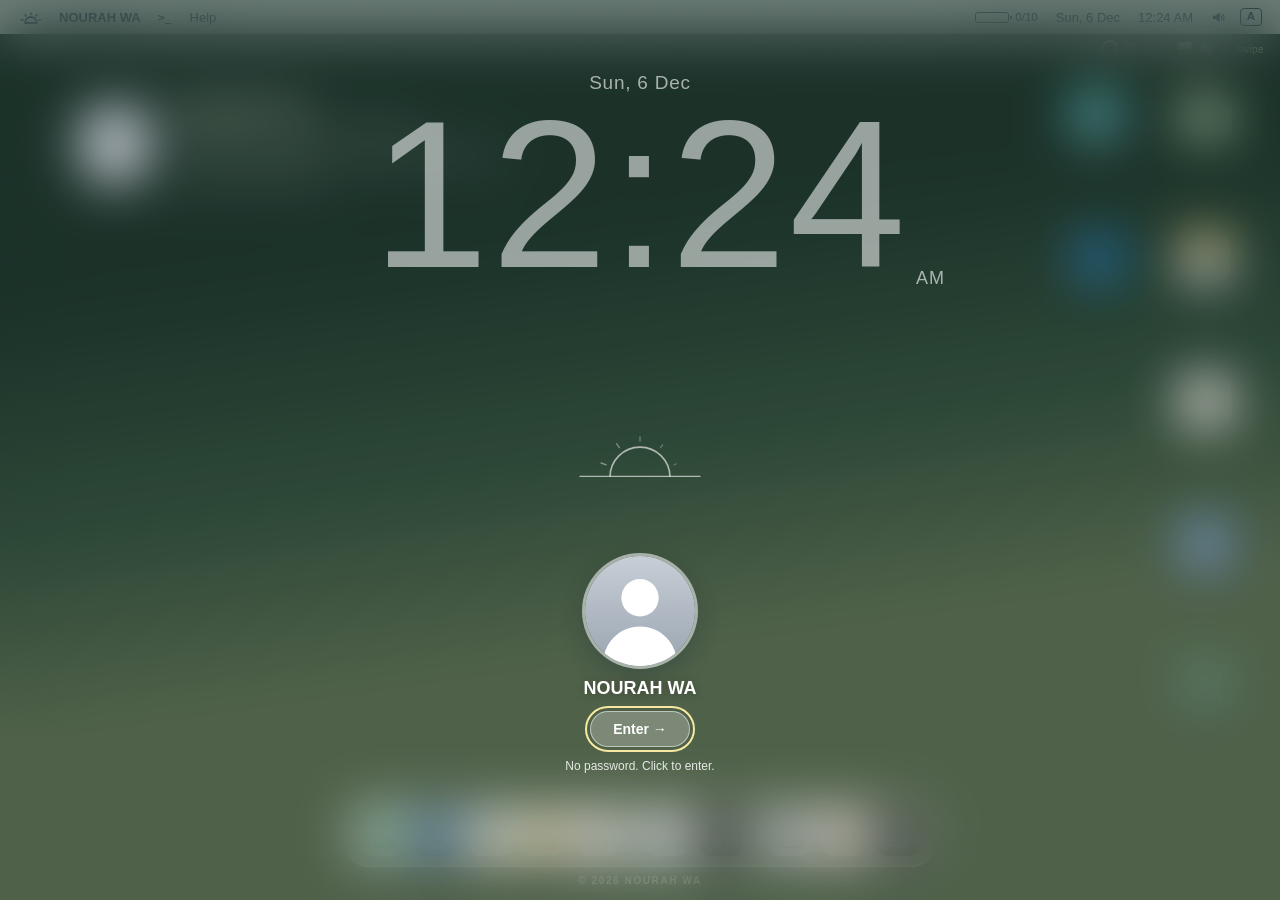
==== index.html @ a63a840c "Write mode for visitor notes, new Sticky Notes icon, phone code panel, clearer click sound" ====
<!doctype html>
<html lang="en">
<head>
<meta charset="utf-8">
<meta http-equiv="Content-Security-Policy" content="default-src 'self'; script-src 'self' https://gc.zgo.at; style-src 'self' 'unsafe-inline' https://fonts.googleapis.com; font-src https://fonts.gstatic.com; img-src 'self' data: blob: https://raw.githubusercontent.com https://*.githubusercontent.com https://github.com; media-src 'self' blob:; connect-src 'self' https://formsubmit.co https://api.open-meteo.com https://*.goatcounter.com https://*.supabase.co https://api.github.com; object-src 'none'; base-uri 'self'; form-action 'self' https://formsubmit.co; upgrade-insecure-requests">
<meta name="referrer" content="strict-origin-when-cross-origin">
<meta name="viewport" content="width=device-width, initial-scale=1, viewport-fit=cover">
<title>Nourah WA | Data Analyst</title>
<meta name="description" content="Data analysis portfolio">
<link rel="preconnect" href="https://fonts.googleapis.com">
<link rel="stylesheet" href="https://fonts.googleapis.com/css2?family=Big+Shoulders+Display:wght@300&family=Inter:wght@200;300;400;500;600;700&family=Noto+Sans+Arabic:wght@300;400;500;600&display=swap">
<link rel="stylesheet" href="shared/base.css">
<link rel="stylesheet" href="desktop.css">
</head>
<body>

<div class="login" id="login" hidden>
  <div class="login-clock">
    <p class="login-date" id="loginDate"></p>
    <p class="login-time"><span id="loginTime"></span><small id="loginAmPm"></small></p>
  </div>
  <canvas class="sunrise" id="sunrise" aria-hidden="true"></canvas>
  <div class="login-user">
    <div class="avatar big" id="loginAvatar"></div>
    <p class="login-name" id="loginName"></p>
    <button class="login-go" id="loginGo" type="button"></button>
    <p class="login-hint" id="loginHint"></p>
  </div>
</div>

<main id="home" class="desk">
  <header class="menubar">
    <div class="mb-left">
      <button class="sun-btn" id="sunBtn" type="button" aria-haspopup="true" aria-expanded="false" aria-controls="sunMenu"></button>
      <button class="mb-name" id="mbName" type="button"></button>
      <button class="mb-icon mb-term" id="termBtn" type="button" aria-expanded="false" aria-controls="codePanel">&gt;_</button>
      <button class="mb-text" id="helpBtn" type="button"></button>
      <div class="sun-menu" id="sunMenu" hidden></div>
    </div>
    <div class="mb-right">
      <button class="mb-item mb-prog" id="progBtn" type="button" aria-haspopup="true" aria-expanded="false"></button>
      <div class="prog-menu" id="progMenu" hidden></div>
      <span class="mb-item" id="weather" hidden></span>
      <span class="mb-item" id="mbDate"></span>
      <span class="mb-item" id="mbTime"></span>
      <button class="mb-icon" id="soundBtn" type="button"></button>
      <span id="langSlot"></span>
    </div>
  </header>

  <aside class="palette" id="palette" aria-label="Background"></aside>

  <section class="intro">
    <div class="avatar" id="avatar"></div>
    <div class="intro-text">
      <p class="intro-name" id="introName"></p>
      <p class="intro-role" id="introRole"></p>
      <p class="intro-bio" id="introBio"></p>
    </div>
  </section>

  <aside class="codepanel" id="codePanel" hidden aria-label="about_me.py">
    <header class="cp-bar">
      <span class="lights"><button class="win-close" id="cpClose" type="button"></button><i></i><i></i></span>
      <span class="cp-file">about_me.py</span>
      <button class="cp-run" id="cpRun" type="button">Run ▶</button>
    </header>
    <pre class="me-code" id="cpCode"></pre>
    <div class="me-term" id="cpTerm"></div>
  </aside>

  <nav class="icons" id="icons" aria-label="Apps"></nav>

  <footer class="dock-wrap">
    <div class="dock" id="dock"></div>
    <p class="copy" id="copy"></p>
  </footer>
  <p class="toast" id="toast" role="status" hidden></p>
</main>

<div class="ink" id="ink" hidden aria-hidden="true"></div>
<div class="saver" id="saver" hidden aria-hidden="true"></div>

<div class="layer" id="layer" hidden>
  <section class="win" id="win" role="dialog" aria-modal="true" aria-labelledby="winTitle">
    <header class="win-bar">
      <span class="lights"><button class="win-close" id="winClose" type="button"></button><i></i><i></i></span>
      <h2 class="win-title" id="winTitle"></h2>
      <span class="win-tools" id="winTools"></span>
    </header>
    <div class="win-body" id="winBody"></div>
  </section>
</div>

<article id="detail" class="detail" hidden></article>

<script src="site/content/settings.js"></script>
<script src="site/content/projects.js"></script>
<script src="shared/pixel.js"></script>
<script src="shared/core.js"></script>
<script src="config.js"></script>
<script src="profile.js"></script>
<script src="sqldata.js"></script>
<script src="art.js"></script>
<script src="apps.js"></script>
<script src="apps2.js"></script>
<script src="desktop.js"></script>
</body>
</html>
---- shared/base.css ----
/* Layout shared by the three versions. Each version sets the colours and shapes. */
*{box-sizing:border-box;margin:0;padding:0}
html{-webkit-text-size-adjust:100%}
body{font-family:var(--font,Menlo,Consolas,"Courier New",monospace);background:var(--bg);color:var(--ink);-webkit-font-smoothing:antialiased;overflow-x:hidden;min-height:100vh}
html[lang=ar] body{font-family:var(--font-ar,"Geeza Pro","Noto Kufi Arabic",Tahoma,sans-serif)}
a{color:inherit;text-decoration:none}
button,input{font:inherit;color:inherit}
button{background:none;border:0;cursor:pointer}
img{display:block;max-width:100%}
svg{display:block}
[hidden]{display:none!important}
:focus-visible{outline:2px solid var(--focus,#F6E7A1);outline-offset:3px}
.px{display:inline-block;height:1em;width:auto}
.px svg{height:100%;width:auto}

/* project page */
.detail{min-height:100vh;background:var(--t-page);color:var(--t-ink)}
.d-wrap{max-width:1120px;margin:0 auto;padding:28px 20px 80px}
.d-bar{display:flex;justify-content:space-between;align-items:center;gap:12px;margin-bottom:34px}
.d-back,.d-lang{font-size:14px;font-weight:700;letter-spacing:.06em;padding:10px 14px;background:var(--t-panel);border:2px solid var(--t-ink);box-shadow:4px 4px 0 var(--t-ink)}
.d-level{font-size:13px;letter-spacing:.14em;color:var(--t-acc);font-weight:700}
.d-title{font-size:clamp(28px,4.4vw,46px);line-height:1.15;margin-top:12px}
.d-line{margin-top:12px;font-size:clamp(15px,1.6vw,18px);line-height:1.6;color:var(--t-muted);max-width:820px}
.d-actions{display:flex;flex-wrap:wrap;align-items:center;gap:8px;margin-top:20px}
.d-tool{font-size:12px;padding:7px 10px;border:1.5px solid currentColor;opacity:.85}
.d-gh{margin-inline-start:auto;font-size:13px;font-weight:700;padding:10px 14px;background:var(--t-acc);color:var(--t-page);border:2px solid var(--t-ink);box-shadow:4px 4px 0 var(--t-ink)}
.d-switch{display:flex;gap:6px;margin-top:30px}
.d-switch button{font-size:13px;font-weight:700;padding:8px 14px;border:2px solid var(--t-ink)}
.d-switch .on{background:var(--t-ink);color:var(--t-page)}
.d-media{margin-top:14px;border:3px solid var(--t-ink);box-shadow:8px 8px 0 var(--t-ink);background:#000}
.d-head+.d-media{margin-top:30px}
.d-media img,.d-media video{width:100%;display:block}
.d-block{margin-top:46px}
.d-block h3{font-size:14px;letter-spacing:.14em;text-transform:uppercase;color:var(--t-acc);margin-bottom:14px}
.d-block p{font-size:16px;line-height:1.8;max-width:860px}
.d-ins{display:grid;grid-template-columns:repeat(3,1fr);gap:14px}
.d-in{background:var(--t-panel);border:2px solid var(--t-ink);padding:20px}
.d-in b{display:block;font-size:30px;margin-bottom:10px}
.d-in span{font-size:14px;line-height:1.65;color:var(--t-muted)}
html[lang=ar] .d-block p{font-size:17px;line-height:1.95}
html[lang=ar] .d-in span{font-size:15px;line-height:1.85}
@media (max-width:760px){.d-ins{grid-template-columns:1fr}.d-gh{margin-inline-start:0}.d-media{box-shadow:5px 5px 0 var(--t-ink)}}

/* Ask me */
.ask-log{display:flex;flex-direction:column;gap:10px;overflow-y:auto;padding:4px 2px 10px;min-height:150px;max-height:var(--ask-h,300px)}
.msg{max-width:88%;font-size:13.5px;line-height:1.55;padding:10px 12px;white-space:normal;overflow-wrap:anywhere}
.msg.you{align-self:flex-end;background:var(--you-bg);color:var(--you-ink)}
.msg.me{align-self:flex-start;background:var(--me-bg);color:var(--me-ink)}
html[lang=ar] .msg{font-size:14.5px;line-height:1.8}
.msg-links{display:flex;flex-wrap:wrap;gap:6px;margin-top:8px}
.msg-link{font-size:12px;font-weight:700;padding:5px 8px;border:1.5px solid currentColor}
.ask-chips{display:flex;flex-wrap:wrap;gap:6px;margin:8px 0}
.ask-chip{font-size:12px;padding:6px 9px;border:1.5px solid var(--chip,currentColor);opacity:.9}
.ask-chip:hover{opacity:1;background:var(--chip-hover,rgba(255,255,255,.1))}
.ask-form{display:flex;gap:6px}
.ask-input{flex:1;min-width:0;font-size:14px;padding:10px 12px;background:var(--in-bg,#fff);color:var(--in-ink,#0D1E2F);border:2px solid var(--in-line,#0D1E2F)}
.ask-send{font-size:13px;font-weight:700;padding:0 14px;background:var(--send-bg,#0D1E2F);color:var(--send-ink,#fff)}

@media (prefers-reduced-motion:reduce){*,*::before,*::after{animation:none!important;transition:none!important}}

/* numbers such as -1.96 keep their sign on the left in Arabic */
.cab-score b,.sign b,.sub,.pj-nums b,.d-in b{direction:ltr;unicode-bidi:isolate}

/* shared identity: the four-square mark, the greeting and the hint line */
.mark{display:inline-grid;grid-template-columns:repeat(2,9px);gap:2px;flex:none;vertical-align:middle}
.mark i{width:9px;height:9px;background:currentColor}
.mark i:nth-child(2),.mark i:nth-child(3){opacity:.55}
.greet{display:block;height:13px;margin-bottom:18px}
.greet svg{height:100%;width:auto}
.hint{font-size:13px;line-height:1.6;letter-spacing:.02em}
html[lang=ar] .hint{font-size:15px}
---- desktop.css ----
/* Desktop version. Layout: a moving three-colour background, a menu bar, a colour tab on the left,
   the intro beside the photo, a row of desktop icons and the dock; windows open one at a time.
   --a/--b/--c and the folder colours change with the chosen background (desktop.js). */
:root{
  --n1:#18241E; --n2:#1F2C25; --n3:#2A3A31;
  --ink:#0D1E2F; --muted:#4F6170; --line:rgba(13,30,47,.12); --paper:#FFFFFF; --win:#F8F7F3;
  --green:#21392E; --cream:#F6E7A1; --pink:#F2C9C6; --red:#E5776A;
  --a:#21392E; --b:#EFE3A8; --c:#F2C9C6; --folder:#9DBF8F; --folder-top:#C9E0BA; --folder-back:#7FA373; --intro:#F7F3E3; --fg:#F7F3E3;
  --sans:Inter,"Helvetica Neue",Arial,sans-serif; --font:var(--sans); --font-ar:"Noto Sans Arabic","Geeza Pro",Tahoma,sans-serif;
  --you-bg:#21392E; --you-ink:#FFFFFF; --me-bg:#F1EFE6; --me-ink:#0D1E2F; --in-bg:#FFFFFF; --in-ink:#0D1E2F; --in-line:rgba(13,30,47,.22); --send-bg:#21392E; --send-ink:#FFFFFF;
  color-scheme:light;
}
body{color:var(--ink);background:var(--c)}
/* solid green on top, solid pink below, and only the yellow fades between them; the bands drift slowly */
/* a chosen photo replaces the colours; a soft shade at the top keeps the text readable */
:root.photo body::before{background:radial-gradient(ellipse 60% 45% at 22% 14%,rgba(0,0,0,.42),rgba(0,0,0,0) 70%),linear-gradient(rgba(0,0,0,.22),rgba(0,0,0,0) 40%),var(--photo) center / cover no-repeat!important;inset:-6% 0}
:root.photo .intro{text-shadow:0 1px 12px rgba(0,0,0,.45)}
:root.photo .icon span{text-shadow:0 1px 6px rgba(0,0,0,.6)}
body::before{content:"";position:fixed;inset:-20% 0;z-index:0;pointer-events:none;transition:background .2s;
  background:linear-gradient(172deg,var(--a) 0%,var(--a) 34%,var(--b) 50%,var(--c) 64%,var(--c) 100%);animation:drift 22s ease-in-out infinite alternate}
@keyframes drift{from{transform:translateY(-6%)}to{transform:translateY(6%)}}
body::after{content:"";position:fixed;inset:0;pointer-events:none;z-index:1;opacity:.3;mix-blend-mode:soft-light;
  background-image:url("data:image/svg+xml,%3Csvg xmlns='http://www.w3.org/2000/svg' width='140' height='140'%3E%3Cfilter id='n'%3E%3CfeTurbulence type='fractalNoise' baseFrequency='.85' numOctaves='2'/%3E%3C/filter%3E%3Crect width='140' height='140' filter='url(%23n)'/%3E%3C/svg%3E")}

/* the sun mark */
.sun{display:block}
.sun .ray{transform-box:view-box;transform-origin:20px 28px;animation:ray 2.4s ease-in-out infinite}
.sun .ray:nth-of-type(2){animation-delay:.12s}.sun .ray:nth-of-type(3){animation-delay:.24s}.sun .ray:nth-of-type(4){animation-delay:.36s}.sun .ray:nth-of-type(5){animation-delay:.48s}
@keyframes ray{0%,100%{transform:scale(1);opacity:1}50%{transform:scale(1.18);opacity:.5}}

.avatar{flex:none;width:76px;height:76px;border-radius:50%;display:grid;place-items:center;background:linear-gradient(160deg,#2E4D3E,#21392E);color:var(--cream);box-shadow:0 0 0 3px rgba(255,255,255,.55),0 10px 24px rgba(13,30,47,.25)}
.avatar .sun{width:44%;height:auto}
.avatar{background:linear-gradient(180deg,#C7CED6,#9AA5B1);overflow:hidden}
.me-art{width:100%;height:100%;display:block}
.avatar.big{width:110px;height:110px}

/* login */
.login{position:fixed;inset:0;z-index:90;display:flex;flex-direction:column;align-items:center;padding:calc(8vh + env(safe-area-inset-top,0px)) max(16px,env(safe-area-inset-left,0px)) calc(24px + env(safe-area-inset-bottom,0px));color:#FFFFFF;background:rgba(13,30,47,.12);-webkit-backdrop-filter:blur(26px);backdrop-filter:blur(26px);transition:opacity .45s,transform .45s}
.login.out{opacity:0;transform:scale(1.04)}
.login-date{font-family:Inter,sans-serif;font-size:clamp(15px,1.6vw,19px);font-weight:400;letter-spacing:.04em;color:rgba(255,255,255,.62)}
.login-time{position:relative}
.login-time small{position:absolute;left:100%;bottom:.72em;font-family:Inter,sans-serif;font-size:clamp(14px,1.5vw,18px);font-weight:400;margin-inline-start:8px;color:rgba(255,255,255,.62);letter-spacing:.06em}
.login-time{font-family:"Big Shoulders Display",Inter,sans-serif;font-size:clamp(110px,20vw,210px);font-weight:300;line-height:1;letter-spacing:.01em;font-variant-numeric:tabular-nums;color:rgba(255,255,255,.55)}
.login-user{margin-bottom:9vh;display:flex;flex-direction:column;align-items:center;gap:12px}
.login-clock{display:flex;flex-direction:column;align-items:center;gap:0}
.login-date{text-align:center;margin-bottom:-.2em}
.sunrise{flex:1;width:min(420px,90vw);min-height:120px;max-height:220px;display:block;margin-block:2vh}
.login-name{font-size:18px;font-weight:600;text-shadow:0 1px 8px rgba(0,0,0,.25)}
.login-go{font-size:14px;font-weight:600;padding:9px 22px;border-radius:999px;color:#FFFFFF;background:rgba(255,255,255,.25);border:1px solid rgba(255,255,255,.5)}
.login-go:hover{background:rgba(255,255,255,.38)}
.login-hint{font-size:12px;opacity:.85}

/* menu bar */
.desk{position:relative;z-index:2;min-height:100vh;display:flex;flex-direction:column}
.menubar{position:sticky;top:env(safe-area-inset-top,0px);z-index:30;display:flex;justify-content:space-between;align-items:center;gap:12px;height:34px;padding:0 max(14px,env(safe-area-inset-right,0px)) 0 max(14px,env(safe-area-inset-left,0px));background:rgba(255,255,255,.42);-webkit-backdrop-filter:blur(20px) saturate(1.4);backdrop-filter:blur(20px) saturate(1.4);color:var(--ink);font-size:13px}
.mb-left,.mb-right{display:flex;align-items:center;gap:4px;position:relative;min-width:0}
.sun-btn{width:34px;height:26px;display:grid;place-items:center;border-radius:6px;color:var(--ink)}
.sun-btn .sun{width:20px;height:auto}
.sun-btn:hover{background:rgba(13,30,47,.1)}
.mb-icon,.mb-right .lang{width:28px;height:24px;display:grid;place-items:center;border-radius:6px;padding:0}
.mb-icon:hover,.mb-right .lang:hover,.mb-text:hover{background:rgba(13,30,47,.1)}
.mb-right .lang{width:22px;height:18px;margin:0 4px;font-size:11.5px;font-weight:700;border-radius:4px;border:1.4px solid currentColor;line-height:1}
.mb-text{font-size:13px;padding:3px 8px;border-radius:6px}
.sun-menu{position:absolute;top:30px;left:0;min-width:200px;padding:5px;border-radius:10px;background:rgba(255,255,255,.9);-webkit-backdrop-filter:blur(20px);backdrop-filter:blur(20px);box-shadow:0 10px 30px rgba(13,30,47,.22);display:flex;flex-direction:column;z-index:40}
.sun-menu button{text-align:start;font-size:13px;padding:6px 10px;border-radius:6px;color:#0D1E2F}
.sun-menu button:hover{background:#3478F6;color:#FFFFFF}
.sun-menu hr{border:0;border-top:1px solid rgba(13,30,47,.12);margin:4px 6px}
:root[data-mode=night] .sun-menu{background:var(--n2)}:root[data-mode=night] .sun-menu button{color:#ECEFE8}
.mb-name{font-weight:700;padding:0 6px}
.mb-item{padding:3px 7px;border-radius:6px;white-space:nowrap;font-variant-numeric:tabular-nums}

/* colour tab on the left */
.palette{position:fixed;z-index:20;right:max(16px,env(safe-area-inset-right,0px));top:calc(42px + env(safe-area-inset-top,0px));display:flex;flex-direction:row;align-items:center;gap:7px;padding:0;background:none}
.dot{width:14px;height:14px;border-radius:50%;border:0;box-shadow:none;transition:transform .2s}
.dot:hover{transform:scale(1.12)}
.dot.pic{border-radius:4px}
.pal-sep{width:1px;height:10px;background:var(--fg);opacity:.4;margin:0 2px}
.dot.on{box-shadow:0 0 0 1.5px var(--fg);outline:2px solid transparent}
.pal-hint{font-size:10px;font-weight:300;letter-spacing:.04em;color:var(--fg);opacity:.7;margin-left:3px;white-space:nowrap}

/* intro and icons */
.intro{width:min(640px,100% - 420px);margin-inline-start:max(70px,8vw)}
.intro{display:flex;align-items:center;gap:20px;margin-top:clamp(26px,7vh,70px);color:var(--intro)}
.intro-text{min-width:0;max-width:62ch}
.intro-name{font-size:22px;font-weight:600;letter-spacing:-.01em;color:var(--intro)}
.intro-role{font-size:10.5px;font-weight:700;letter-spacing:.18em;margin-top:2px;opacity:.85}
.intro-bio{font-size:13.5px;line-height:1.6;margin-top:8px;opacity:.95}
html[lang=ar] .intro-bio{font-size:15px;line-height:1.85}
html[lang=ar] .intro-role{letter-spacing:0;font-size:12px}
.intro-more{display:inline-block;margin-top:8px;font-size:11px;font-weight:700;letter-spacing:.12em;border-bottom:1.5px solid currentColor;padding-bottom:2px}
/* icons stand on the right side like a Mac desktop: top to bottom, then the next column to the left */
.icons{position:absolute;top:76px;right:max(22px,env(safe-area-inset-right,0px));bottom:112px;display:grid;grid-template-rows:repeat(5,minmax(0,1fr));grid-auto-flow:column;grid-auto-columns:104px;direction:rtl;gap:4px 6px;align-content:start}
.icons .icon{direction:ltr}
.icon{display:flex;flex-direction:column;align-items:center;gap:8px;padding:10px 4px;border-radius:12px;text-align:center}
.icon svg{width:58px;height:58px;filter:drop-shadow(0 8px 10px rgba(13,30,47,.2));transition:transform .2s}
.icon:hover svg{transform:translateY(-3px) scale(1.03)}
.icon span{font-size:12.5px;font-weight:300;letter-spacing:.01em;color:var(--fg);text-shadow:0 1px 6px rgba(0,0,0,.25);opacity:0;transform:translateY(-3px);transition:opacity .2s,transform .2s}
.icon:hover span,.icon:focus-visible span{opacity:1;transform:none}
@media (hover:none){.icon span{opacity:1;transform:none}}
html[lang=ar] .icon span{font-size:13.5px}

/* dock */
.dock-wrap{display:flex;flex-direction:column;align-items:center;gap:8px;padding-bottom:calc(14px + env(safe-area-inset-bottom,0px))}
.dock{display:flex;align-items:center;gap:6px;padding:7px 9px;border-radius:20px;background:rgba(255,255,255,.38);border:1px solid rgba(255,255,255,.6);-webkit-backdrop-filter:blur(18px);backdrop-filter:blur(18px);box-shadow:0 10px 30px rgba(13,30,47,.16)}
.tile{position:relative;display:block;width:48px;height:48px;transition:transform .18s}
.tile svg{width:100%;height:100%;filter:drop-shadow(0 3px 4px rgba(13,30,47,.2))}
.tile:hover{transform:translateY(-6px) scale(1.08)}
.tile::after{content:attr(data-name);position:absolute;bottom:calc(100% + 10px);left:50%;transform:translateX(-50%);white-space:nowrap;font-size:11.5px;font-weight:300;padding:4px 9px;border-radius:7px;background:rgba(246,246,246,.55);-webkit-backdrop-filter:blur(14px);backdrop-filter:blur(14px);color:#0D1E2F;box-shadow:0 2px 8px rgba(0,0,0,.12);opacity:0;pointer-events:none;transition:opacity .15s}
:root[data-mode=night] .tile::after{background:rgba(40,40,40,.55);color:#FFFFFF}
.tile:hover::after,.tile:focus-visible::after{opacity:1}
.sep{width:1px;height:34px;background:rgba(13,30,47,.2);margin:0 4px}
.copy{font-size:10px;font-weight:600;letter-spacing:.16em;color:var(--fg);opacity:.6}

.toast{position:fixed;z-index:60;left:50%;bottom:calc(96px + env(safe-area-inset-bottom,0px));transform:translateX(-50%);display:flex;align-items:center;gap:10px;font-size:13.5px;font-weight:600;padding:10px 14px;border-radius:12px;background:rgba(255,255,255,.92);color:var(--ink);box-shadow:0 10px 30px rgba(13,30,47,.2);user-select:all;max-width:calc(100% - 32px)}
.toast-btn{font-size:12px;font-weight:700;padding:5px 10px;border-radius:8px;background:#21392E;color:#FFFFFF;user-select:none}

/* windows */
.layer{position:fixed;inset:0;z-index:40;display:grid;place-items:center;padding:16px;background:rgba(13,30,47,.28);-webkit-backdrop-filter:blur(6px);backdrop-filter:blur(6px)}
.win{width:min(880px,100%);max-height:calc(100vh - 32px);display:flex;flex-direction:column;border-radius:14px;background:var(--win);color:var(--ink);box-shadow:0 28px 70px rgba(13,30,47,.4);overflow:hidden}
.win.narrow{width:min(580px,100%)}
.win-bar{position:relative;display:flex;align-items:center;justify-content:center;min-height:44px;padding:0 12px;background:#FFFFFF;border-bottom:1px solid var(--line)}
.lights{position:absolute;inset-inline-start:14px;display:flex;gap:8px}
.lights i,.win-close{width:12px;height:12px;border-radius:50%;padding:0}
.win-close{background:#E5776A}.lights i:nth-of-type(1){background:#E9C36A}.lights i:nth-of-type(2){background:#8CC084}
.win-close:hover{box-shadow:0 0 0 3px rgba(229,119,106,.3)}
.win-title{font-size:13.5px;font-weight:600}
.win-tools{position:absolute;inset-inline-end:12px;display:flex;gap:4px;padding:3px;border-radius:9px;background:#F1EFE6}
.win-tools:empty{display:none}
.win-tools button{font-size:12px;font-weight:600;padding:5px 11px;border-radius:7px}
.win-tools button.on{background:#FFFFFF;box-shadow:0 1px 3px rgba(13,30,47,.15)}
.win-body{padding:20px;overflow-y:auto}
.win h3{font-size:11px;font-weight:700;letter-spacing:.14em;color:var(--muted);margin:20px 0 10px;text-transform:uppercase}
.muted{color:var(--muted);font-size:13px;line-height:1.6}
.center{text-align:center}
.btn{display:inline-flex;align-items:center;justify-content:center;gap:6px;font-size:13px;font-weight:600;padding:9px 14px;border-radius:9px;background:#21392E;color:#FFFFFF}
.btn.light{background:#FFFFFF;color:var(--ink);border:1px solid var(--line)}
.btn:disabled{opacity:.45;cursor:not-allowed}
.row{display:flex;flex-wrap:wrap;gap:8px;align-items:center}
.gap-top{margin-top:12px}
.stack{display:flex;flex-direction:column;gap:10px;margin-top:16px}
.field{flex:1;min-width:150px;font:inherit;font-size:14px;padding:10px 12px;border-radius:9px;border:1px solid var(--line);background:#FFFFFF;color:var(--ink)}
.note-bar{font-size:12.5px;line-height:1.6;padding:10px 12px;border-radius:9px;background:#FBF2CF;color:#5A4A1A;margin-top:10px}
.empty{padding:28px;text-align:center;color:var(--muted);font-size:14px}

/* about: a python file that introduces me */
.me-head{display:flex;align-items:center;gap:14px;margin-bottom:12px}
.me-head .avatar{width:52px;height:52px;flex:none}
.me-head .about-name{font-size:17px}
.me-run{margin-left:auto}
.me-run.press{background:#3F8F5F;color:#fff}
.me-code{margin:0;font-family:Menlo,"Noto Sans Arabic",monospace;font-size:12.5px;line-height:1.65;padding:14px 16px;border-radius:12px 12px 0 0;background:#0F1A14;color:#DDE7E0;white-space:pre;overflow:auto;min-height:220px;max-height:340px;direction:ltr;text-align:left;cursor:text}
.me-code span{unicode-bidi:isolate}
.me-code:not(.done)::after{content:"";display:inline-block;width:7px;height:14px;vertical-align:-2px;background:#F6E7A1;animation:caret 1s steps(1) infinite}
.k-k{color:#E9A3C9}.k-f{color:#88C9E2}.k-s{color:#C9E3A0}.k-c{color:#7C8B83}
.me-term{border-radius:0 0 12px 12px;background:#16231B;color:#F2EFE4;padding:10px 16px 14px;min-height:60px;border-top:1px solid rgba(255,255,255,.08)}
.me-prompt{font-family:Menlo,monospace;font-size:11.5px;color:#7C8B83;margin:0 0 6px;direction:ltr;text-align:left}
.me-line{font-family:Inter,'Noto Sans Arabic',sans-serif;font-size:14px;line-height:1.7;margin:0;unicode-bidi:plaintext;text-align:start;animation:pyIn .35s both}
.me-term .me-line{color:#F2EFE4}.me-term .me-line.first{font-size:17px;font-weight:600;color:#F6E7A1}
html[lang=ar] .me-line{font-size:15px}
/* about */
.about{display:grid;grid-template-columns:auto 1fr;gap:22px;align-items:start}
.about-name{font-size:20px;font-weight:700}
.about-bio{font-size:14.5px;line-height:1.75;margin-top:10px}
html[lang=ar] .about-bio{font-size:16px;line-height:1.95}
.chips{display:flex;flex-wrap:wrap;gap:6px}
.chip{font-size:12.5px;padding:6px 10px;border-radius:999px;background:#FFFFFF;border:1px solid var(--line)}

/* projects */
.path{font-size:13px;color:var(--muted);margin-bottom:14px}
.crumb{font-size:13px;font-weight:600;color:var(--ink);text-decoration:underline;text-underline-offset:3px}
.finder{display:flex;flex-wrap:wrap;gap:30px;justify-content:center;padding:24px 0 10px}
.f-item{width:180px;display:flex;flex-direction:column;align-items:center;gap:6px;padding:12px;border-radius:12px}
.f-item:hover{background:rgba(13,30,47,.05)}
.f-item svg{width:110px;height:auto;filter:drop-shadow(0 8px 10px rgba(13,30,47,.18))}
.f-item span{font-size:14px;font-weight:600;text-align:center}
.f-item small{font-size:12px;color:var(--muted)}
.f-item.locked svg{opacity:.75}
.pgrid{display:grid;grid-template-columns:repeat(auto-fill,minmax(min(100%,240px),1fr));gap:14px}
.pcard{display:flex;flex-direction:column;border-radius:12px;background:#FFFFFF;border:1px solid var(--line);overflow:hidden;border-top:5px solid var(--stripe)}
.pcard img{width:100%;aspect-ratio:16/9;object-fit:cover;object-position:top}
.pcard-body{display:flex;flex-direction:column;gap:4px;padding:12px 14px 14px;flex:1}
.pcard small{font-size:10.5px;letter-spacing:.12em;color:var(--muted)}
.pcard strong{font-size:15px}
.pcard b{font-size:24px;direction:ltr;unicode-bidi:isolate;align-self:flex-start;margin-top:4px}
.pcard .row{margin-top:auto;padding-top:10px}
.pcard .btn{padding:7px 11px;font-size:12px}

/* notes */
.compose{margin-top:12px}
.paper{width:100%;min-height:240px;font:inherit;font-size:15px;line-height:32px;padding:6px 18px 6px 52px;border-radius:12px;border:1px solid var(--line);color:var(--ink);resize:vertical;
  background:linear-gradient(90deg,transparent 40px,rgba(226,175,177,.8) 40px,rgba(226,175,177,.8) 42px,transparent 42px),repeating-linear-gradient(#FFFFFF 0 31px,#E3E8EC 31px 32px)}
html[dir=rtl] .paper{padding:6px 52px 6px 18px;background:linear-gradient(270deg,transparent 40px,rgba(226,175,177,.8) 40px,rgba(226,175,177,.8) 42px,transparent 42px),repeating-linear-gradient(#FFFFFF 0 31px,#E3E8EC 31px 32px)}
.draw{display:grid;grid-template-columns:auto 1fr;gap:12px}
.tools{display:flex;flex-direction:column;gap:6px;align-items:stretch}
.tools .tk{font-size:11.5px;font-weight:600;padding:7px 10px;border-radius:8px;background:#FFFFFF;border:1px solid var(--line)}
.tools .tk.on{background:#21392E;color:#FFFFFF;border-color:#21392E}
.tools input[type=range]{width:70px}
.colors{display:grid;grid-template-columns:repeat(2,24px);gap:6px;justify-content:center}
.colors button{width:24px;height:24px;padding:0;border-radius:50%;border:2px solid #FFFFFF;box-shadow:0 0 0 1px var(--line)}
.colors button.on{box-shadow:0 0 0 2px var(--ink)}
.canvas-wrap{border-radius:12px;overflow:hidden;background:#FFFFFF;border:1px solid var(--line);touch-action:none}
.canvas-wrap canvas{display:block;width:100%;height:auto;cursor:crosshair}
.board{margin-top:6px}
.wall{display:grid;grid-template-columns:repeat(auto-fill,minmax(min(100%,190px),1fr));gap:14px}
.sticky{background:#FFFCEF;border-radius:6px;box-shadow:0 6px 14px rgba(13,30,47,.12);padding:9px 9px 10px;transform:rotate(var(--tilt,0deg));display:flex;flex-direction:column;gap:6px}
.sticky img{width:100%;border-radius:3px;background:#FFFFFF}
.sticky p{font-size:13px;line-height:1.55;white-space:pre-wrap;overflow-wrap:anywhere}
.sticky small{font-size:11px;color:var(--muted)}
.sticky .row .btn{padding:5px 9px;font-size:11.5px}
.inbox{display:flex;flex-direction:column;gap:8px}
.inbox article{padding:12px 14px;border-radius:10px;background:#FFFFFF;border:1px solid var(--line)}
.inbox p{font-size:14px;font-weight:600}
.inbox small{font-size:12px;color:var(--muted)}

/* CV */
.lockhead{display:flex;flex-direction:column;align-items:center;gap:6px;padding-top:6px}
.lockhead svg{width:84px;height:84px;filter:drop-shadow(0 8px 10px rgba(13,30,47,.18))}
.lock-title{font-size:17px;font-weight:700;text-align:center}

/* sudoku */
.sudoku{display:grid;grid-template-columns:repeat(9,1fr);width:min(420px,100%);aspect-ratio:1;margin:16px auto 0;border:2px solid #21392E;border-radius:10px;overflow:hidden;background:#FFFFFF}
.cell{font-size:clamp(16px,3.6vw,22px);font-weight:600;color:#3F6650;border-right:1px solid #E2E5DF;border-bottom:1px solid #E2E5DF;padding:0;font-variant-numeric:tabular-nums;border-radius:0}
.cell.fixed{color:#0D1E2F;font-weight:700;background:#F7F4E8}
.cell.edge-r{border-right:2px solid #21392E}.cell.edge-b{border-bottom:2px solid #21392E}
.cell.line{background:#FBF5DC}.cell.sel{background:#F6E7A1}
.cell.bad{color:#C8553D;background:#FBE3E1}
.pad{display:grid;grid-template-columns:repeat(10,1fr);gap:6px;width:min(420px,100%);margin:12px auto 0}
.key{font-size:16px;font-weight:600;padding:9px 0;border-radius:8px;background:#FFFFFF;border:1px solid var(--line)}
.key:hover{background:#F6E7A1}
.status{font-size:14px;font-weight:600;margin-top:12px}

/* data quiz */
.screen{border-radius:12px;background:linear-gradient(160deg,#2B4A3B,#21392E);color:#F7F3E3;padding:22px;display:flex;flex-direction:column;gap:14px;min-height:280px}
.q-head{font-size:11px;font-weight:700;letter-spacing:.12em;color:var(--cream);text-transform:uppercase}
.q{font-size:16px;line-height:1.7}
html[lang=ar] .q{font-size:17px;line-height:1.9}
.q mark{background:var(--cream);color:#0D1E2F;padding:0 6px;border-radius:5px;direction:ltr;unicode-bidi:isolate}
.opts{display:flex;flex-wrap:wrap;gap:8px}
.opts button{min-width:92px;font-size:18px;font-weight:700;padding:10px 14px;border-radius:9px;background:#F7F3E3;color:#0D1E2F;direction:ltr}
.opts button.right{background:#A9D8B0}.opts button.wrong{background:#E5776A;color:#FFFFFF}
.screen .btn{background:var(--cream);color:#0D1E2F}.screen .btn.light{background:transparent;color:#F7F3E3;border-color:rgba(247,243,227,.4)}

/* project page keeps the project colours from the shared core */
.detail{position:relative;z-index:3}
.detail .d-back,.detail .d-lang{border-radius:10px;box-shadow:none;border-width:1px}
.detail .d-media{border-radius:14px;overflow:hidden;box-shadow:0 12px 30px rgba(0,0,0,.25);border:0}
.detail .d-in{border-radius:12px;border-width:1px}
.detail .d-gh{border-radius:10px;box-shadow:none;border-width:1px}

/* projects as file icons */
.files{display:grid;grid-template-columns:repeat(auto-fill,minmax(130px,1fr));gap:18px 10px}
.file{display:flex;flex-direction:column;align-items:center;gap:6px;padding:10px 6px;border-radius:10px;text-align:center}
.file:hover,.file:focus-visible{background:rgba(13,30,47,.06)}
.file svg{width:78px;height:auto;filter:drop-shadow(0 6px 8px rgba(13,30,47,.18))}
.file span{font-size:12.5px;font-weight:600;line-height:1.35}
.file b{font-size:12px;color:var(--muted)}
.file bdi{direction:ltr}
.file.new span::before{content:"";display:inline-block;width:7px;height:7px;border-radius:50%;background:#3F6650;margin-inline-end:5px;vertical-align:1px}
.gh-link{font-size:11.5px;color:var(--muted);text-decoration:underline;text-underline-offset:2px}

/* gallery */
.gallery{display:grid;grid-template-columns:repeat(auto-fill,minmax(min(100%,220px),1fr));gap:16px}
.shot{display:flex;flex-direction:column;gap:8px;padding:8px;border-radius:12px;text-align:start}
.shot:hover{background:rgba(13,30,47,.05)}
.shot img{width:100%;aspect-ratio:16/10;object-fit:cover;object-position:top;border-radius:8px;box-shadow:0 6px 16px rgba(13,30,47,.18)}
.shot span{font-size:13px;font-weight:600}
.shot-big{width:100%;border-radius:10px;margin-top:14px;box-shadow:0 10px 26px rgba(13,30,47,.22)}

/* help */
.help{display:flex;flex-direction:column;gap:2px}
.help-row{display:grid;grid-template-columns:140px 1fr;gap:12px;padding:11px 0;border-bottom:1px solid var(--line)}
.help-row b{font-size:13px}
.help-row p{font-size:13.5px;line-height:1.6;color:var(--muted)}
@media (max-width:640px){.help-row{grid-template-columns:1fr;gap:4px}}

/* Arabic text reads right to left inside its own lines; the layout itself stays put */
html[lang=ar] p,html[lang=ar] span,html[lang=ar] h2,html[lang=ar] h3,html[lang=ar] b,html[lang=ar] strong,html[lang=ar] small,html[lang=ar] label,html[lang=ar] textarea,html[lang=ar] input,html[lang=ar] .msg{unicode-bidi:plaintext;text-align:start}
html[lang=ar] .icon span,html[lang=ar] .file span,html[lang=ar] .f-item span,html[lang=ar] .login-user p,html[lang=ar] .center{text-align:center}

/* mail */
.mail-form{display:flex;flex-direction:column;border-radius:10px;background:#FFFFFF;border:1px solid var(--line);overflow:hidden}
.mail-row{display:flex;align-items:center;gap:10px;padding:0 14px;border-bottom:1px solid var(--line);min-height:42px}
.mail-row label{flex:none;width:70px;font-size:13px;color:var(--muted)}
.mail-row input{flex:1;min-width:0;border:0;font:inherit;font-size:14px;padding:10px 0;background:transparent;color:var(--ink)}
.mail-row input:focus{outline:none}
.mail-row:focus-within{background:#FBFAF5}
.mail-to{font-size:14px;font-weight:600}
.mail-body{border:0;font:inherit;font-size:14.5px;line-height:1.7;min-height:200px;padding:14px;resize:vertical;color:var(--ink);background:#FFFFFF}
.mail-body:focus{outline:none}
.mail-foot{display:flex;justify-content:space-between;align-items:center;gap:10px;margin-top:12px}

/* night mode: the sun in the corner switches it */
:root[data-mode=night]{--ink:#ECEFE8;--muted:#AAB6AE;--line:rgba(236,239,232,.14);--win:var(--n1);--me-bg:var(--n3);--me-ink:#ECEFE8;--in-bg:var(--n2);--in-ink:#ECEFE8;color-scheme:dark}
:root[data-mode=night] .menubar{background:rgba(10,18,14,.5)}
:root[data-mode=night] .win-bar,:root[data-mode=night] .pcard,:root[data-mode=night] .chip,:root[data-mode=night] .field,:root[data-mode=night] .btn.light,:root[data-mode=night] .mail-form,:root[data-mode=night] .mail-body,:root[data-mode=night] .key,:root[data-mode=night] .inbox article,:root[data-mode=night] .tools .tk{background:var(--n2);color:var(--ink)}
:root[data-mode=night] .win-tools{background:var(--n3)}:root[data-mode=night] .win-tools button.on{background:var(--n3)}
:root[data-mode=night] .dock{background:rgba(10,18,14,.4);border-color:rgba(255,255,255,.12)}
:root[data-mode=night] .pal-hint,:root[data-mode=night] .copy{color:#ECEFE8}
:root[data-mode=night] .sticky{background:var(--n3)}
:root[data-mode=night] .mail-row:focus-within{background:var(--n3)}
:root[data-mode=night] .toast{background:var(--n1)}
:root[data-mode=night] .sudoku{background:var(--n2)}
:root[data-mode=night] .cell{color:#C9E0BA;border-color:var(--n3)}
:root[data-mode=night] .cell.fixed{background:var(--n3);color:#ECEFE8}
:root[data-mode=night] .cell.line{background:var(--n3)}:root[data-mode=night] .cell.sel{background:#6E6640}
:root[data-mode=night] .file:hover{background:rgba(255,255,255,.06)}

@media (max-width:900px){.icons{grid-template-columns:repeat(3,1fr)}}
@media (max-width:640px){
  .menubar{font-size:12px;gap:6px}
  .mb-name{display:none}
  .mb-item{padding:3px 4px}
  .intro{width:auto;margin-inline-start:62px;margin-inline-end:16px}
  .icons{position:static;direction:ltr;display:grid;grid-template-columns:repeat(4,1fr);grid-template-rows:none;grid-auto-flow:row;grid-auto-columns:auto;margin-inline-start:52px;margin-inline-end:10px}
  .intro{flex-direction:column;align-items:flex-start;gap:12px;margin-top:20px}
  .avatar{width:60px;height:60px}
  .intro-bio{font-size:12.5px}
  .icons{gap:14px 6px;margin-block:22px}
  .icon svg{width:56px;height:56px}
  .icon span{font-size:11px;padding:2px 6px}
  .palette{gap:6px}.dot{width:13px;height:13px}
  .dock{gap:3px;padding:5px 6px;border-radius:16px}.tile{width:34px;height:34px}.sep{height:24px;margin:0 2px}
  .layer{padding:0;place-items:stretch}
  .win{width:100%!important;max-height:none;height:100%;border-radius:0}
  .win-body{padding:16px}
  .win-bar{justify-content:flex-start;padding-inline-start:70px}
  .about{grid-template-columns:1fr}
  .draw{grid-template-columns:1fr}
  .tools{flex-direction:row;flex-wrap:wrap;align-items:center}
  .colors{grid-template-columns:repeat(8,24px)}
  .pad{grid-template-columns:repeat(5,1fr)}
}
@media (prefers-reduced-motion:reduce){body::before,.sun .ray{animation:none}}


/* the wipe between backgrounds */
.ink{position:fixed;inset:0;z-index:1;pointer-events:none;clip-path:circle(0 at var(--x) var(--y));transition:clip-path .32s cubic-bezier(.4,0,.2,1)}
.ink.go{clip-path:circle(150vmax at var(--x) var(--y))}
/* screensaver */
.saver{position:fixed;inset:0;z-index:95;cursor:none}
.saver{display:grid;place-items:center;background:rgba(10,16,13,.18)}
.py{width:min(520px,calc(100% - 32px));border-radius:14px;background:rgba(15,22,18,.55);-webkit-backdrop-filter:blur(18px);backdrop-filter:blur(18px);border:1px solid rgba(255,255,255,.14);box-shadow:0 24px 60px rgba(0,0,0,.3);overflow:hidden;color:#E9EEE8}
.py-bar{display:flex;align-items:center;gap:7px;padding:10px 14px;border-bottom:1px solid rgba(255,255,255,.1)}
.py-bar i{width:11px;height:11px;border-radius:50%;background:#E5776A}.py-bar i:nth-child(2){background:#E9C36A}.py-bar i:nth-child(3){background:#8CC084}
.py-file{font-family:Menlo,monospace;font-size:12px;opacity:.7;margin-left:8px}
.py-run{margin-left:auto;font-family:Inter,sans-serif;font-size:12px;font-weight:600;padding:4px 10px;border-radius:7px;background:rgba(255,255,255,.12);transition:transform .12s,background .2s}
.py-run.press{background:#3F8F5F;transform:scale(.94)}
.py-code{font-family:Menlo,"Noto Sans Arabic",monospace;font-size:13px;line-height:1.7;padding:14px 16px;min-height:170px;white-space:pre-wrap;color:#DDE7E0;direction:ltr;text-align:left}
.py-code::after{content:"";display:inline-block;width:7px;height:15px;margin-left:1px;vertical-align:-3px;background:#F6E7A1;animation:caret 1s steps(1) infinite}
@keyframes caret{50%{opacity:0}}
.py-out{max-height:0;opacity:0;overflow:hidden;transition:max-height .5s,opacity .5s;border-top:1px solid rgba(255,255,255,.1);padding:0 16px}
.py-out.show{max-height:300px;opacity:1;padding:12px 16px 16px}
.py-title{font-size:12px;font-weight:600;opacity:.8;margin-bottom:6px}
.py-text{font-family:Inter,sans-serif;font-size:24px;font-weight:300;letter-spacing:.01em;color:#F6E7A1;padding:16px 0}
.py-line{font-family:Inter,'Noto Sans Arabic',sans-serif;font-size:20px;font-weight:300;color:#F6E7A1;text-align:center;animation:pyIn .5s both;unicode-bidi:plaintext}
.py-line+.py-line{font-size:15px;color:rgba(255,255,255,.8);margin-top:4px}
@keyframes pyIn{from{opacity:0}to{opacity:1}}
.py-out canvas{display:block;max-width:100%;margin:0 auto}
/* badges */
.toast-medal svg{width:24px;height:24px;display:block}
.badge-count{font-size:26px;font-weight:600;margin:6px 0 14px}
.badges{display:grid;grid-template-columns:repeat(auto-fill,minmax(150px,1fr));gap:12px}
.badge{display:flex;flex-direction:column;align-items:center;gap:6px;padding:14px 10px;border-radius:12px;background:#FFFFFF;border:1px solid var(--line);text-align:center}
.badge .medal svg{width:52px;height:52px}
.badge b{font-size:13px}.badge small{font-size:11.5px;color:var(--muted);line-height:1.4}
.badge.off b{color:var(--muted)}
:root[data-mode=night] .badge{background:var(--n2)}
/* SQL */
.sql{display:grid;grid-template-columns:230px minmax(0,1fr);gap:18px}
.sql-side{border-right:1px solid var(--line);padding-right:14px;max-height:560px;overflow:auto}
.sql-head{font-size:11px;font-weight:600;letter-spacing:.08em;text-transform:uppercase;opacity:.55;margin:0 0 6px}
.sql-group{font-size:12px;font-weight:600;margin:12px 0 2px;opacity:.8}
.sql-table{padding:3px 0}
.sql-table summary{display:flex;justify-content:space-between;align-items:center;gap:8px;font-family:Menlo,monospace;font-size:12px;cursor:pointer;padding:3px 6px;border-radius:6px}
.sql-table summary:hover{background:rgba(13,30,47,.06)}
.sql-count{font-family:Inter,sans-serif;font-size:10.5px;opacity:.5;font-variant-numeric:tabular-nums}
.sql-about{font-size:11.5px;margin:4px 6px;opacity:.7}
.sql-cols{display:flex;flex-direction:column;gap:1px;margin:2px 0 6px 6px}
.sql-col{display:flex;justify-content:space-between;gap:8px;font-family:Menlo,monospace;font-size:11px;padding:2px 6px;border-radius:5px;background:none;text-align:left}
.sql-col:hover{background:rgba(13,30,47,.06)}
.sql-col em{font-style:normal;font-size:9.5px;opacity:.45}
.sql-bar{display:flex;gap:8px;align-items:center;flex-wrap:wrap}
.sql-pick{flex:1;min-width:180px;font:inherit;font-size:13px;padding:7px 10px;border-radius:8px;border:1px solid var(--line);background:#fff;color:inherit}
.sql-tag{font-size:11.5px;opacity:.6;margin:8px 0 6px}
.sql-ed{display:flex;border-radius:10px;overflow:hidden;border:1px solid rgba(0,0,0,.25);background:#0F1A14;direction:ltr}
.sql-gutter{margin:0;padding:12px 8px 12px 12px;font-family:Menlo,monospace;font-size:13px;line-height:1.6;color:rgba(230,243,248,.3);text-align:right;user-select:none;overflow:hidden;max-height:260px}
.sql-box{flex:1;min-height:150px;max-height:260px;font-family:Menlo,monospace;font-size:13px;line-height:1.6;padding:12px 12px 12px 6px;border:0;outline:0;background:transparent;color:#E6F3F8;resize:none;text-align:left;white-space:pre;overflow:auto}
.sql-status{display:flex;justify-content:space-between;font-size:11.5px;opacity:.65;margin:6px 2px 10px;font-variant-numeric:tabular-nums}
.sql-scroll{overflow:auto;max-height:300px;border:1px solid var(--line);border-radius:10px;background:#FFFFFF}
.sql-grid{border-collapse:collapse;width:100%;font-size:12.5px;font-variant-numeric:tabular-nums;direction:ltr}
.sql-grid th{position:sticky;top:0;background:#F1EFE6;text-align:left;font-family:Menlo,monospace;font-size:11.5px;font-weight:600;padding:7px 10px;border-bottom:1px solid var(--line)}
.sql-grid td{padding:6px 10px;border-bottom:1px solid rgba(13,30,47,.06);white-space:nowrap}
.sql-grid tr:nth-child(odd) td{background:rgba(13,30,47,.02)}
.sql-grid td.num{text-align:right}
.sql-grid td.null{opacity:.35;font-style:italic}
.sql-err{font-family:Menlo,monospace;font-size:12.5px;color:#B5584E;background:#FBE3E1;padding:10px 12px;border-radius:8px}
:root[data-mode=night] .sql-pick{background:var(--n2)}
:root[data-mode=night] .sql-scroll{background:var(--n2)}:root[data-mode=night] .sql-grid th{background:var(--n3)}
/* data lab */
.drop{display:flex;flex-direction:column;align-items:center;gap:6px;padding:28px 16px;border:2px dashed rgba(13,30,47,.2);border-radius:14px;text-align:center;cursor:pointer;margin-bottom:12px}
.drop.over{background:rgba(125,185,214,.15);border-color:#7DB9D6}
.drop input{position:absolute;width:1px;height:1px;opacity:0}
.drop small{font-size:12px;color:var(--muted)}
.lab-out{margin-top:16px}
.lab-sum{display:grid;grid-template-columns:repeat(4,1fr);gap:10px;margin-bottom:12px}
.lab-sum div{padding:10px 12px;border-radius:10px;background:#FFFFFF;border:1px solid var(--line);min-width:0}
.lab-sum small{display:block;font-size:11px;color:var(--muted)}.lab-sum b{font-size:16px;overflow-wrap:anywhere}
.lab-cols{display:grid;grid-template-columns:repeat(auto-fill,minmax(210px,1fr));gap:10px}
.lab-col{padding:12px;border-radius:10px;background:#FFFFFF;border:1px solid var(--line);display:flex;flex-direction:column;gap:6px;min-width:0}
.lab-top{display:flex;justify-content:space-between;gap:8px;align-items:center}
.lab-top b{font-size:13px;overflow-wrap:anywhere}
.lab-type{font-size:10.5px;font-weight:600;padding:2px 7px;border-radius:999px;background:#EEF4F7}
.lab-type.number{background:#E4F0E6}.lab-type.date{background:#FBF2CF}
.lab-hist svg{width:100%;height:36px;fill:#7DB9D6;display:block}
.lab-stats{font-size:11.5px;color:var(--muted);font-variant-numeric:tabular-nums}
.lab-top3{list-style:none;display:flex;flex-direction:column;gap:3px}
.lab-top3 li{display:flex;justify-content:space-between;gap:8px;font-size:12px}
.lab-top3 span{overflow:hidden;text-overflow:ellipsis;white-space:nowrap}
:root[data-mode=night] .lab-sum div,:root[data-mode=night] .lab-col{background:var(--n2)}
/* GitHub */
.repos{display:flex;flex-direction:column;gap:8px;margin-top:10px}
.repo{display:flex;flex-direction:column;gap:4px;padding:12px 14px;border-radius:10px;background:#FFFFFF;border:1px solid var(--line)}
.repo:hover{border-color:rgba(13,30,47,.3)}
.repo b{font-family:Menlo,monospace;font-size:13px}.repo p{font-size:13px;color:var(--muted);line-height:1.5}.repo small{font-size:11.5px;color:var(--muted)}
:root[data-mode=night] .repo{background:var(--n2)}
@media (max-width:900px){.intro{width:auto;margin-inline-end:16px}.icons{position:static;direction:ltr;display:grid;grid-template-columns:repeat(5,1fr);grid-template-rows:none;grid-auto-flow:row;grid-auto-columns:auto;margin:24px 16px 24px 62px}}
@media (max-width:640px){.sql{grid-template-columns:1fr}.sql-side{border-right:0;padding-right:0;max-height:200px}.lab-sum{grid-template-columns:1fr 1fr}}

.dock-wrap{margin-top:auto}
@media (max-width:900px){.dock-wrap{margin-top:0}}
/* my name in the menu bar opens About me */
.mb-name{border-radius:6px;padding:3px 7px}
.mb-name:hover{background:rgba(13,30,47,.1)}
/* explore bar: badges as a small progress bar in the menu bar */
.mb-prog{display:flex;align-items:center;gap:6px}
.mb-prog:hover{background:rgba(13,30,47,.1)}
.prog-bar{width:34px;height:11px;border-radius:3px;border:1.3px solid currentColor;padding:1px;position:relative;opacity:.9}
.prog-bar::after{content:"";position:absolute;right:-4px;top:3px;width:2px;height:3px;border-radius:0 1px 1px 0;background:currentColor}
.prog-bar i{display:block;height:100%;border-radius:1.5px;background:currentColor;transition:width .6s}
.prog-num{font-size:11.5px;font-variant-numeric:tabular-nums}
.mb-prog.pulse .prog-bar{animation:progPulse .9s 2}
@keyframes progPulse{50%{transform:scale(1.15)}}
.prog-menu{position:absolute;top:30px;right:120px;width:270px;padding:8px;border-radius:12px;background:rgba(255,255,255,.92);-webkit-backdrop-filter:blur(20px);backdrop-filter:blur(20px);box-shadow:0 10px 30px rgba(13,30,47,.25);color:#0D1E2F;z-index:40;max-height:70vh;overflow:auto}
.prog-head{font-size:12px;opacity:.65;margin:2px 6px 6px}
.prog-row{display:flex;gap:10px;align-items:flex-start;padding:6px;border-radius:7px}
.prog-row b{display:block;font-size:13px;font-weight:500}
.prog-row small{display:block;font-size:11.5px;opacity:.6}
.prog-check{width:16px;flex:none;font-size:12px;color:#3F8F5F;padding-top:1px}
.prog-row:not(.on) b{opacity:.55}
@media (max-width:640px){.prog-num{display:none}.prog-menu{right:8px;left:8px;width:auto}}
/* dragging icons */
.icons .icon{touch-action:none;user-select:none;-webkit-user-select:none}
.icon.dragging{z-index:30;opacity:.85;cursor:grabbing}
.icon.dragging svg{transform:scale(1.06)}
.icon.settle{transition:transform .35s cubic-bezier(.2,.8,.2,1)}
.icon svg{-webkit-user-drag:none;pointer-events:none}
/* a GitHub project without its own page */
.repo-view h3{margin:16px 0 6px}
.repo-view p{margin:0 0 6px;line-height:1.6}
/* about_me.py side panel, opened from the >_ button */
.mb-term{font-family:Menlo,monospace;font-size:11px;font-weight:600;width:26px}
.mb-term.on{background:rgba(13,30,47,.14)}
.codepanel{position:fixed;z-index:25;left:max(14px,env(safe-area-inset-left,0px));top:calc(42px + env(safe-area-inset-top,0px));width:min(480px,calc(100vw - 28px));max-height:calc(100vh - 150px);display:flex;flex-direction:column;border-radius:12px;overflow:hidden;background:#0F1A14;box-shadow:0 22px 60px rgba(0,0,0,.35);border:1px solid rgba(255,255,255,.1);
  transform-origin:top left;transform:translateY(-14px) scaleY(.96);opacity:0;transition:transform .26s cubic-bezier(.2,.8,.2,1),opacity .2s}
.codepanel.open{transform:none;opacity:1}
.cp-bar{display:flex;align-items:center;gap:10px;padding:9px 12px;background:#17241C;border-bottom:1px solid rgba(255,255,255,.08)}
.cp-file{font-family:Menlo,monospace;font-size:11.5px;color:rgba(255,255,255,.6)}
.cp-run{margin-left:auto;font-size:11.5px;font-weight:600;padding:4px 10px;border-radius:7px;background:rgba(255,255,255,.12);color:#F2EFE4}
.cp-run.press{background:#3F8F5F}
.codepanel .me-code{border-radius:0;min-height:0;max-height:none;flex:1 1 auto;overflow:auto}
.codepanel .me-term{border-radius:0;flex:none;max-height:45%;overflow:auto}
.intro-bio{max-width:44ch}
.cp-bar .lights{position:static}
.intro{margin-inline-start:max(36px,6vw)}
@media (max-width:900px){.icons{margin-left:16px}.intro{margin-inline-start:20px}}
html[lang=ar] .intro-text p{text-align:left}
/* phone: everything in the menu bar has to fit in one line */
@media (max-width:640px){
  .menubar{gap:2px;padding:0 8px}
  .mb-left,.mb-right{position:static}
  .sun-menu,.prog-menu{position:fixed;top:calc(40px + env(safe-area-inset-top,0px));left:8px;right:8px;width:auto;min-width:0;z-index:60;font-size:14px}
  .sun-menu button{padding:10px 12px;font-size:14px}
  .mb-left,.mb-right{gap:1px}
  .mb-name{display:block;font-size:11.5px;padding:3px 4px;white-space:nowrap}
  #mbDate,#weather{display:none!important}
  .mb-text{font-size:11.5px;padding:3px 4px}
  .mb-term{width:22px;font-size:10px}
  .mb-icon{width:24px}
  .mb-right .lang{margin:0 2px}
  .prog-bar{width:26px}
  .pal-hint{display:none}
  .palette{right:12px}
  .intro{margin-inline-start:20px;margin-top:34px}
  .icons{margin-inline-start:12px;margin-inline-end:12px;grid-template-columns:repeat(4,1fr)}
  .codepanel{left:8px;right:8px;width:auto;max-height:calc(100vh - 60px);max-height:calc(100dvh - 56px);overflow-y:auto;-webkit-overflow-scrolling:touch;overscroll-behavior:contain;display:block}
  .codepanel .me-code{max-height:38vh;max-height:38dvh;font-size:11.5px}
  .codepanel .me-term{max-height:none;overflow:visible;padding-bottom:22px}
  .codepanel .cp-bar{position:sticky;top:0;z-index:1}
}
.trap{position:absolute!important;left:-9999px!important;width:1px;height:1px;opacity:0}

/* Sticky Notes: visitors draw with pens, tape and stickers on a paper they choose */
.sn-view{position:relative}
.sn{display:grid;grid-template-columns:64px minmax(0,1fr);gap:12px}
.sn-tools{display:flex;flex-direction:column;align-items:center;gap:4px;padding:4px 8px 4px 0;border-right:1px solid var(--line)}
.sn-tool{display:flex;flex-direction:column;align-items:center;gap:3px;width:54px;padding:6px 0;border-radius:10px;background:none;color:var(--ink)}
.sn-tool .sn-ico{font-size:16px;line-height:1}
.sn-tool small{font-size:8.5px;font-weight:600;letter-spacing:.12em;text-transform:uppercase;opacity:.55}
.sn-tool:hover{background:rgba(13,30,47,.06)}
.sn-tool.on{background:#1D1D1B;color:#FFFFFF}.sn-tool.on small{opacity:.85}
.sn-stickers{display:flex;flex-wrap:wrap;gap:4px;align-self:flex-start;padding:4px 8px;border-radius:10px;background:rgba(13,30,47,.05)}
.sn-stickers[hidden]{display:none}
.sn-stickers button{font-size:17px;border-radius:6px;background:none;padding:2px 4px}
.sn-stickers button.on{background:rgba(13,30,47,.12)}
.sn-tapes{display:flex;flex-direction:column;gap:6px;margin:6px 0}
.sn-tape{width:44px;height:14px;border-radius:2px;border:0;background-color:var(--tape,#1D1D1B);opacity:.7}
.sn-tape.dots{background-image:radial-gradient(rgba(255,255,255,.75) 1.3px,transparent 1.6px);background-size:7px 7px}
.sn-tape.grid{background-image:linear-gradient(rgba(255,255,255,.6) 1px,transparent 1px),linear-gradient(90deg,rgba(255,255,255,.6) 1px,transparent 1px);background-size:6px 6px}
.sn-tape.on{opacity:1;outline:2px solid var(--ink);outline-offset:2px}
.sn-size{width:52px;margin:6px 0}
.sn-inks{display:grid;grid-template-columns:repeat(2,20px);gap:6px}
.sn-inks button{width:20px;height:20px;border-radius:50%;border:1px solid rgba(0,0,0,.15);padding:0}
.sn-inks button.on{outline:2px solid var(--ink);outline-offset:1px}
.sn-pick{grid-column:span 2;width:46px;height:24px;border:0;padding:0;background:none;cursor:pointer}
.sn-main{min-width:0;display:flex;flex-direction:column;gap:10px}
.sn-stage{position:relative;aspect-ratio:960/600;border-radius:10px;overflow:hidden;border:1px solid var(--line)}
.sn-stage canvas{position:absolute;inset:0;width:100%;height:100%}
.sn-ink{touch-action:none;cursor:crosshair}.sn-over{pointer-events:none}
.sn-paperbar{display:flex;align-items:center;gap:6px;flex-wrap:wrap;align-self:center;padding:6px 12px;border-radius:999px;background:#FFFFFF;box-shadow:0 4px 14px rgba(13,30,47,.1)}
.sn-label{font-family:"Courier New",monospace;font-size:10px;letter-spacing:.2em;opacity:.6;margin-inline-end:4px;color:#1D1D1B}
.sn-pp{width:20px;height:20px;border-radius:50%;border:1px solid rgba(0,0,0,.15);padding:0}
.sn-pp.on,.sn-pat.on{outline:2px solid #1D1D1B;outline-offset:1px}
.sn-div{width:1px;height:18px;background:rgba(0,0,0,.15);margin:0 4px}
.sn-pat{width:22px;height:22px;border-radius:6px;border:1px solid rgba(0,0,0,.2);background-color:#FFFFFF;padding:0}
.sn-pat.dots{background-image:radial-gradient(#999 1px,transparent 1.2px);background-size:5px 5px}
.sn-pat.grid{background-image:linear-gradient(#BBB 1px,transparent 1px),linear-gradient(90deg,#BBB 1px,transparent 1px);background-size:5px 5px}
.sn-pat.lines{background-image:linear-gradient(#BBB 1px,transparent 1px);background-size:100% 5px}
.sn-acts{display:flex;gap:6px;justify-content:flex-end;margin-top:8px}
.sn-mini{font-size:12px;padding:4px 11px;border-radius:7px;border:1px solid var(--line);background:#FFFFFF;color:#1D1D1B}
.sn-form{display:grid;grid-template-columns:1fr 1fr 2fr auto;gap:8px;margin-top:8px}
.sn-form .field{font-size:13px;padding:8px 10px}
.sn-post{font-size:12.5px;font-weight:600;padding:8px 16px;border-radius:9px;background:#1D1D1B;color:#FFFFFF;white-space:nowrap}
.sn-hint{font-size:12px;opacity:.6;margin-top:8px;line-height:1.5}
.sn-wallhead{display:flex;justify-content:space-between;align-items:center;gap:10px;padding-bottom:8px;border-bottom:1px solid var(--line)}
.sn-count{font-family:"Courier New",monospace;font-size:11px;letter-spacing:.14em;text-transform:uppercase;opacity:.6}
html[lang=ar] .sn-count{font-family:inherit;letter-spacing:0;text-transform:none;font-size:12.5px}
.sn-list{display:flex;flex-direction:column}
.sn-row{display:flex;gap:12px;padding:12px 2px;border-bottom:1px solid var(--line)}
.sn-av{width:30px;height:30px;border-radius:50%;flex:none;display:grid;place-items:center;font-size:12.5px;font-weight:600;background:#D6DDE4;color:#33414F}
.sn-rt{flex:1;min-width:0}
.sn-who{font-size:13px;display:flex;gap:4px;align-items:baseline;flex-wrap:wrap}
.sn-who b{font-weight:600}.sn-who span{opacity:.6}
.sn-who time{margin-inline-start:auto;font-size:11.5px;opacity:.55}
.sn-say{font-size:13px;line-height:1.6;margin-top:3px;unicode-bidi:plaintext;text-align:start}
.sn-thumb{display:block;margin-top:8px;padding:0;border:1px solid var(--line);border-radius:8px;overflow:hidden;width:180px;background:#FFFFFF;cursor:zoom-in}
.sn-thumb img{display:block;width:100%}
.sn-row .row{margin-top:8px}
.sn-light{position:absolute;inset:-8px;z-index:5;background:rgba(10,14,12,.6);display:grid;place-items:center;padding:20px;border-radius:12px;cursor:zoom-out}
.sn-light img{max-width:100%;max-height:70vh;border-radius:10px}
.sn-empty{font-size:13px;opacity:.6;padding:24px 0;text-align:center}
:root[data-mode=night] .sn-paperbar,:root[data-mode=night] .sn-mini{background:var(--n2);color:#ECEFE8}
:root[data-mode=night] .sn-label{color:#ECEFE8}
:root[data-mode=night] .sn-tool.on,:root[data-mode=night] .sn-post{background:#ECEFE8;color:#1D1D1B}

/* Notebook: my notes, laid out like Notes on a Mac */
.nb{display:grid;grid-template-columns:260px minmax(0,1fr);min-height:420px}
.nb-side{border-right:1px solid var(--line);padding-right:12px;display:flex;flex-direction:column;gap:4px;max-height:62vh;overflow:auto}
.nb-search{font:inherit;font-size:12.5px;padding:7px 10px;border-radius:8px;border:0;background:rgba(13,30,47,.07);color:inherit;margin-bottom:4px}
.nb-group{font-size:11.5px;font-weight:600;opacity:.55;padding:10px 10px 2px}
.nb-item{display:block;width:100%;text-align:start;padding:8px 10px;border-radius:8px;background:none;color:inherit}
.nb-item+.nb-item{box-shadow:0 -1px 0 rgba(13,30,47,.06)}
.nb-item b{display:block;font-size:13px;font-weight:600;white-space:nowrap;overflow:hidden;text-overflow:ellipsis}
.nb-item span{display:block;font-size:12px;opacity:.65;white-space:nowrap;overflow:hidden;text-overflow:ellipsis;margin-top:2px}
.nb-item em{font-style:normal;margin-inline-end:6px}
.nb-item:hover{background:rgba(13,30,47,.05)}
.nb-item.on{background:#F4D860;color:#1D1D1B;box-shadow:none}.nb-item.on span{opacity:.75}
.nb-read{padding:4px 30px 10px;min-width:0;max-height:62vh;overflow:auto}
.nb-back{display:none}
.nb-date{font-size:11.5px;opacity:.5;text-align:center;margin-bottom:14px}
.nb-title{font-size:20px;font-weight:600;margin:0 0 12px;letter-spacing:-.01em;line-height:1.3}
.nb-text{font-size:13.5px;line-height:1.75}
.nb-text p,.nb-text ul,.nb-text ol,.nb-text blockquote{margin:0 0 10px}
.nb-text h3{font-size:15px;margin:18px 0 6px}.nb-text h4{font-size:13.5px;margin:14px 0 4px}
.nb-text ul,.nb-text ol{padding-inline-start:20px}
.nb-text blockquote{border-inline-start:3px solid #F4D860;padding-inline-start:12px;opacity:.85}
.nb-text code{font-family:Menlo,monospace;font-size:12px;background:rgba(13,30,47,.07);padding:1px 5px;border-radius:4px}
.nb-text a{text-decoration:underline}
.nb-empty{font-size:13px;opacity:.6;padding:16px 10px}
@media (max-width:640px){
  .sn{grid-template-columns:1fr}
  .sn-tools{flex-direction:row;flex-wrap:wrap;justify-content:center;border:0;padding:0;gap:2px}
  .sn-tool{width:46px;padding:5px 0}
  .sn-tapes{flex-direction:row;margin:0 6px}.sn-tape{width:30px}
  .sn-inks{grid-template-columns:repeat(9,20px)}.sn-pick{grid-column:auto;width:24px}
  .sn-form{grid-template-columns:1fr}
  .nb{grid-template-columns:1fr;min-height:0}
  .nb-side{border:0;padding:0;max-height:none}
  .nb-read{display:none;padding:0;max-height:none}
  .nb.reading .nb-side{display:none}.nb.reading .nb-read{display:block}
  .nb-back{display:inline-block;font-size:14px;color:#B8901A;background:none;padding:4px 0;margin-bottom:10px}
}
@media (max-width:640px){
  .dock{gap:2px;padding:5px;max-width:calc(100vw - 16px)}
  .dock .tile{width:28px;height:28px}
  .dock .sep{height:20px;margin:0 1px}
}

/* Sticky Notes: writing a note */
.sn-acts2{display:flex;gap:6px;align-items:center}
.sn-write{display:flex;flex-direction:column;align-items:center;gap:12px;padding:8px 0 4px}
.sn-card{position:relative;width:min(420px,100%);aspect-ratio:1/1;max-height:340px;border-radius:6px;background:#FFFDF8;box-shadow:0 1px 1px rgba(0,0,0,.04),0 10px 24px rgba(13,30,47,.12);transform:rotate(-1deg);transition:background .2s}
.sn-card::before{content:"";position:absolute;top:-10px;left:50%;width:96px;height:22px;transform:translateX(-50%) rotate(-3deg);background:rgba(231,201,160,.7);border-radius:2px}
.sn-paper{width:100%;height:100%;resize:none;border:0;outline:0;background:transparent;padding:30px 24px 26px;font:inherit;font-size:15px;line-height:28px;color:#1D1D1B;
  background-image:linear-gradient(transparent 27px,rgba(29,29,27,.08) 28px);background-size:100% 28px;background-position:0 30px;unicode-bidi:plaintext}
.sn-left{position:absolute;bottom:8px;inset-inline-end:12px;font-size:10.5px;opacity:.45;color:#1D1D1B}
.sn-form.short{grid-template-columns:1fr 1fr auto}
@media (max-width:640px){.sn-form.short{grid-template-columns:1fr}.sn-card{aspect-ratio:auto;height:260px}}
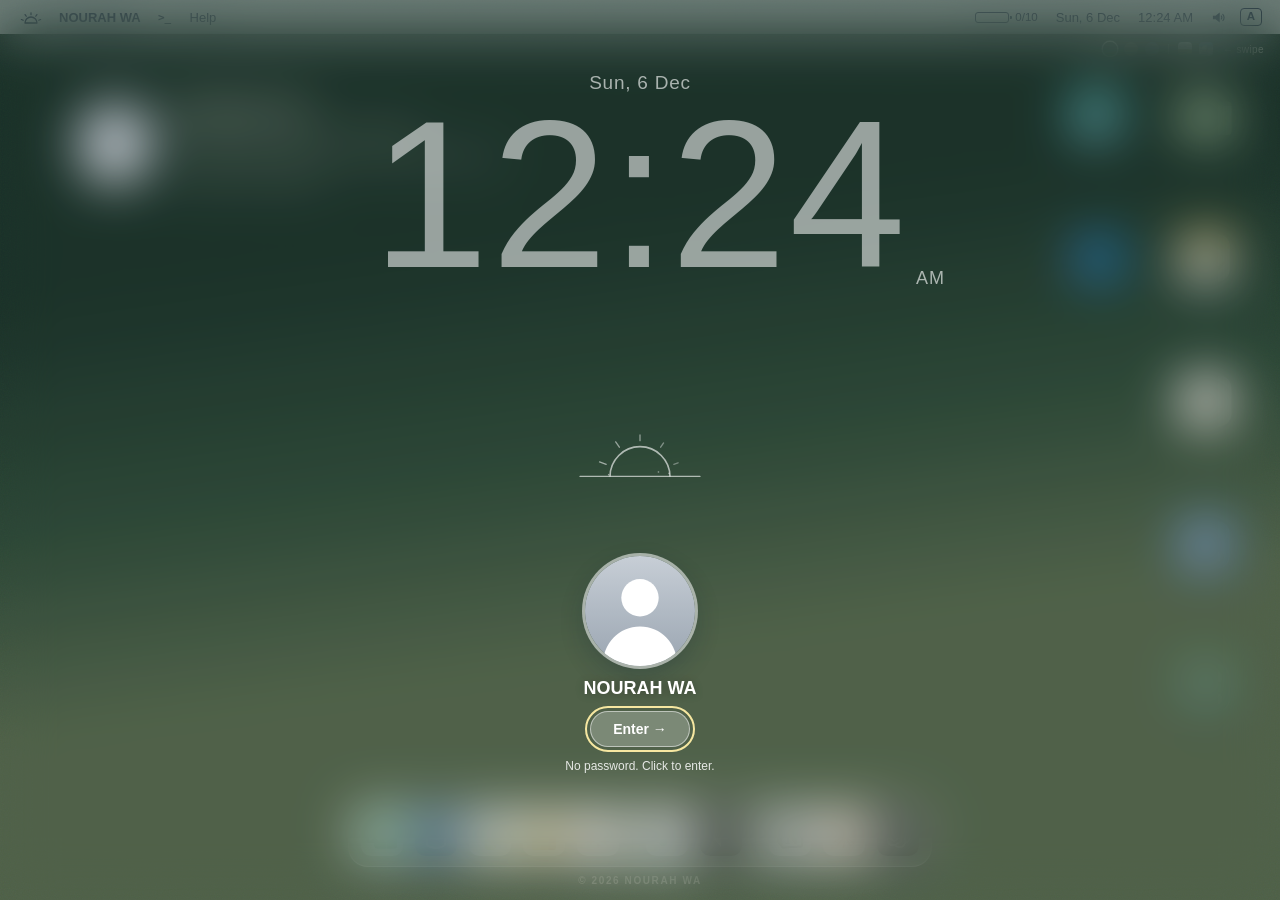
==== commit 4e94594f: "Open any visitor note in full, click sound on click for Safari, load the newest files" ====
--- a/index.html
+++ b/index.html
@@ -9,8 +9,8 @@
 <meta name="description" content="Data analysis portfolio">
 <link rel="preconnect" href="https://fonts.googleapis.com">
 <link rel="stylesheet" href="https://fonts.googleapis.com/css2?family=Big+Shoulders+Display:wght@300&family=Inter:wght@200;300;400;500;600;700&family=Noto+Sans+Arabic:wght@300;400;500;600&display=swap">
-<link rel="stylesheet" href="shared/base.css">
-<link rel="stylesheet" href="desktop.css">
+<link rel="stylesheet" href="shared/base.css?v=202611121340">
+<link rel="stylesheet" href="desktop.css?v=202611121340">
 </head>
 <body>
 
@@ -94,16 +94,16 @@
 
 <article id="detail" class="detail" hidden></article>
 
-<script src="site/content/settings.js"></script>
-<script src="site/content/projects.js"></script>
-<script src="shared/pixel.js"></script>
-<script src="shared/core.js"></script>
-<script src="config.js"></script>
-<script src="profile.js"></script>
-<script src="sqldata.js"></script>
-<script src="art.js"></script>
-<script src="apps.js"></script>
-<script src="apps2.js"></script>
-<script src="desktop.js"></script>
+<script src="site/content/settings.js?v=202611121340"></script>
+<script src="site/content/projects.js?v=202611121340"></script>
+<script src="shared/pixel.js?v=202611121340"></script>
+<script src="shared/core.js?v=202611121340"></script>
+<script src="config.js?v=202611121340"></script>
+<script src="profile.js?v=202611121340"></script>
+<script src="sqldata.js?v=202611121340"></script>
+<script src="art.js?v=202611121340"></script>
+<script src="apps.js?v=202611121340"></script>
+<script src="apps2.js?v=202611121340"></script>
+<script src="desktop.js?v=202611121340"></script>
 </body>
 </html>
--- a/desktop.css
+++ b/desktop.css
@@ -552,11 +552,11 @@
 .sn-who b{font-weight:600}.sn-who span{opacity:.6}
 .sn-who time{margin-inline-start:auto;font-size:11.5px;opacity:.55}
 .sn-say{font-size:13px;line-height:1.6;margin-top:3px;unicode-bidi:plaintext;text-align:start}
-.sn-thumb{display:block;margin-top:8px;padding:0;border:1px solid var(--line);border-radius:8px;overflow:hidden;width:180px;background:#FFFFFF;cursor:zoom-in}
+.sn-thumb{display:block;margin-top:8px;padding:0;border:1px solid var(--line);border-radius:8px;overflow:hidden;width:min(260px,100%);background:#FFFFFF;cursor:zoom-in}
 .sn-thumb img{display:block;width:100%}
 .sn-row .row{margin-top:8px}
-.sn-light{position:absolute;inset:-8px;z-index:5;background:rgba(10,14,12,.6);display:grid;place-items:center;padding:20px;border-radius:12px;cursor:zoom-out}
-.sn-light img{max-width:100%;max-height:70vh;border-radius:10px}
+.sn-light{position:absolute;inset:0;z-index:20;background:rgba(10,14,12,.72);display:grid;place-items:center;padding:28px;cursor:zoom-out}
+.sn-light img{max-width:100%;max-height:100%;border-radius:10px;box-shadow:0 20px 50px rgba(0,0,0,.35)}
 .sn-empty{font-size:13px;opacity:.6;padding:24px 0;text-align:center}
 :root[data-mode=night] .sn-paperbar,:root[data-mode=night] .sn-mini{background:var(--n2);color:#ECEFE8}
 :root[data-mode=night] .sn-label{color:#ECEFE8}
@@ -608,10 +608,34 @@
 /* Sticky Notes: writing a note */
 .sn-acts2{display:flex;gap:6px;align-items:center}
 .sn-write{display:flex;flex-direction:column;align-items:center;gap:12px;padding:8px 0 4px}
-.sn-card{position:relative;width:min(420px,100%);aspect-ratio:1/1;max-height:340px;border-radius:6px;background:#FFFDF8;box-shadow:0 1px 1px rgba(0,0,0,.04),0 10px 24px rgba(13,30,47,.12);transform:rotate(-1deg);transition:background .2s}
+.sn-card{position:relative;width:min(420px,100%);aspect-ratio:1/1;max-height:340px;border-radius:6px;background:#FFFDF8;box-shadow:0 1px 1px rgba(0,0,0,.04),0 10px 24px rgba(13,30,47,.12);transform:rotate(-1deg)}
 .sn-card::before{content:"";position:absolute;top:-10px;left:50%;width:96px;height:22px;transform:translateX(-50%) rotate(-3deg);background:rgba(231,201,160,.7);border-radius:2px}
-.sn-paper{width:100%;height:100%;resize:none;border:0;outline:0;background:transparent;padding:30px 24px 26px;font:inherit;font-size:15px;line-height:28px;color:#1D1D1B;
+.sn-paper{width:100%;height:100%;resize:none;border:0;outline:0;-webkit-appearance:none;appearance:none;background-color:transparent;padding:30px 24px 26px;font:inherit;font-size:15px;line-height:28px;color:#1D1D1B;
   background-image:linear-gradient(transparent 27px,rgba(29,29,27,.08) 28px);background-size:100% 28px;background-position:0 30px;unicode-bidi:plaintext}
 .sn-left{position:absolute;bottom:8px;inset-inline-end:12px;font-size:10.5px;opacity:.45;color:#1D1D1B}
 .sn-form.short{grid-template-columns:1fr 1fr auto}
 @media (max-width:640px){.sn-form.short{grid-template-columns:1fr}.sn-card{aspect-ratio:auto;height:260px}}
+
+/* Sticky Notes and Notebook keep one size, whatever is inside; the content scrolls */
+.win{position:relative}
+.win.tall{height:min(760px,calc(100vh - 32px))}
+.win.tall .win-body{flex:1 1 auto;min-height:0;overflow:auto}
+.win.tall .nb{height:100%;min-height:0}
+.win.tall .nb-side,.win.tall .nb-read{max-height:none;height:100%}
+.sn-say.clamp{display:-webkit-box;-webkit-line-clamp:4;-webkit-box-orient:vertical;overflow:hidden}
+.sn-more{font-size:12px;font-weight:600;color:#B8901A;background:none;padding:2px 0;margin-top:2px}
+
+@media (max-width:640px){.win.tall{height:100%}}
+
+/* a visitor note opened in full */
+.sn-row.can-open{cursor:pointer;border-radius:10px;transition:background .15s}
+.sn-row.can-open:hover,.sn-row.can-open:focus-visible{background:rgba(13,30,47,.04)}
+.sn-say.clamp{-webkit-line-clamp:3}
+.sn-full{width:min(560px,100%);max-height:100%;overflow:auto;background:#FFFDF8;color:#1D1D1B;border-radius:12px;padding:18px 20px 22px;box-shadow:0 24px 60px rgba(0,0,0,.35);cursor:auto}
+.sn-fhead{display:flex;align-items:center;gap:10px;margin-bottom:14px}
+.sn-fhead div{flex:1;min-width:0}
+.sn-fhead b{display:block;font-size:14px;font-weight:600}
+.sn-fhead small{display:block;font-size:12px;opacity:.6;margin-top:1px}
+.sn-x{width:30px;height:30px;border-radius:50%;font-size:20px;line-height:1;background:rgba(13,30,47,.06);color:#1D1D1B}
+.sn-fimg{display:block;width:100%;border-radius:8px;border:1px solid rgba(13,30,47,.08);margin-bottom:12px}
+.sn-ftext{font-size:15px;line-height:1.8;white-space:pre-wrap;word-break:break-word;unicode-bidi:plaintext;text-align:start}
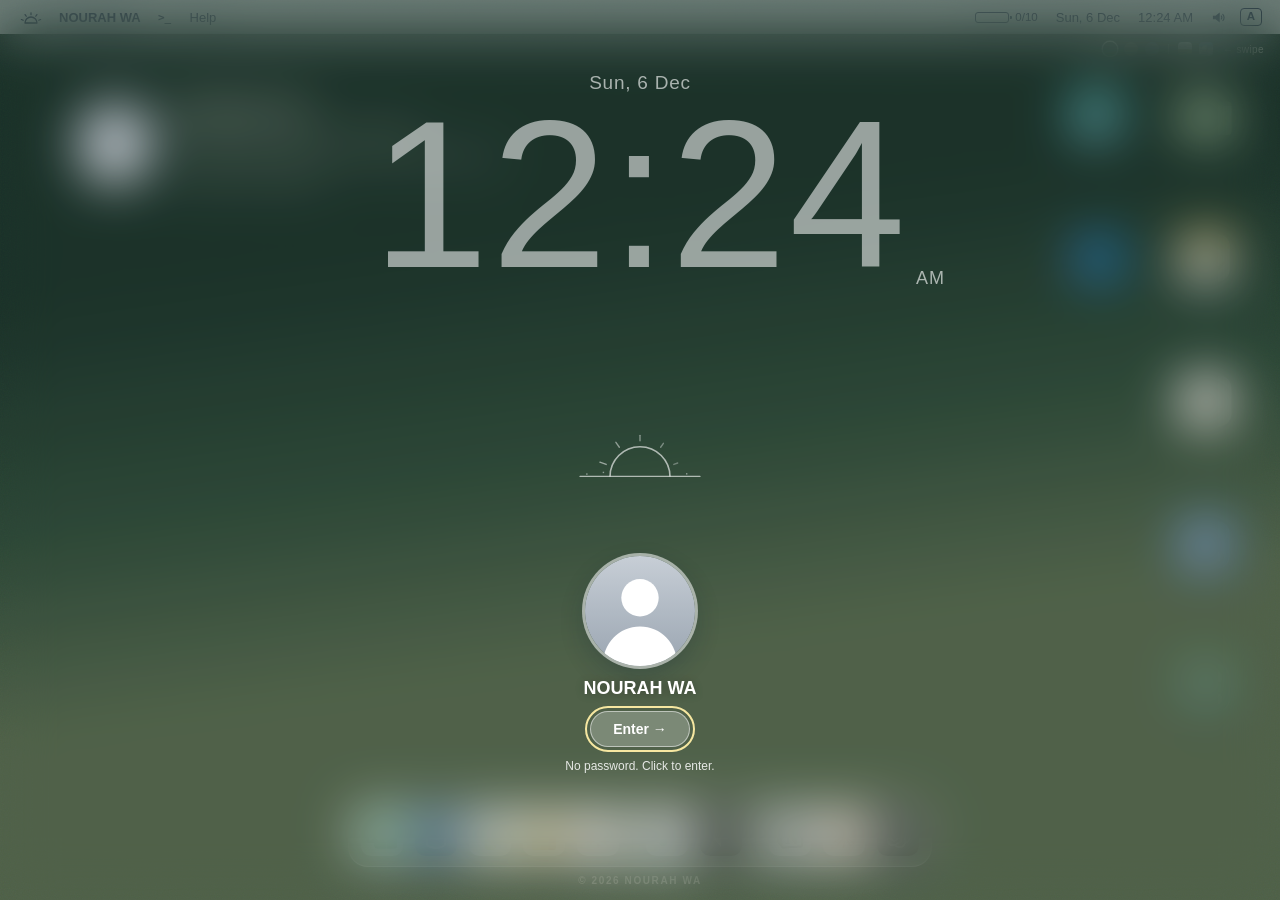
==== commit 0ea3de0b: "Softer, quieter click sound" ====
--- a/index.html
+++ b/index.html
@@ -9,8 +9,8 @@
 <meta name="description" content="Data analysis portfolio">
 <link rel="preconnect" href="https://fonts.googleapis.com">
 <link rel="stylesheet" href="https://fonts.googleapis.com/css2?family=Big+Shoulders+Display:wght@300&family=Inter:wght@200;300;400;500;600;700&family=Noto+Sans+Arabic:wght@300;400;500;600&display=swap">
-<link rel="stylesheet" href="shared/base.css?v=202611121340">
-<link rel="stylesheet" href="desktop.css?v=202611121340">
+<link rel="stylesheet" href="shared/base.css?v=202611121428">
+<link rel="stylesheet" href="desktop.css?v=202611121428">
 </head>
 <body>
 
@@ -94,16 +94,16 @@
 
 <article id="detail" class="detail" hidden></article>
 
-<script src="site/content/settings.js?v=202611121340"></script>
-<script src="site/content/projects.js?v=202611121340"></script>
-<script src="shared/pixel.js?v=202611121340"></script>
-<script src="shared/core.js?v=202611121340"></script>
-<script src="config.js?v=202611121340"></script>
-<script src="profile.js?v=202611121340"></script>
-<script src="sqldata.js?v=202611121340"></script>
-<script src="art.js?v=202611121340"></script>
-<script src="apps.js?v=202611121340"></script>
-<script src="apps2.js?v=202611121340"></script>
-<script src="desktop.js?v=202611121340"></script>
+<script src="site/content/settings.js?v=202611121428"></script>
+<script src="site/content/projects.js?v=202611121428"></script>
+<script src="shared/pixel.js?v=202611121428"></script>
+<script src="shared/core.js?v=202611121428"></script>
+<script src="config.js?v=202611121428"></script>
+<script src="profile.js?v=202611121428"></script>
+<script src="sqldata.js?v=202611121428"></script>
+<script src="art.js?v=202611121428"></script>
+<script src="apps.js?v=202611121428"></script>
+<script src="apps2.js?v=202611121428"></script>
+<script src="desktop.js?v=202611121428"></script>
 </body>
 </html>
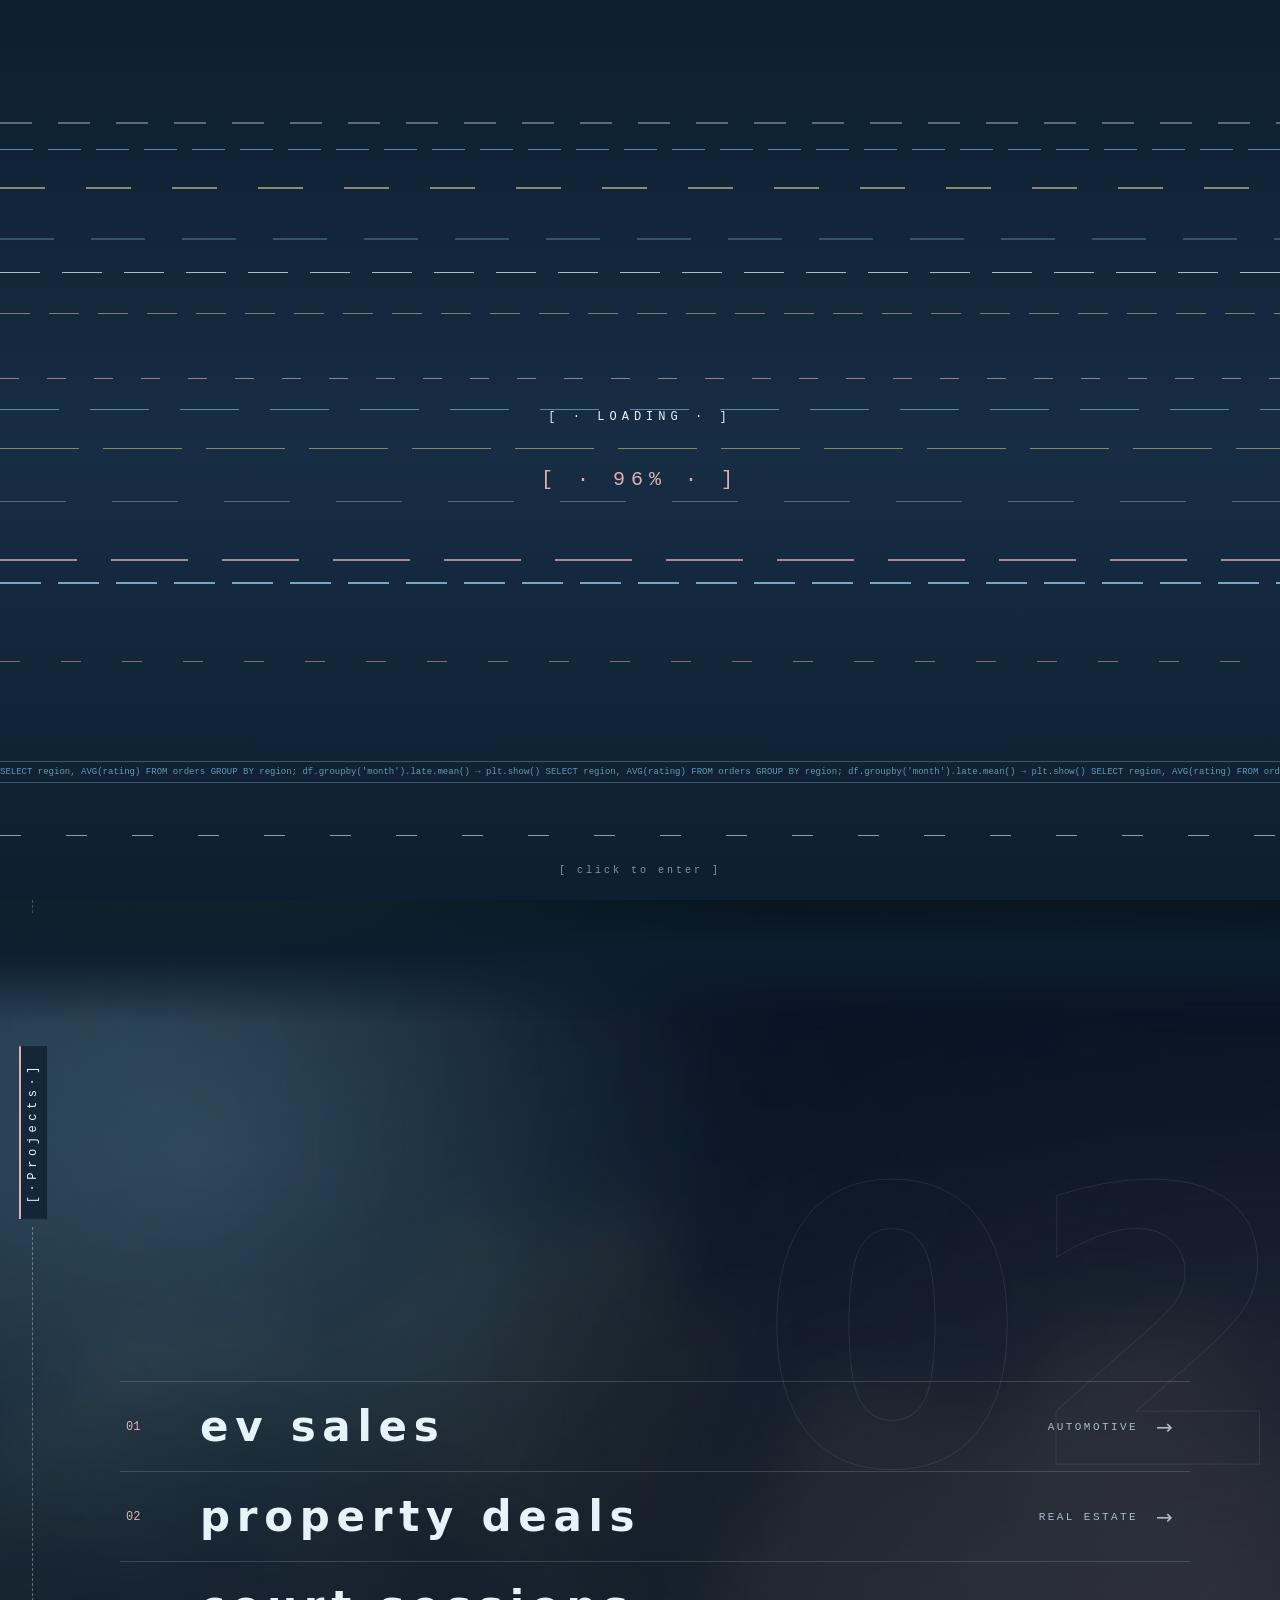
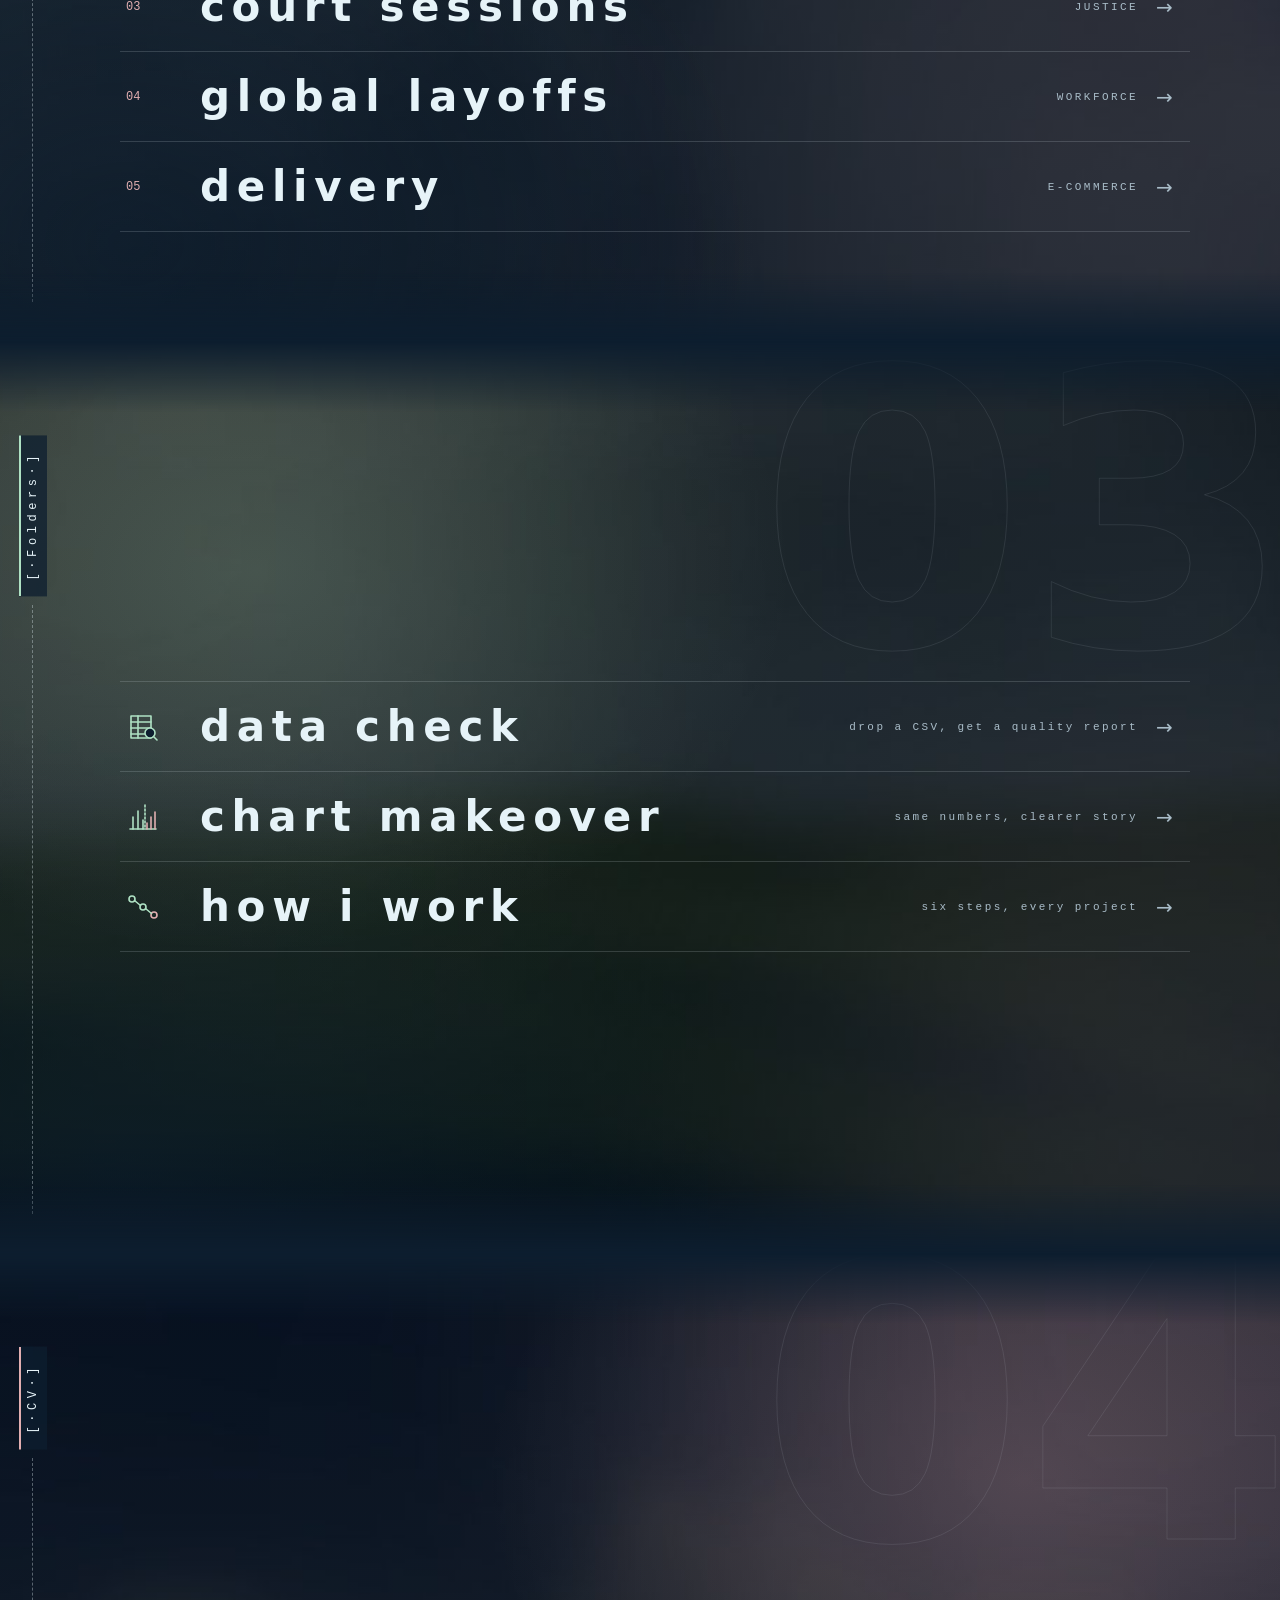
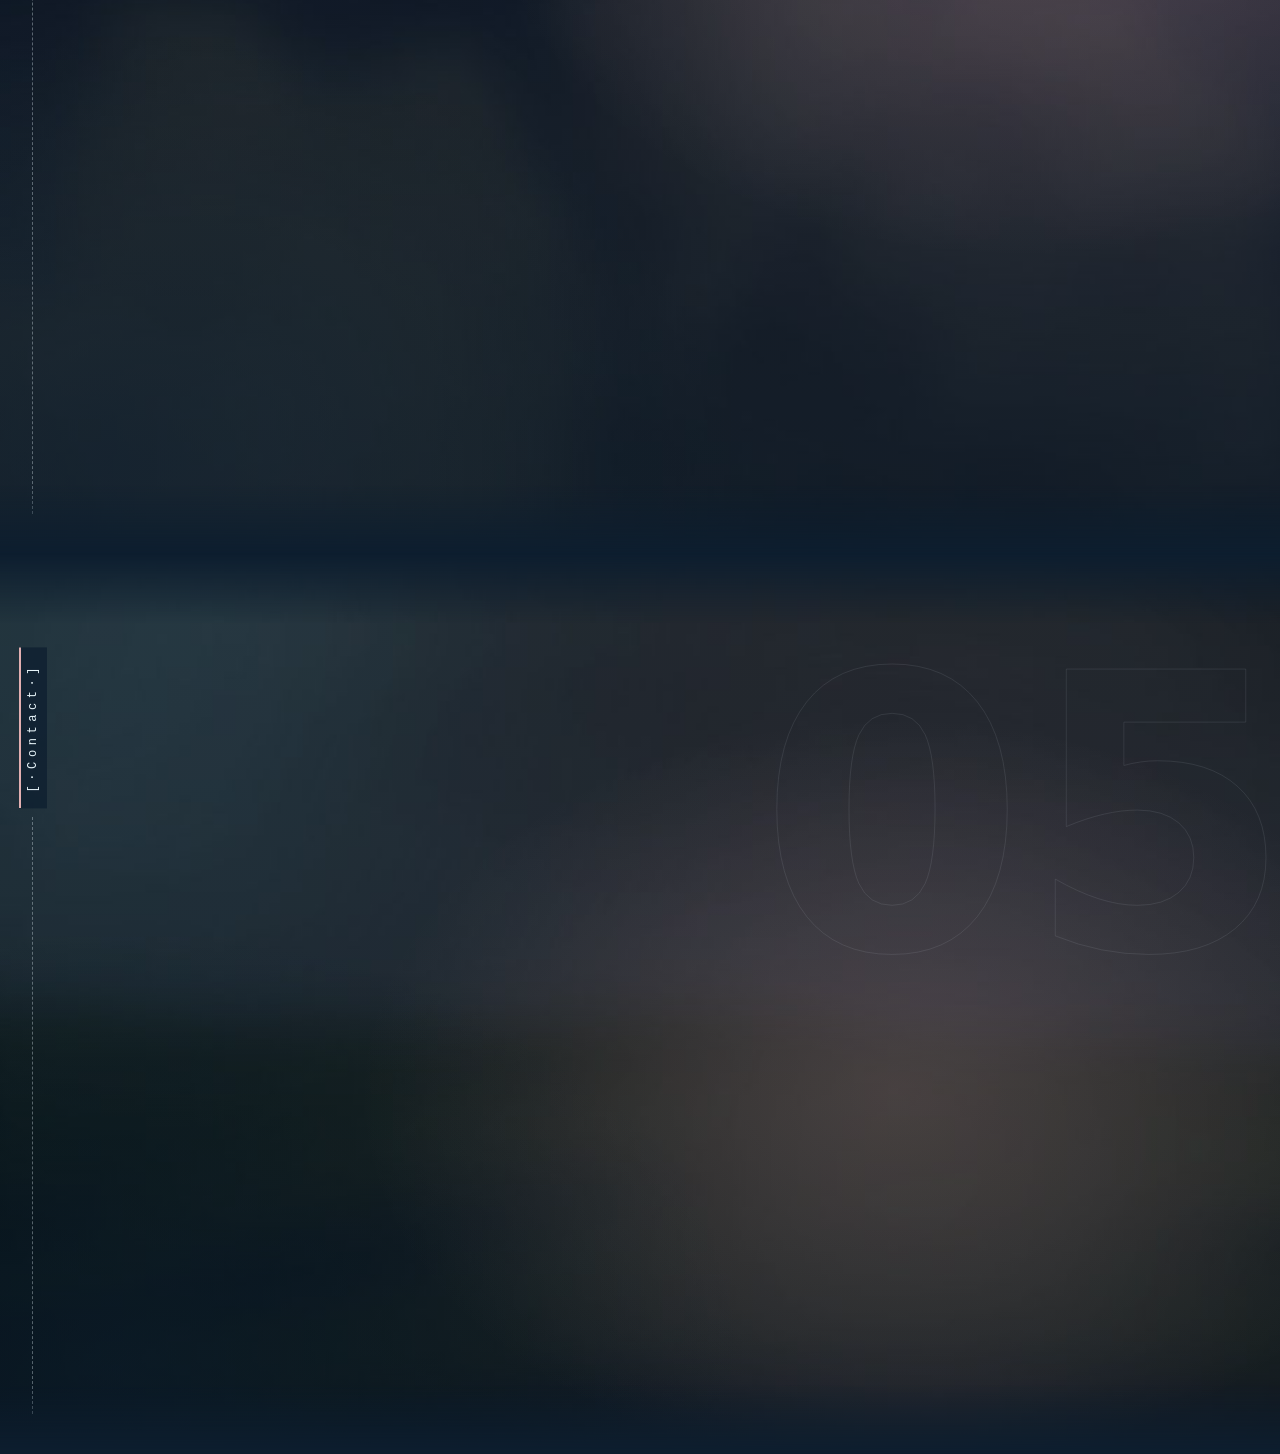
==== commit e03f9aa9: "New main page: loading screen, one page that scrolls down, project filters, working tools in Folders" ====
--- a/index.html
+++ b/index.html
@@ -2,108 +2,154 @@
 <html lang="en">
 <head>
 <meta charset="utf-8">
-<meta http-equiv="Content-Security-Policy" content="default-src 'self'; script-src 'self' https://gc.zgo.at; style-src 'self' 'unsafe-inline' https://fonts.googleapis.com; font-src https://fonts.gstatic.com; img-src 'self' data: blob: https://raw.githubusercontent.com https://*.githubusercontent.com https://github.com; media-src 'self' blob:; connect-src 'self' https://formsubmit.co https://api.open-meteo.com https://*.goatcounter.com https://*.supabase.co https://api.github.com; object-src 'none'; base-uri 'self'; form-action 'self' https://formsubmit.co; upgrade-insecure-requests">
+<meta http-equiv="Content-Security-Policy" content="default-src 'self'; script-src 'self'; style-src 'self' 'unsafe-inline' https://fonts.googleapis.com; font-src https://fonts.gstatic.com; img-src 'self' data: blob:; media-src 'self' blob:; connect-src 'self' https://formsubmit.co https://*.supabase.co; object-src 'none'; base-uri 'self'; form-action 'self' https://formsubmit.co">
 <meta name="referrer" content="strict-origin-when-cross-origin">
 <meta name="viewport" content="width=device-width, initial-scale=1, viewport-fit=cover">
+<meta name="theme-color" content="#0D1E2F">
 <title>Nourah WA | Data Analyst</title>
 <meta name="description" content="Data analysis portfolio">
 <link rel="preconnect" href="https://fonts.googleapis.com">
-<link rel="stylesheet" href="https://fonts.googleapis.com/css2?family=Big+Shoulders+Display:wght@300&family=Inter:wght@200;300;400;500;600;700&family=Noto+Sans+Arabic:wght@300;400;500;600&display=swap">
-<link rel="stylesheet" href="shared/base.css?v=202611121428">
-<link rel="stylesheet" href="desktop.css?v=202611121428">
+<link rel="preconnect" href="https://fonts.gstatic.com" crossorigin>
+<link rel="stylesheet" href="https://fonts.googleapis.com/css2?family=Funnel+Display:wght@300;400;500;600;700;800&family=Readex+Pro:wght@300;400;500;600;700&family=JetBrains+Mono:wght@400;500&display=swap">
+<link rel="stylesheet" href="site.css?v=14">
 </head>
 <body>
 
-<div class="login" id="login" hidden>
-  <div class="login-clock">
-    <p class="login-date" id="loginDate"></p>
-    <p class="login-time"><span id="loginTime"></span><small id="loginAmPm"></small></p>
+<!-- loading screen: running lines, a counter, then the two halves open -->
+<div class="loader" id="loader" tabindex="-1" aria-hidden="true">
+  <div class="ld-half ld-top"></div>
+  <div class="ld-half ld-bottom"></div>
+  <div class="ld-lines"></div>
+  <div class="ld-center">
+    <p class="ld-word"></p>
+    <p class="ld-pct">[ · 0% · ]</p>
   </div>
-  <canvas class="sunrise" id="sunrise" aria-hidden="true"></canvas>
-  <div class="login-user">
-    <div class="avatar big" id="loginAvatar"></div>
-    <p class="login-name" id="loginName"></p>
-    <button class="login-go" id="loginGo" type="button"></button>
-    <p class="login-hint" id="loginHint"></p>
-  </div>
+  <div class="ld-stream"></div>
+  <p class="ld-skip"></p>
 </div>
 
-<main id="home" class="desk">
-  <header class="menubar">
-    <div class="mb-left">
-      <button class="sun-btn" id="sunBtn" type="button" aria-haspopup="true" aria-expanded="false" aria-controls="sunMenu"></button>
-      <button class="mb-name" id="mbName" type="button"></button>
-      <button class="mb-icon mb-term" id="termBtn" type="button" aria-expanded="false" aria-controls="codePanel">&gt;_</button>
-      <button class="mb-text" id="helpBtn" type="button"></button>
-      <div class="sun-menu" id="sunMenu" hidden></div>
+<!-- top ribbon: sun mark, Portfolio and my name -->
+<header class="top" id="top">
+  <a class="ribbon" href="#about">
+    <span class="rb-sun" id="rbSun"></span>
+    <span class="rb-port" data-t="portTag">[·Portfolio·]</span>
+    <span class="rb-name" id="rbName">NOURAH WA</span>
+  </a>
+  <span class="top-dash" aria-hidden="true"></span>
+  <span class="clock" id="clock"></span>
+  <nav class="top-nav" id="topNav">
+    <a href="#about" data-t="about">About</a>
+    <a href="#work" data-t="projects">Projects</a>
+    <a href="#desk" data-t="desk">Folders</a>
+    <a href="#cv" data-t="cv">CV</a>
+    <a href="#contact" data-t="contact">Contact</a>
+  </nav>
+  <button class="menu-btn" id="menuBtn" type="button" aria-expanded="false" aria-controls="topNav"><i></i><i></i><i></i></button>
+  <button class="lang" id="lang" type="button">ع</button>
+</header>
+
+<!-- slow lines running behind the whole page -->
+<div class="drift" aria-hidden="true"><i class="ld-line" style="top:14%;color:#88C9E2;--d:60px;--g:40px;--s:22s"></i><i class="ld-line rev" style="top:38%;color:#E2AFB1;--d:20px;--g:70px;--s:30s"></i><i class="ld-line thick" style="top:63%;color:#E6F3F8;--d:90px;--g:120px;--s:26s"></i><i class="ld-line rev" style="top:86%;color:#88C9E2;--d:30px;--g:50px;--s:34s"></i><b></b><b></b><b></b></div>
+
+<main id="page">
+
+  <section class="sec" id="about" data-mood="about">
+    <div class="mood" aria-hidden="true"></div>
+    <div class="tag-label"><span>[·<b data-t="about">About</b>·]</span></div>
+    <div class="about-grid">
+      <div class="about-text">
+        <p class="hello" id="hello"></p>
+        <h1 class="name" id="name">Nourah<br>WA·</h1>
+        <p class="role" id="role"></p>
+        <p class="bio" id="bio"></p>
+        <p class="motto" id="motto"></p>
+      </div>
+      <div class="badge" id="badge" aria-hidden="true"></div>
+      <p class="scroll-hint"><span data-t="explore">[ · Drag or pick to explore · ]</span><i aria-hidden="true">→</i></p>
     </div>
-    <div class="mb-right">
-      <button class="mb-item mb-prog" id="progBtn" type="button" aria-haspopup="true" aria-expanded="false"></button>
-      <div class="prog-menu" id="progMenu" hidden></div>
-      <span class="mb-item" id="weather" hidden></span>
-      <span class="mb-item" id="mbDate"></span>
-      <span class="mb-item" id="mbTime"></span>
-      <button class="mb-icon" id="soundBtn" type="button"></button>
-      <span id="langSlot"></span>
+    <div class="band" id="band" aria-hidden="true"></div>
+  </section>
+
+  <section class="sec" id="work" data-mood="projects">
+    <div class="mood" aria-hidden="true"></div>
+    <div class="tag-label"><span>[·<b data-t="projects">Projects</b>·]</span></div>
+    <div class="head">
+      <h2 class="big-title">[·<span data-t="projectsBig">projects</span>·]</h2>
+      <p class="note" id="workNote"></p>
+      <div class="filters" id="filters" role="group" aria-label="Project type"></div>
     </div>
-  </header>
+    <ol class="folders" id="projectList"></ol>
+  </section>
 
-  <aside class="palette" id="palette" aria-label="Background"></aside>
-
-  <section class="intro">
-    <div class="avatar" id="avatar"></div>
-    <div class="intro-text">
-      <p class="intro-name" id="introName"></p>
-      <p class="intro-role" id="introRole"></p>
-      <p class="intro-bio" id="introBio"></p>
+  <section class="sec" id="desk" data-mood="lab">
+    <div class="mood" aria-hidden="true"></div>
+    <div class="tag-label"><span>[·<b data-t="desk">Folders</b>·]</span></div>
+    <div class="head">
+      <h2 class="big-title">[·<span data-t="deskBig">folders</span>·]</h2>
+      <p class="note" id="deskNote"></p>
+    </div>
+    <ol class="folders" id="deskList"></ol>
+    <div class="tools-wrap">
+      <p class="tools-title">[·<span data-t="tools">tools I use</span>·]</p>
+      <div class="tools" id="tools"></div>
     </div>
   </section>
 
-  <aside class="codepanel" id="codePanel" hidden aria-label="about_me.py">
-    <header class="cp-bar">
-      <span class="lights"><button class="win-close" id="cpClose" type="button"></button><i></i><i></i></span>
-      <span class="cp-file">about_me.py</span>
-      <button class="cp-run" id="cpRun" type="button">Run ▶</button>
-    </header>
-    <pre class="me-code" id="cpCode"></pre>
-    <div class="me-term" id="cpTerm"></div>
-  </aside>
+  <section class="sec" id="cv" data-mood="resume">
+    <div class="mood" aria-hidden="true"></div>
+    <div class="tag-label"><span>[·<b data-t="cv">CV</b>·]</span></div>
+    <div class="cv-box">
+      <h2 class="big-title small">[·<span data-t="cvBig">cv on request</span>·]</h2>
+      <p class="note" id="cvLead"></p>
+      <form class="cv-form" id="cvForm" novalidate>
+        <label><span data-t="yourName">Your name</span><input id="cvName" maxlength="60" autocomplete="name"></label>
+        <label><span data-t="yourMail">Your email</span><input id="cvMail" type="email" maxlength="120" autocomplete="email"></label>
+        <label><span data-t="yourRole">Your job title</span><input id="cvRole" maxlength="80" autocomplete="organization-title"></label>
+        <input class="hp" id="cvHp" tabindex="-1" autocomplete="off" aria-hidden="true">
+        <button class="btn" type="submit" id="cvSend" data-t="request">[ · Request my CV · ]</button>
+        <p class="cv-info" id="cvInfo" role="status"></p>
+      </form>
+    </div>
+  </section>
 
-  <nav class="icons" id="icons" aria-label="Apps"></nav>
+  <section class="sec" id="contact" data-mood="contact">
+    <div class="mood" aria-hidden="true"></div>
+    <div class="tag-label"><span>[·<b data-t="contact">Contact</b>·]</span></div>
+    <div class="head">
+      <h2 class="big-title">[·<span data-t="say">say hello</span>·]</h2>
+      <p class="note" id="contactNote"></p>
+    </div>
+    <ul class="links" id="links"></ul>
+    <footer class="foot">
+      <span id="copy"></span>
+      <a href="desktop.html" data-t="desktop">Desktop version</a>
+    </footer>
+  </section>
 
-  <footer class="dock-wrap">
-    <div class="dock" id="dock"></div>
-    <p class="copy" id="copy"></p>
-  </footer>
-  <p class="toast" id="toast" role="status" hidden></p>
 </main>
 
-<div class="ink" id="ink" hidden aria-hidden="true"></div>
-<div class="saver" id="saver" hidden aria-hidden="true"></div>
+<article class="project" id="project" hidden role="dialog" aria-modal="true" aria-labelledby="pjTitle">
+  <div class="pj-mood" id="pjMood" aria-hidden="true"></div>
+  <div class="pj-wrap" id="pjWrap"></div>
+</article>
 
-<div class="layer" id="layer" hidden>
-  <section class="win" id="win" role="dialog" aria-modal="true" aria-labelledby="winTitle">
-    <header class="win-bar">
-      <span class="lights"><button class="win-close" id="winClose" type="button"></button><i></i><i></i></span>
-      <h2 class="win-title" id="winTitle"></h2>
-      <span class="win-tools" id="winTools"></span>
-    </header>
-    <div class="win-body" id="winBody"></div>
-  </section>
+<div class="app-sheet" id="appSheet" hidden role="dialog" aria-modal="true">
+  <button class="app-close" id="appClose" type="button"><span aria-hidden="true">✕</span></button>
+  <iframe id="appFrame" title="App"></iframe>
+  <div class="studio" id="studio" hidden><div class="studio-body" id="studioBody"></div></div>
 </div>
 
-<article id="detail" class="detail" hidden></article>
+<div class="peek" id="peek" aria-hidden="true"></div>
+<div class="grain" aria-hidden="true"></div>
 
 <script src="site/content/settings.js?v=202611121428"></script>
-<script src="site/content/projects.js?v=202611121428"></script>
-<script src="shared/pixel.js?v=202611121428"></script>
-<script src="shared/core.js?v=202611121428"></script>
+<script src="site/content/projects.js?v=4"></script>
+<script src="profile.js?v=4"></script>
 <script src="config.js?v=202611121428"></script>
-<script src="profile.js?v=202611121428"></script>
+<script src="art.js?v=202611121428"></script>
+<script src="art2.js?v=3"></script>
 <script src="sqldata.js?v=202611121428"></script>
-<script src="art.js?v=202611121428"></script>
-<script src="apps.js?v=202611121428"></script>
-<script src="apps2.js?v=202611121428"></script>
-<script src="desktop.js?v=202611121428"></script>
+<script src="studio.js?v=5"></script>
+<script src="site.js?v=13"></script>
 </body>
 </html>
--- a/site.css
+++ b/site.css
@@ -0,0 +1,644 @@
+/* Main page. Sections sit side by side; drag the screen or pick one from the menu.
+   Each section has a dark nature photo, blurred until only its colours are left, with coarse grain.
+   Colours are the site colours in settings.js. */
+:root{
+  --ink:#0D1E2F; --navy:#172D43; --navy2:#233F5B; --pine:#21392E;
+  --sky:#88C9E2; --ice:#E6F3F8; --ice2:#A9BCC8; --pink:#E2AFB1; --gold:#F6E7A1;
+  --lat:"Funnel Display",system-ui,sans-serif; --ara:"Readex Pro","Funnel Display",sans-serif;
+  --mono:"JetBrains Mono",ui-monospace,Menlo,monospace;
+  --top:62px;
+}
+*{box-sizing:border-box;margin:0;padding:0}
+html,body{height:100%}
+body{background:var(--ink);color:var(--ice);font-family:var(--lat);-webkit-font-smoothing:antialiased;overflow:hidden}
+html[lang=ar] body{font-family:var(--ara)}
+a{color:inherit;text-decoration:none}
+button,input{font:inherit;color:inherit}
+button{background:none;border:0;cursor:pointer}
+img,svg,video{display:block;max-width:100%}
+[hidden]{display:none!important}
+:focus-visible{outline:2px solid var(--gold);outline-offset:3px}
+.glyph{font-family:var(--mono);color:var(--sky);opacity:.9}
+
+/* coarse film grain over everything */
+.grain{position:fixed;inset:0;z-index:90;pointer-events:none;opacity:.95;mix-blend-mode:overlay;background-size:120px 120px;
+  background-image:url("data:image/svg+xml,%3Csvg xmlns='http://www.w3.org/2000/svg' width='170' height='170'%3E%3Cfilter id='n'%3E%3CfeTurbulence type='fractalNoise' baseFrequency='.5' numOctaves='3' stitchTiles='stitch'/%3E%3CfeColorMatrix values='0 0 0 0 .5 0 0 0 0 .5 0 0 0 0 .5 0 0 0 1.9 -.3'/%3E%3C/filter%3E%3Crect width='100%25' height='100%25' filter='url(%23n)'/%3E%3C/svg%3E");
+  animation:grain 1.4s steps(5) infinite}
+@keyframes grain{0%,100%{background-position:0 0}20%{background-position:-37px 21px}40%{background-position:28px -33px}60%{background-position:-19px -12px}80%{background-position:33px 29px}}
+
+/* ---------------- loading screen ---------------- */
+.loader{position:fixed;inset:0;z-index:100;display:grid;place-items:center;font-family:var(--mono);cursor:pointer;outline:none}
+.ld-half{position:absolute;left:0;right:0;height:50.5%;background:linear-gradient(180deg,var(--ink),var(--navy));transition:transform .9s cubic-bezier(.77,0,.18,1)}
+.ld-top{top:0}.ld-bottom{bottom:0;background:linear-gradient(0deg,var(--ink),var(--navy))}
+.loader.out{pointer-events:none}
+.loader.out .ld-half{transition-delay:.35s}
+.loader.out .ld-top{transform:translateY(-101%)}
+.loader.out .ld-bottom{transform:translateY(101%)}
+.loader.out .ld-center,.loader.out .ld-lines,.loader.out .ld-stream,.loader.out .ld-skip{opacity:0;transition:opacity .25s .25s}
+.ld-center{position:relative;z-index:2;text-align:center}
+.ld-word{font-size:12px;letter-spacing:.42em;color:var(--ice)}
+html[lang=ar] .ld-word{letter-spacing:.05em;font-family:var(--ara);font-size:14px}
+.ld-pct{margin-top:44px;font-size:20px;letter-spacing:.3em;color:var(--pink);font-weight:500}
+.ld-lines{position:absolute;inset:0;overflow:hidden;z-index:1}
+.ld-line{position:absolute;left:0;height:1px;width:200%;
+  background:repeating-linear-gradient(90deg,currentColor 0 var(--d,38px),transparent var(--d,38px) calc(var(--d,38px) + var(--g,22px)));
+  animation:ldrun var(--s,3s) linear infinite}
+.ld-line.thick{height:2px}.ld-line.rev{animation-direction:reverse}
+@keyframes ldrun{from{transform:translateX(-50%)}to{transform:translateX(0)}}
+.loader.fast .ld-line{animation-duration:.45s!important}
+.ld-stream{position:absolute;left:0;right:0;bottom:13%;height:22px;overflow:hidden;font-size:9px;line-height:20px;color:var(--sky);opacity:.7;white-space:nowrap;z-index:1;border-top:1px solid rgba(136,201,226,.45);border-bottom:1px solid rgba(136,201,226,.45)}
+.ld-stream span{display:inline-block;width:max-content;animation:ldrun 7s linear infinite}
+.ld-skip{position:absolute;bottom:24px;z-index:2;font-size:10px;letter-spacing:.3em;color:var(--ice);opacity:.55}
+html[lang=ar] .ld-skip{letter-spacing:0;font-family:var(--ara);font-size:12px}
+
+/* Arabic: the words read right to left, but nothing on the page moves */
+html[lang=ar] :is(p,h1,h2,h3,label,li,.f-name,.f-cat,.pj-in span,.links a,.mk-notes span,.mk-notes b,.hw-ins span,.hw-checks span,.hw-t td,.hw-f span,.dc-or span,.dc-card span){unicode-bidi:plaintext}
+html[lang=ar] .f-cat{text-align:right}
+
+/* text typed as a line of Python before it turns into words */
+.py-line{font-family:var(--mono);font-size:.82em;letter-spacing:0;color:var(--sky);direction:ltr;unicode-bidi:isolate;white-space:pre}
+.py-caret{display:inline-block;width:.55em;height:1.05em;vertical-align:-.15em;margin-inline-start:2px;background:var(--pink);animation:blink .8s steps(2) infinite}
+
+/* ---------------- top ribbon ---------------- */
+.top{position:fixed;top:0;left:0;right:0;height:var(--top);z-index:50;display:flex;align-items:center;gap:16px;padding-inline:0 18px;
+  background:rgba(13,30,47,.55);-webkit-backdrop-filter:blur(14px);backdrop-filter:blur(14px);border-bottom:1px solid rgba(230,243,248,.08)}
+.ribbon{position:relative;display:flex;align-items:center;gap:12px;height:44px;padding-inline:18px 36px;flex:0 0 auto;
+  background:linear-gradient(90deg,var(--ink),var(--navy2));color:var(--ice);clip-path:polygon(0 0,100% 0,calc(100% - 18px) 100%,0 100%);box-shadow:inset 0 -2px 0 var(--pink)}
+.ribbon::after{content:"";position:absolute;right:16px;top:6px;bottom:6px;width:2px;background:var(--pink);transform:skewX(22deg);opacity:.85}
+/* the sun: thin lines like the drawings, no glow; it draws itself, then the rays turn slowly */
+.rb-sun{width:30px;height:24px;color:var(--ice)}
+.rb-sun svg{width:100%;height:100%}
+.sun-arc{stroke-dasharray:1;stroke-dashoffset:1;animation:sunDraw 1.4s .3s cubic-bezier(.6,0,.2,1) forwards}
+.rb-sun .ray{stroke-dasharray:6;stroke-dashoffset:6;animation:sunDraw .5s forwards}
+.rb-sun .ray:nth-of-type(1){animation-delay:1.1s}.rb-sun .ray:nth-of-type(2){animation-delay:1.2s}.rb-sun .ray:nth-of-type(3){animation-delay:1.3s}.rb-sun .ray:nth-of-type(4){animation-delay:1.4s}.rb-sun .ray:nth-of-type(5){animation-delay:1.5s}
+.ribbon:hover .rb-sun g{transform-box:view-box;transform-origin:20px 28px;animation:sunTurn 1.6s ease-in-out}
+@keyframes sunDraw{to{stroke-dashoffset:0}}
+@keyframes sunTurn{50%{transform:rotate(14deg)}}
+.rb-port{font-family:var(--mono);font-size:11px;letter-spacing:.3em;color:var(--sky);white-space:nowrap}
+html[lang=ar] .rb-port{letter-spacing:0;font-family:var(--ara);font-size:13px}
+.rb-name{display:inline-block;overflow:hidden;max-width:16em;font-weight:700;font-size:15px;letter-spacing:.14em;white-space:nowrap;transition:max-width .7s cubic-bezier(.77,0,.18,1),opacity .4s,margin .7s}
+/* on About my name is big on the page, so the ribbon hides it there */
+body.on-about .rb-name{max-width:0;opacity:0;margin-inline-start:-12px}
+html[lang=ar] .rb-name{letter-spacing:0}
+.top-dash{flex:1;height:0;border-top:1px dashed rgba(230,243,248,.25)}
+.clock{font-family:var(--mono);font-size:11px;letter-spacing:.18em;color:var(--ice2);white-space:nowrap}
+.clock::before{content:"";display:inline-block;width:6px;height:6px;margin-inline-end:8px;background:var(--pink);border-radius:50%;animation:blink 2s steps(2) infinite}
+html[lang=ar] .clock{font-family:var(--ara);letter-spacing:0;font-size:12px}
+@keyframes blink{50%{opacity:.2}}
+.top-nav{display:flex;gap:2px;flex:0 0 auto}
+.top-dash{min-width:12px}
+.lang,.menu-btn,.top-nav a,.clock{flex-shrink:0;white-space:nowrap}
+@media (max-width:1120px){.clock{display:none}}
+.top-nav a{font-size:13px;letter-spacing:.1em;padding:8px 11px;color:var(--ice2);transition:color .2s}
+html[lang=ar] .top-nav a{letter-spacing:0;font-size:14px}
+.top-nav a::before{content:"[";opacity:0;margin-inline-end:4px;color:var(--pink);transition:opacity .2s}
+.top-nav a::after{content:"]";opacity:0;margin-inline-start:4px;color:var(--pink);transition:opacity .2s}
+.top-nav a:hover,.top-nav a.on{color:var(--ice)}
+.top-nav a.on::before,.top-nav a.on::after,.top-nav a:hover::before,.top-nav a:hover::after{opacity:1}
+.lang{font-size:13px;width:36px;height:30px;background:var(--pink);color:var(--ink);font-weight:700;clip-path:polygon(0 0,100% 0,100% 100%,8px 100%)}
+.menu-btn{display:none;width:36px;height:30px;flex-direction:column;justify-content:center;align-items:center;gap:5px}
+.menu-btn i{display:block;width:20px;height:2px;background:var(--ice);transition:transform .3s,opacity .3s}
+.top.menu-open .menu-btn i:nth-child(1){transform:translateY(7px) rotate(45deg)}
+.top.menu-open .menu-btn i:nth-child(2){opacity:0}
+.top.menu-open .menu-btn i:nth-child(3){transform:translateY(-7px) rotate(-45deg)}
+
+/* ---------------- sections side by side ---------------- */
+#page{position:fixed;inset:0;display:flex;width:100%;height:100%;transition:transform .85s cubic-bezier(.77,0,.18,1);touch-action:pan-y;will-change:transform}
+#page.dragging{transition:none;cursor:grabbing}
+.sec{position:relative;flex:0 0 100vw;width:100vw;height:100%;overflow-y:auto;overflow-x:hidden;padding:calc(var(--top) + 40px) clamp(20px,6vw,90px) 80px;
+  -webkit-overflow-scrolling:touch;overscroll-behavior:contain;scrollbar-width:thin;scrollbar-color:var(--navy2) transparent;
+  background:var(--ink) var(--photo) center / cover no-repeat;background-attachment:local}
+.sec::before{content:"";position:absolute;inset:0;pointer-events:none;z-index:0;
+  background:radial-gradient(60% 60% at var(--gx,80%) var(--gy,25%),var(--glow,rgba(226,175,177,.22)),transparent 70%),
+    radial-gradient(70% 70% at 10% 90%,rgba(13,30,47,.55),transparent 70%),
+    linear-gradient(180deg,rgba(13,30,47,.25),rgba(13,30,47,.55))}
+.sec>*{position:relative;z-index:1}
+.sec>.mood{position:absolute;inset:0;z-index:0;pointer-events:none;overflow:hidden;color:var(--ice)}
+.mood svg{position:absolute;right:5%;bottom:8%;width:min(46vw,480px);height:auto;opacity:.07}
+#about{--photo:url(photos/haze-about.jpg);--glow:rgba(226,175,177,.2);--gx:78%;--gy:30%}
+#work{--photo:url(photos/haze-work.jpg);--glow:rgba(136,201,226,.18);--gx:15%;--gy:20%}
+#desk{--photo:url(photos/haze-desk.jpg);--glow:rgba(246,231,161,.14);--gx:20%;--gy:25%}
+#cv{--photo:url(photos/haze-cv.jpg);--glow:rgba(226,175,177,.2);--gx:80%;--gy:25%}
+#contact{--photo:url(photos/haze-contact.jpg);--glow:rgba(226,175,177,.18);--gx:70%;--gy:60%}
+
+/* dots at the bottom: where am I */
+.pager{position:fixed;bottom:18px;left:50%;transform:translateX(-50%);z-index:55;display:flex;gap:10px;align-items:center}
+.pager button{width:24px;height:4px;background:rgba(230,243,248,.25);transition:background .3s,width .3s}
+.pager button.on{background:var(--pink);width:44px}
+.drag-hint{white-space:nowrap;font-family:var(--mono);font-size:10px;letter-spacing:.25em;color:var(--ice2);opacity:.75}
+html[lang=ar] .drag-hint{letter-spacing:0;font-family:var(--ara);font-size:12px}
+body.pj-open .pager{display:none}
+
+/* vertical label on the side of each section */
+.tag-label{position:absolute!important;top:calc(var(--top) + 30px);inset-inline-start:clamp(6px,1.4vw,22px);bottom:40px;width:30px;display:flex;flex-direction:column;align-items:center}
+.tag-label span{writing-mode:vertical-rl;transform:rotate(180deg);font-family:var(--mono);font-size:12px;letter-spacing:.38em;color:var(--ice);background:rgba(13,30,47,.75);padding:16px 7px;box-shadow:inset -2px 0 0 var(--pink)}
+html[lang=ar] .tag-label span{letter-spacing:.05em;font-family:var(--ara)}
+.tag-label b{font-weight:500}
+.tag-label::after{content:"";flex:1;width:0;border-left:1px dashed rgba(230,243,248,.35);margin-top:8px}
+
+/* ---------------- about ---------------- */
+.about-grid{display:grid;grid-template-columns:1fr;gap:clamp(24px,5vw,70px);align-items:center;max-width:1180px;margin:0 auto;min-height:calc(100vh - var(--top) - 130px);padding-inline-start:30px}
+/* keep the words clear of the turning circle, in both languages */
+.about-text{max-width:calc(100% - clamp(180px,21vw,290px))}
+.hello{font-family:var(--mono);font-size:clamp(13px,1.2vw,15px);color:var(--pink);letter-spacing:.2em;min-height:1.4em}
+html[lang=ar] .hello{font-family:var(--ara);letter-spacing:0;font-size:17px}
+.name{font-size:clamp(54px,9vw,124px);line-height:.9;font-weight:800;letter-spacing:-.02em;margin-top:14px}
+html[lang=ar] .name{letter-spacing:0;line-height:1.15;font-weight:700}
+.role{margin-top:18px;font-family:var(--mono);font-size:12px;letter-spacing:.28em;color:var(--sky);text-transform:uppercase}
+html[lang=ar] .role{font-family:var(--ara);letter-spacing:0;font-size:15px}
+.bio{margin-top:22px;font-size:clamp(15px,1.25vw,18px);line-height:1.7;max-width:56ch;min-height:3.4em}
+.bio.dim{color:var(--ice2);font-size:clamp(14px,1.1vw,16px);margin-top:12px;min-height:1.7em}
+html[lang=ar] .bio{line-height:1.95}
+.motto{margin-top:34px;font-size:clamp(28px,3.8vw,50px);font-weight:700;line-height:1.05}
+html[lang=ar] .motto{line-height:1.35}
+.motto .o{color:var(--pink);font-weight:500}
+.card-wrap{display:flex;flex-direction:column;align-items:center;gap:22px}
+.id-card{width:min(100%,440px);transform:rotate(-2deg);transition:transform .5s;filter:drop-shadow(0 18px 40px rgba(0,0,0,.5))}
+.id-card:hover{transform:rotate(0) translateY(-4px)}
+.id-card svg{width:100%;height:auto}
+.scroll-hint{font-family:var(--mono);font-size:11px;letter-spacing:.28em;display:flex;align-items:center;gap:14px;margin-top:44px;color:var(--ice2)}
+html[lang=ar] .scroll-hint{font-family:var(--ara);letter-spacing:0;font-size:13px}
+.scroll-hint i{font-style:normal;font-size:18px;color:var(--pink);animation:nudge 1.6s ease-in-out infinite}
+@keyframes nudge{0%,100%{translate:0 0}50%{translate:8px 0}}
+/* circle of words that turns */
+.badge{position:absolute;top:calc(var(--top) + 6vh);right:clamp(20px,7vw,110px);width:clamp(110px,11vw,150px);aspect-ratio:1;z-index:1}
+.badge svg{width:100%;height:100%;animation:spin 18s linear infinite}
+.badge text{font-family:var(--mono);font-size:9.6px;letter-spacing:.12em;fill:var(--ice2);text-transform:uppercase}
+html[lang=ar] .badge text{font-family:var(--ara);font-size:10.5px;letter-spacing:0}
+.badge-sun{position:absolute;inset:0;margin:auto;width:38%;height:30%;color:var(--pink)}
+.badge-sun svg{animation:none;width:100%;height:100%}
+.badge-sun .sun-arc,.badge-sun .ray{animation:none;stroke-dashoffset:0}
+@keyframes spin{to{transform:rotate(360deg)}}
+/* a band of words running across */
+.band{position:relative;max-width:none;margin:30px calc(-1 * clamp(20px,6vw,90px)) 0;overflow:hidden;border-block:1px solid rgba(230,243,248,.16);background:rgba(13,30,47,.45);transform:rotate(-1.2deg)}
+.band-run{display:flex;width:max-content;align-items:center;gap:26px;padding:14px 0;animation:ldrun 38s linear infinite reverse}
+.band-run span{font-size:clamp(18px,2.2vw,28px);font-weight:600;letter-spacing:.12em;white-space:nowrap}
+html[lang=ar] .band-run span{letter-spacing:0;font-family:var(--ara)}
+.band-run i{font-style:normal;color:var(--pink);font-size:18px}
+.band:hover .band-run{animation-play-state:paused}
+/* big titles: each letter rises in */
+.big-title .ch{display:inline-block;opacity:0;transform:translateY(.6em) rotate(6deg);transition:opacity .6s calc(var(--k) * 45ms),transform .8s calc(var(--k) * 45ms) cubic-bezier(.2,.8,.2,1)}
+.sec.seen .big-title .ch{opacity:1;transform:none}
+.big-title:hover .ch{animation:hop .5s calc(var(--k) * 30ms)}
+@keyframes hop{50%{transform:translateY(-.12em)}}
+/* the faint drawings draw themselves */
+.mood path:not([stroke-dasharray]),.mood circle,.mood rect,.mood polyline,.mood line{stroke-dasharray:1400;stroke-dashoffset:1400;transition:stroke-dashoffset 4s cubic-bezier(.4,0,.2,1)}
+.sec.seen .mood :is(path,circle,rect,polyline,line){stroke-dashoffset:0}
+.mood svg{animation:float 9s ease-in-out infinite}
+@keyframes float{50%{translate:0 -14px}}
+/* a ring that follows the mouse */
+.cursor{position:fixed;left:-14px;top:-14px;width:28px;height:28px;border:1px solid var(--ice);border-radius:50%;pointer-events:none;z-index:95;mix-blend-mode:difference;transition:width .25s,height .25s,left .25s,top .25s,background .25s}
+.cursor.big{width:56px;height:56px;left:-28px;top:-28px;background:rgba(230,243,248,.9)}
+.cursor.grab::after{content:"↔";position:absolute;inset:0;display:grid;place-items:center;font-size:12px;color:var(--ice)}
+@keyframes drop{0%{opacity:0}50%{opacity:1}100%{opacity:0;transform:translate(-50%,6px) rotate(45deg)}}
+
+/* ---------------- titles ---------------- */
+.head{max-width:1100px;margin:0 auto;padding-inline-start:30px}
+.big-title{font-size:clamp(40px,7vw,92px);font-weight:700;letter-spacing:.06em;line-height:1}
+.big-title.small{font-size:clamp(32px,5vw,62px)}
+html[lang=ar] .big-title{letter-spacing:0;line-height:1.3}
+.note{margin-top:16px;max-width:54ch;color:var(--ice2);line-height:1.7;min-height:1.7em}
+.filters{display:flex;flex-wrap:wrap;gap:8px;margin-top:26px}
+.filters button{font-family:var(--mono);font-size:12px;letter-spacing:.16em;padding:9px 14px;border:1px solid rgba(230,243,248,.28);color:var(--ice2);background:rgba(13,30,47,.45);transition:color .2s,border-color .2s,background .2s}
+html[lang=ar] .filters button{font-family:var(--ara);letter-spacing:0;font-size:14px}
+.filters button::before{content:"[ ";color:var(--pink);opacity:0;transition:opacity .2s}
+.filters button::after{content:" ]";color:var(--pink);opacity:0;transition:opacity .2s}
+.filters button:hover{color:var(--ice);border-color:var(--ice2)}
+.filters button.on{background:var(--ice);color:var(--ink);border-color:var(--ice)}
+.filters button.on::before,.filters button.on::after{opacity:1}
+.filters sup{font-size:9px;margin-inline-start:4px;opacity:.7}
+
+/* ---------------- folders one under another ---------------- */
+.folders{list-style:none;max-width:1100px;margin:40px auto 0;padding-inline-start:30px}
+.folder{border-top:1px solid rgba(230,243,248,.16);opacity:0;transform:translateY(40px);transition:opacity .7s,transform .7s cubic-bezier(.2,.7,.2,1)}
+.folder:last-child{border-bottom:1px solid rgba(230,243,248,.16)}
+.folder.in{opacity:1;transform:none}
+.folder a{display:grid;grid-template-columns:56px 1fr auto 28px;align-items:center;gap:18px;padding:20px 6px;position:relative}
+.folder a::before{content:"";position:absolute;inset:0;background:linear-gradient(90deg,rgba(226,175,177,.2),transparent 70%);transform:scaleX(0);transform-origin:left;transition:transform .45s}
+.folder a:hover::before,.folder a:focus-visible::before,.folder a.live::before{transform:scaleX(1)}
+.f-num{font-family:var(--mono);font-size:12px;color:var(--pink);position:relative}
+.f-num svg{width:34px;height:34px}
+.f-name{font-size:clamp(22px,3.4vw,42px);font-weight:600;letter-spacing:.16em;text-transform:lowercase;position:relative;transition:letter-spacing .45s,color .3s}
+html[lang=ar] .f-name{letter-spacing:0;font-size:clamp(21px,3vw,36px)}
+.folder a:hover .f-name,.folder a.live .f-name{letter-spacing:.22em;color:var(--gold)}
+html[lang=ar] .folder a:hover .f-name{letter-spacing:0}
+.f-cat{font-family:var(--mono);font-size:11px;letter-spacing:.22em;color:var(--ice2);position:relative;text-align:end}
+html[lang=ar] .f-cat{font-family:var(--ara);letter-spacing:0;font-size:13px}
+.f-arrow{position:relative;font-size:20px;color:var(--ice2);transition:transform .3s,color .3s}
+.folder a:hover .f-arrow,.folder a.live .f-arrow{transform:translateX(6px);color:var(--pink)}
+.f-thumb{display:none}
+
+/* the sample that follows the pointer */
+.peek{position:fixed;z-index:60;left:0;top:0;width:260px;pointer-events:none;opacity:0;transform:translate(-50%,-50%) scale(.85) rotate(-3deg);transition:opacity .22s,transform .3s;background:var(--ink);color:var(--ice);padding:8px;border:1px solid rgba(230,243,248,.45);box-shadow:0 18px 40px rgba(0,0,0,.4)}
+.peek.on{opacity:1;transform:translate(-50%,-50%) scale(1) rotate(-3deg)}
+.peek>img{width:100%;aspect-ratio:16/10;object-fit:cover}
+.pk-tag{position:absolute;top:-10px;right:-10px;font-family:var(--mono);font-size:10px;background:var(--pink);color:var(--ink);padding:3px 7px;letter-spacing:.1em}
+html[lang=ar] .pk-tag{font-family:var(--ara);letter-spacing:0;font-size:12px}
+.pk-shots{display:grid;grid-template-columns:2fr 1fr;grid-template-rows:1fr 1fr;gap:4px;height:130px}
+.pk-shots img{width:100%;height:100%;object-fit:cover}
+.pk-shots img:first-child{grid-row:1/3}
+.pk-cap{font-family:var(--mono);font-size:10px;letter-spacing:.14em;margin-top:6px;color:var(--sky)}
+.pk-paper{background:#F4F1E8;color:var(--ink);padding:14px;height:130px;display:flex;flex-direction:column;gap:9px;position:relative}
+.pk-paper b{font-size:13px}
+.pk-paper i{display:block;height:2px;background:rgba(13,30,47,.18)}
+.pk-paper i:nth-child(3){width:80%}.pk-paper i:nth-child(5){width:60%}
+.pk-paper em{position:absolute;right:10px;bottom:8px;font-style:normal;font-size:11px;background:var(--ink);color:var(--ice);padding:3px 7px}
+.pk-sticky{background:var(--gold);color:var(--ink);height:130px;display:grid;place-items:center;transform:rotate(2deg);font-size:15px;font-weight:600}
+.pk-sudoku{display:grid;grid-template-columns:repeat(9,1fr);background:#F4F1E8;color:var(--ink);font-family:var(--mono);font-size:10px;aspect-ratio:1;max-height:200px;margin:auto}
+.pk-sudoku span{display:grid;place-items:center;border:.5px solid rgba(13,30,47,.18)}
+.pk-sudoku span:nth-child(3n){border-right:1.5px solid var(--ink)}
+.pk-sudoku span:nth-child(n+19):nth-child(-n+27),.pk-sudoku span:nth-child(n+46):nth-child(-n+54){border-bottom:1.5px solid var(--ink)}
+.pk-code{margin:0;font-family:var(--mono);font-size:11px;line-height:1.6;color:var(--sky);background:#08131f;padding:12px;white-space:pre;direction:ltr;text-align:left}
+
+/* tools */
+.tools-wrap{max-width:1100px;margin:46px auto 0;padding-inline-start:30px}
+.tools-title{font-family:var(--mono);font-size:12px;letter-spacing:.3em;color:var(--sky)}
+html[lang=ar] .tools-title{font-family:var(--ara);letter-spacing:0;font-size:14px}
+.tools{display:flex;flex-wrap:wrap;gap:12px;margin-top:16px}
+.tool{display:flex;align-items:center;gap:10px;padding:8px 14px 8px 8px;background:rgba(13,30,47,.55);border:1px solid rgba(230,243,248,.14);opacity:0;transform:translateY(20px);transition:opacity .6s,transform .6s,border-color .3s}
+.tool.in{opacity:1;transform:none}
+.tool:hover{border-color:var(--pink)}
+.tool svg{width:34px;height:34px}
+.tool span{font-size:13px;letter-spacing:.06em}
+
+/* ---------------- CV ---------------- */
+.cv-box{max-width:760px;margin:0 auto;padding-inline-start:30px;min-height:calc(100vh - var(--top) - 150px);display:flex;flex-direction:column;justify-content:center}
+.cv-form{margin-top:28px;display:grid;gap:16px;max-width:520px}
+.cv-form label{display:grid;gap:7px;font-family:var(--mono);font-size:11px;letter-spacing:.22em;color:var(--ice2);text-transform:uppercase}
+html[lang=ar] .cv-form label{font-family:var(--ara);letter-spacing:0;font-size:14px;text-transform:none}
+.cv-form input{background:rgba(13,30,47,.6);border:1px solid rgba(230,243,248,.28);padding:13px 14px;font-size:16px;color:var(--ice);font-family:inherit;letter-spacing:0;text-transform:none}
+.cv-form input:focus{outline:none;border-color:var(--pink);box-shadow:0 0 0 3px rgba(226,175,177,.2)}
+.hp{position:absolute!important;left:-9999px;width:1px;height:1px;opacity:0}
+.btn{justify-self:start;margin-top:6px;padding:14px 20px;background:var(--pink);color:var(--ink);font-family:var(--mono);font-size:13px;letter-spacing:.18em;font-weight:500;clip-path:polygon(0 0,100% 0,calc(100% - 12px) 100%,0 100%);transition:background .2s}
+html[lang=ar] .btn{font-family:var(--ara);letter-spacing:0;font-size:15px}
+.btn:hover{background:var(--gold)}
+.btn:disabled{opacity:.6;cursor:wait}
+.cv-info{min-height:1.4em;font-size:14px;color:var(--sky)}
+
+/* ---------------- contact ---------------- */
+.head .big-title{margin-top:4vh}
+.links{list-style:none;max-width:1100px;margin:40px auto 0;padding-inline-start:30px}
+.links li{border-top:1px solid rgba(230,243,248,.16)}
+.links li:last-child{border-bottom:1px solid rgba(230,243,248,.16)}
+.links a{display:flex;justify-content:space-between;align-items:center;gap:12px;padding:22px 6px;font-size:clamp(20px,2.6vw,32px);font-weight:500;transition:color .3s,padding .3s}
+.links a:hover{color:var(--pink);padding-inline-start:16px}
+.links small{font-family:var(--mono);font-size:11px;letter-spacing:.2em;color:var(--ice2)}
+.foot{max-width:1100px;margin:60px auto 0;padding-inline-start:30px;display:flex;justify-content:space-between;gap:14px;font-family:var(--mono);font-size:11px;letter-spacing:.2em;color:var(--ice2)}
+html[lang=ar] .foot{font-family:var(--ara);letter-spacing:0;font-size:13px}
+.foot a{text-decoration:underline;text-underline-offset:4px}
+
+/* ---------------- one project ---------------- */
+.project{position:fixed;inset:0;z-index:45;overflow-y:auto;background:var(--ink) url(photos/haze-work.jpg) center / cover fixed;animation:pjIn .7s cubic-bezier(.2,.7,.2,1)}
+.project::before{content:"";position:fixed;inset:0;background:linear-gradient(180deg,rgba(13,30,47,.35),rgba(13,30,47,.7));pointer-events:none}
+@keyframes pjIn{from{clip-path:inset(50% 0 50% 0)}to{clip-path:inset(0 0 0 0)}}
+.pj-mood{position:fixed;inset:0;pointer-events:none;z-index:0;color:var(--ice)}
+.pj-mood svg{position:absolute;right:-3%;bottom:-5%;width:min(64vw,720px);height:auto;opacity:.07}
+.pj-wrap{position:relative;z-index:1;max-width:1100px;margin:0 auto;padding:calc(var(--top) + 30px) 24px 90px}
+.pj-back{font-family:var(--mono);font-size:12px;letter-spacing:.25em;padding:10px 0}
+html[lang=ar] .pj-back{font-family:var(--ara);letter-spacing:0;font-size:15px}
+.pj-back:hover{color:var(--pink)}
+.pj-cat{font-family:var(--mono);font-size:11px;letter-spacing:.3em;color:var(--pink);margin-top:36px}
+html[lang=ar] .pj-cat{font-family:var(--ara);letter-spacing:0;font-size:14px}
+.pj-title{font-size:clamp(34px,5.4vw,70px);line-height:1.02;font-weight:700;margin-top:12px;max-width:16ch}
+html[lang=ar] .pj-title{line-height:1.3}
+.pj-head{margin-top:18px;font-size:clamp(16px,1.6vw,20px);line-height:1.6;color:var(--ice2);max-width:62ch}
+.pj-tools{display:flex;flex-wrap:wrap;gap:8px;margin-top:22px;align-items:center}
+.pj-tools span{font-family:var(--mono);font-size:11px;letter-spacing:.15em;padding:6px 10px;border:1px solid rgba(230,243,248,.3)}
+.pj-gh{margin-inline-start:auto}
+.pj-switch{display:flex;gap:6px;margin-top:30px}
+.pj-switch button{font-family:var(--mono);font-size:11px;letter-spacing:.2em;padding:8px 12px;border:1px solid rgba(230,243,248,.3);color:var(--ice2)}
+html[lang=ar] .pj-switch button{font-family:var(--ara);letter-spacing:0;font-size:14px}
+.pj-switch button.on{background:var(--ice);color:var(--ink);border-color:var(--ice)}
+.pj-media{margin-top:20px;border:1px solid rgba(230,243,248,.28);padding:8px;background:rgba(13,30,47,.6)}
+.pj-media img,.pj-media video{width:100%}
+.pj-block{margin-top:50px}
+.pj-block h3{font-family:var(--mono);font-size:11px;letter-spacing:.3em;color:var(--pink);font-weight:500;margin-bottom:14px;text-transform:uppercase}
+html[lang=ar] .pj-block h3{font-family:var(--ara);letter-spacing:0;font-size:14px}
+.pj-block p{font-size:17px;line-height:1.8;max-width:70ch}
+html[lang=ar] .pj-block p{line-height:2}
+.pj-ins{display:grid;grid-template-columns:repeat(3,1fr);gap:14px}
+.pj-in{border:1px solid rgba(230,243,248,.2);padding:22px;background:rgba(13,30,47,.55)}
+.pj-in b{display:block;font-size:40px;font-weight:700;color:var(--gold);margin-bottom:10px}
+.pj-in span{font-size:14px;line-height:1.7;color:var(--ice2)}
+
+.pj-screens{display:grid;grid-template-columns:repeat(auto-fill,minmax(200px,1fr));gap:14px}
+.pj-screens figure,.pj-gallery figure{border:1px solid rgba(230,243,248,.22);background:rgba(13,30,47,.6);padding:6px}
+.pj-screens img{width:100%;height:auto}
+.pj-gallery{display:grid;gap:22px;margin-top:30px}
+.pj-gallery img{width:100%;height:auto}
+
+/* ---------------- a folder app over the site ---------------- */
+.app-sheet{position:fixed;inset:0;z-index:70;background:var(--ink) url(photos/haze-desk.jpg) center / cover;opacity:0;transform:translateY(40px);transition:opacity .4s,transform .45s cubic-bezier(.2,.7,.2,1)}
+.app-sheet::before{content:"";position:absolute;inset:0;background:linear-gradient(180deg,rgba(13,30,47,.3),rgba(13,30,47,.65));pointer-events:none}
+.app-sheet.on{opacity:1;transform:none}
+.app-sheet iframe{position:relative;display:block;width:100%;height:100%;border:0;background:transparent}
+.app-close{position:absolute;z-index:2;top:14px;right:14px;width:40px;height:40px;display:grid;place-items:center;background:var(--pink);color:var(--ink);font-size:16px;font-weight:700;clip-path:polygon(0 0,100% 0,100% 100%,8px 100%)}
+.app-close:hover{background:var(--gold)}
+body.app-open .pager,body.app-open .cursor{display:none}
+
+/* ---------------- phones ---------------- */
+@media (max-width:860px){
+  .menu-btn{display:flex}
+  .top-nav{display:none;position:fixed;top:var(--top);inset-inline-end:0;flex-direction:column;min-width:210px;padding:10px;background:rgba(13,30,47,.96);border:1px solid rgba(230,243,248,.15)}
+  .top.menu-open .top-nav{display:flex}
+  .top-nav a{padding:14px 12px;font-size:15px}
+  body{overflow:auto;height:auto}
+  html,body{height:auto}
+  #page{position:static;display:block;width:auto;height:auto;transform:none!important;transition:none}
+  .sec{width:auto;height:auto;min-height:100svh;overflow:visible;padding-bottom:70px;background-attachment:scroll}
+  .sec+.sec{border-top:1px solid rgba(230,243,248,.1)}
+  .pager{display:none}
+  .about-grid{grid-template-columns:1fr;padding-inline-start:26px;min-height:calc(100svh - var(--top) - 180px)}
+  .scroll-hint i{rotate:90deg}
+  .badge{width:86px;top:auto;bottom:-8px;right:0}
+  .band-run span{font-size:16px}
+  .cv-box{min-height:0}
+  .role{letter-spacing:.16em;font-size:11px}
+  .pj-ins{grid-template-columns:1fr}
+  .peek{width:200px}
+  .about-text{max-width:none}
+  /* the same lines as the big screen, a little smaller */
+  .folder a{grid-template-columns:34px 1fr auto 18px;gap:10px;padding:16px 4px}
+  .f-name{font-size:clamp(17px,4.6vw,24px);letter-spacing:.1em}
+  html[lang=ar] .f-name{font-size:clamp(16px,4.4vw,22px)}
+  .f-cat{font-size:9px;letter-spacing:.12em}
+  html[lang=ar] .f-cat{font-size:11px}
+  .f-num svg{width:26px;height:26px}
+  .f-arrow{font-size:15px}
+  .filters button{padding:7px 10px;font-size:11px}
+  .clock{display:none}
+}
+@media (max-width:520px){
+  :root{--top:56px}
+  .ribbon{padding-inline:12px 28px;gap:9px}
+  .rb-port{display:none}
+  .sec{padding-inline:16px}
+  .tag-label{display:none}
+  .band{margin-inline:-16px}
+  .f-cat{max-width:9em}
+  .about-grid,.head,.folders,.cv-box,.links,.foot,.tools-wrap{padding-inline-start:0}
+  .foot{flex-direction:column}
+}
+@media (prefers-reduced-motion:reduce){
+  *,*::before,*::after{animation:none!important;transition:none!important}
+  .folder,.tool{opacity:1;transform:none}
+  .big-title .ch{opacity:1;transform:none}
+  .mood :is(path,circle,rect,polyline,line){stroke-dashoffset:0!important}
+  .sun-arc,.rb-sun .ray{stroke-dashoffset:0}
+}
+
+/* ---------------- the working tools in Folders ---------------- */
+.studio{position:absolute;inset:0;overflow-y:auto;-webkit-overflow-scrolling:touch}
+.studio-body{position:relative;max-width:1000px;margin:0 auto;padding:calc(var(--top) + 10px) 24px 80px;animation:stIn .7s cubic-bezier(.2,.7,.2,1)}
+@keyframes stIn{from{opacity:0;transform:translateY(30px)}}
+.st-kicker{font-family:var(--mono);font-size:12px;letter-spacing:.3em;color:var(--pink)}
+html[lang=ar] .st-kicker{font-family:var(--ara);letter-spacing:0;font-size:14px}
+.st-title{font-size:clamp(30px,5vw,60px);font-weight:700;line-height:1.05;margin-top:12px}
+html[lang=ar] .st-title{line-height:1.35}
+.st-lead{margin-top:16px;max-width:64ch;color:var(--ice2);line-height:1.75}
+.st-h{font-family:var(--mono);font-size:11px;letter-spacing:.3em;color:var(--sky);font-weight:500;margin:34px 0 12px;text-transform:uppercase}
+html[lang=ar] .st-h{font-family:var(--ara);letter-spacing:0;font-size:14px}
+.dc-in{display:grid;grid-template-columns:1.3fr 1fr;gap:16px;margin-top:28px;align-items:stretch}
+.dc-drop{position:relative;display:grid;place-content:center;text-align:center;gap:6px;min-height:120px;border:1.5px dashed rgba(230,243,248,.4);background:rgba(13,30,47,.5);cursor:pointer;transition:border-color .2s,background .2s}
+.dc-drop:hover,.dc-drop.over{border-color:var(--pink);background:rgba(226,175,177,.1)}
+.dc-drop input{position:absolute;inset:0;opacity:0;cursor:pointer}
+.dc-drop small{font-family:var(--mono);font-size:11px;color:var(--ice2)}
+.dc-or{display:flex;flex-direction:column;justify-content:center;gap:10px;padding:16px;border:1px solid rgba(230,243,248,.16);background:rgba(13,30,47,.4);font-size:14px;color:var(--ice2)}
+.dc-or select{font:inherit;font-family:var(--mono);font-size:13px;padding:10px;background:var(--ink);color:var(--ice);border:1px solid rgba(230,243,248,.3)}
+.dc-name{margin-top:30px;font-family:var(--mono);font-size:12px;color:var(--sky);letter-spacing:.06em}
+html[lang=ar] .dc-name{font-family:var(--ara)}
+.dc-cards{display:grid;grid-template-columns:repeat(4,1fr);gap:10px;margin-top:12px}
+.dc-card{border:1px solid rgba(230,243,248,.18);background:rgba(13,30,47,.55);padding:16px;animation:stIn .6s both}
+.dc-card:nth-child(2){animation-delay:.08s}.dc-card:nth-child(3){animation-delay:.16s}.dc-card:nth-child(4){animation-delay:.24s}
+.dc-card b{display:block;font-size:34px;font-weight:700;color:var(--ice)}
+.dc-card span{font-size:12px;color:var(--ice2)}
+.dc-card.warn b{color:var(--pink)}
+.dc-todo{padding-inline-start:22px;display:grid;gap:8px;line-height:1.6}
+.dc-todo li::marker{color:var(--pink);font-family:var(--mono)}
+.dc-scroll{overflow-x:auto;border:1px solid rgba(230,243,248,.14)}
+.dc-table{width:100%;border-collapse:collapse;font-size:13px;min-width:560px;direction:ltr}
+.dc-table th,.dc-table td{padding:10px 12px;text-align:left;border-bottom:1px solid rgba(230,243,248,.1);white-space:nowrap}
+.dc-table th{font-family:var(--mono);font-size:10px;letter-spacing:.18em;color:var(--ice2);font-weight:500;text-transform:uppercase;background:rgba(13,30,47,.6)}
+html[lang=ar] .dc-table th{font-family:var(--ara);letter-spacing:0;font-size:12px}
+.dc-table td:first-child{font-family:var(--mono);color:var(--ice)}
+.dc-table td.warn{color:var(--pink);font-weight:700}
+.dc-type{font-family:var(--mono);font-size:10px;padding:3px 7px;border:1px solid currentColor}
+html[lang=ar] .dc-type{font-family:var(--ara);font-size:11px}
+.t-number{color:var(--sky)}.t-date{color:var(--gold)}.t-text{color:var(--ice2)}.t-mixed,.t-empty{color:var(--pink)}
+.dc-spark{width:60px;height:18px;fill:var(--sky);opacity:.8}
+.mk-stage{position:relative;max-width:820px;margin-top:28px;border:1px solid rgba(230,243,248,.25);touch-action:pan-y;cursor:ew-resize;user-select:none;overflow:hidden;aspect-ratio:560/330}
+.mk-layer{position:absolute;inset:0}
+.mk-svg{width:100%;height:100%;display:block}
+.mk-handle{position:absolute;top:0;bottom:0;left:50%;width:0;border-left:2px solid var(--gold);pointer-events:none}
+.mk-handle i{position:absolute;top:50%;left:-17px;width:32px;height:32px;margin-top:-16px;border-radius:50%;background:var(--gold);box-shadow:0 4px 14px rgba(0,0,0,.35)}
+.mk-handle i::before{content:"‹ ›";position:absolute;inset:0;display:grid;place-items:center;color:var(--ink);font-weight:700;font-size:14px}
+.mk-tag{position:absolute;top:10px;font-family:var(--mono);font-size:10px;letter-spacing:.2em;padding:4px 8px;background:var(--ink);color:var(--ice);text-transform:uppercase}
+html[lang=ar] .mk-tag{font-family:var(--ara);letter-spacing:0;font-size:12px}
+.mk-tag.l{left:10px;top:auto;bottom:10px}.mk-tag.r{right:10px;top:auto;bottom:10px;background:var(--pink);color:var(--ink)}
+.mk-range{width:100%;max-width:820px;display:block;margin-top:12px;accent-color:var(--pink)}
+.mk-notes{list-style:none;display:grid;grid-template-columns:repeat(2,1fr);gap:12px;margin-top:26px;counter-reset:n}
+.mk-notes li{counter-increment:n;border:1px solid rgba(230,243,248,.16);background:rgba(13,30,47,.5);padding:18px;display:grid;gap:6px;animation:stIn .6s calc(var(--i) * 90ms + .3s) both}
+.mk-notes li::before{content:"0" counter(n);font-family:var(--mono);font-size:11px;color:var(--pink)}
+.mk-notes b{font-size:16px}
+.mk-notes span{font-size:14px;line-height:1.65;color:var(--ice2)}
+.mk-bar{transform-box:fill-box;transform-origin:bottom;animation:grow .8s calc(var(--i) * 70ms + .2s) cubic-bezier(.2,.8,.2,1) both}
+@keyframes grow{from{transform:scaleY(0)}}
+.pk-dc{display:grid;grid-template-columns:repeat(3,1fr);gap:6px;padding:4px}
+.pk-dc div{border:1px solid rgba(230,243,248,.2);padding:8px;text-align:center}
+.pk-dc b{display:block;font-size:22px}.pk-dc span{font-size:10px;color:var(--ice2)}
+.pk-dc .w b{color:var(--pink)}
+.pk-dc i{grid-column:1/-1;height:6px;background:linear-gradient(90deg,var(--sky) 70%,rgba(230,243,248,.12) 0)}
+.pk-dc i:nth-of-type(2){background:linear-gradient(90deg,var(--sky) 45%,rgba(230,243,248,.12) 0)}
+.pk-dc i:nth-of-type(3){background:linear-gradient(90deg,var(--pink) 15%,rgba(230,243,248,.12) 0)}
+.pk-mk svg{width:100%;height:auto;display:block}
+@media (max-width:860px){
+  .dc-in{grid-template-columns:1fr}
+  .dc-cards{grid-template-columns:repeat(2,1fr)}
+  .mk-notes{grid-template-columns:1fr}
+  .studio-body{padding-inline:16px}
+}
+
+/* ---------------- how I work: one project, six steps ---------------- */
+.hw{display:grid;grid-template-columns:170px 1fr;gap:40px;margin-top:40px}
+.hw-nav{list-style:none;position:sticky;top:20px;align-self:start;display:grid;gap:2px;border-inline-start:1px solid rgba(230,243,248,.18)}
+.hw-nav button{display:flex;gap:10px;align-items:baseline;width:100%;text-align:start;padding:9px 14px;font-size:14px;color:var(--ice2);position:relative;transition:color .3s}
+.hw-nav button::before{content:"";position:absolute;inset-inline-start:-1px;top:0;bottom:0;width:2px;background:var(--pink);transform:scaleY(0);transition:transform .4s}
+.hw-nav em{font-style:normal;font-family:var(--mono);font-size:10px;color:var(--ice2)}
+.hw-nav button.done{color:var(--ice)}
+.hw-nav button.on{color:var(--gold)}
+.hw-nav button.on::before{transform:none}
+.hw-nav button.on em{color:var(--pink)}
+.hw-steps{display:grid;gap:12vh;padding-bottom:20vh}
+.hw-step{opacity:.25;transform:translateY(30px);transition:opacity .7s,transform .7s cubic-bezier(.2,.7,.2,1)}
+.hw-step.in{opacity:1;transform:none}
+.hw-n{font-family:var(--mono);font-size:11px;letter-spacing:.25em;color:var(--pink);text-transform:uppercase}
+html[lang=ar] .hw-n{font-family:var(--ara);letter-spacing:0;font-size:13px}
+.hw-step h3{font-size:clamp(24px,3.2vw,38px);font-weight:700;margin-top:10px;line-height:1.15}
+.hw-step>p{margin-top:12px;max-width:62ch;line-height:1.8;color:var(--ice2)}
+.hw-art{margin-top:22px;border:1px solid rgba(230,243,248,.18);background:rgba(13,30,47,.6);padding:20px}
+.hw-q{display:flex;gap:18px;align-items:center}
+.hw-q span{font-size:64px;font-weight:800;color:var(--pink);line-height:1}
+.hw-q p{font-size:clamp(18px,2.2vw,26px);font-weight:600;line-height:1.35}
+.hw-funnel{display:grid;gap:10px}
+.hw-f{display:grid;grid-template-columns:1fr auto;gap:4px 12px;font-size:13px}
+.hw-f i{grid-column:1/-1;height:10px;background:var(--sky);width:0;transition:width 1s calc(var(--i) * 150ms + .2s) cubic-bezier(.2,.8,.2,1)}
+.hw-step.in .hw-f i{width:var(--w)}
+.hw-f:last-child i{background:var(--pink)}
+.hw-f span{color:var(--ice2)}
+.hw-f b{font-family:var(--mono);font-size:13px}
+.hw-code{margin:0;font-family:var(--mono);font-size:12.5px;line-height:1.7;color:var(--ice);white-space:pre;overflow-x:auto;text-align:left}
+.hw-code .c{color:#6E8597}.hw-code .k{color:var(--gold)}
+.hw-bars{display:grid;grid-template-columns:repeat(7,1fr);gap:8px;height:200px;align-items:end;direction:ltr}
+.hw-b{height:100%;display:flex;flex-direction:column;justify-content:flex-end;align-items:center;gap:6px;text-align:center}
+.hw-b i{width:100%;height:0;background:#3C5873;transition:height .9s calc(var(--i) * 90ms + .2s) cubic-bezier(.2,.8,.2,1)}
+.hw-step.in .hw-b i{height:calc(var(--h) * .7)}
+.hw-b.late i{background:var(--pink)}
+.hw-b b{font-family:var(--mono);font-size:12px}
+.hw-b.late b{color:var(--pink)}
+.hw-b span{font-size:10px;color:var(--ice2);line-height:1.2;min-height:2.4em}
+.hw-t{width:100%;border-collapse:collapse;font-size:14px}
+.hw-t td{padding:12px 6px;border-bottom:1px solid rgba(230,243,248,.1);opacity:0;transition:opacity .5s calc(var(--i) * 150ms + .2s)}
+html[lang=ar] .hw-t td:first-child{unicode-bidi:plaintext;text-align:left}
+.hw-step.in .hw-t td{opacity:1}
+.hw-t .v{text-align:right;font-family:var(--mono);font-weight:700;color:var(--pink)}
+.hw-t .v.low{color:var(--gold)}
+.hw-out{display:grid;grid-template-columns:repeat(3,1fr);gap:12px}
+.hw-out div{border:1px solid rgba(230,243,248,.16);padding:14px}
+.hw-out b{display:block;font-size:clamp(20px,2.4vw,30px);font-weight:700;color:var(--gold)}
+.hw-out span{font-size:12.5px;color:var(--ice2);line-height:1.5}
+.hw-out .btn{grid-column:1/-1;justify-self:start;margin-top:6px}
+.pk-hw{display:grid;grid-template-columns:repeat(3,1fr);gap:6px;padding:4px}
+.pk-hw span{border:1px solid rgba(230,243,248,.2);padding:8px;text-align:center;font-family:var(--mono);font-size:10px;color:var(--ice2);animation:stIn .5s calc(var(--i) * 80ms) both}
+.pk-hw b{display:block;font-size:18px;color:var(--ice)}
+.pk-hw span:last-child b{color:var(--pink)}
+@media (max-width:860px){
+  .hw{grid-template-columns:1fr;gap:20px}
+  .hw-nav{position:sticky;top:0;z-index:2;display:flex;overflow-x:auto;border:0;border-bottom:1px solid rgba(230,243,248,.18);background:rgba(13,30,47,.92);margin-inline:-16px 44px;padding-inline:8px}
+  .hw-nav button{white-space:nowrap;padding:12px 10px}
+  .hw-nav button::before{inset:auto 0 -1px 0;width:auto;height:2px;transform:scaleX(0)}
+  .hw-nav button.on::before{transform:none}
+  .hw-steps{gap:8vh}
+  .hw-out{grid-template-columns:1fr}
+  .hw-bars{height:170px;gap:4px}
+}
+@media (prefers-reduced-motion:reduce){.hw-step{opacity:1;transform:none}.hw-f i{width:var(--w)}.hw-b i{height:calc(var(--h) * .7)}.hw-t td{opacity:1}}
+
+/* how I work: pick a project, the six steps stay */
+.hw-pick{display:flex;flex-wrap:wrap;gap:8px;margin-top:26px}
+.hw-pick button{font-family:var(--mono);font-size:12px;letter-spacing:.12em;padding:9px 14px;border:1px solid rgba(230,243,248,.28);color:var(--ice2);background:rgba(13,30,47,.45);transition:color .2s,background .2s,border-color .2s}
+html[lang=ar] .hw-pick button{font-family:var(--ara);letter-spacing:0;font-size:13px}
+.hw-pick button:hover{color:var(--ice);border-color:var(--ice2)}
+.hw-pick button.on{background:var(--ice);color:var(--ink);border-color:var(--ice)}
+.hw-log th{font-family:var(--mono);font-size:10px;letter-spacing:.2em;color:var(--ice2);font-weight:500;text-align:left;padding:0 6px 8px;text-transform:uppercase}
+html[lang=ar] .hw-log th{font-family:var(--ara);letter-spacing:0;font-size:12px}
+.hw-log th:last-child{text-align:right}
+.hw-t .v.zero{color:var(--sky)}
+.hw-ins{display:grid;grid-template-columns:repeat(3,1fr);gap:12px}
+.hw-ins div{border:1px solid rgba(230,243,248,.16);padding:14px;opacity:0;transform:translateY(16px);transition:opacity .6s calc(var(--i) * 140ms + .2s),transform .6s calc(var(--i) * 140ms + .2s)}
+.hw-step.in .hw-ins div{opacity:1;transform:none}
+.hw-ins b{display:block;font-size:clamp(20px,2.4vw,30px);font-weight:700;color:var(--gold);margin-bottom:6px}
+.hw-ins span{font-size:13px;line-height:1.6;color:var(--ice2)}
+.hw-checks{list-style:none;display:grid;gap:12px}
+.hw-checks li{display:flex;gap:12px;align-items:flex-start;line-height:1.6;opacity:0;transform:translateX(-12px);transition:opacity .5s calc(var(--i) * 160ms + .2s),transform .5s calc(var(--i) * 160ms + .2s)}
+.hw-step.in .hw-checks li{opacity:1;transform:none}
+.hw-checks i{flex:0 0 22px;height:22px;display:grid;place-items:center;font-style:normal;font-size:12px;background:var(--pink);color:var(--ink);font-weight:700}
+.hw-out{display:grid;gap:14px;grid-template-columns:1fr}
+.hw-head{font-size:clamp(18px,2.2vw,26px);font-weight:600;line-height:1.4;color:var(--gold)}
+@media (max-width:860px){.hw-ins{grid-template-columns:1fr}.hw-pick{flex-wrap:nowrap;overflow-x:auto;margin-inline:-16px;padding-inline:16px}.hw-pick button{white-space:nowrap}}
+@media (prefers-reduced-motion:reduce){.hw-ins div,.hw-checks li{opacity:1;transform:none}}
+
+/* Arabic: smaller, calmer type, like the reference site */
+html[lang=ar] .name{font-size:clamp(40px,6vw,82px)}
+html[lang=ar] .big-title{font-size:clamp(28px,4.4vw,58px)}
+html[lang=ar] .big-title.small{font-size:clamp(24px,3.4vw,44px)}
+html[lang=ar] .motto{font-size:clamp(22px,2.6vw,34px)}
+html[lang=ar] .bio{font-size:clamp(14px,1.05vw,16px)}
+html[lang=ar] .bio.dim,html[lang=ar] .note,html[lang=ar] .st-lead,html[lang=ar] .hw-step>p{font-size:14.5px}
+html[lang=ar] .f-name{font-size:clamp(16px,2vw,24px)}
+html[lang=ar] .st-title{font-size:clamp(24px,3.4vw,42px)}
+html[lang=ar] .hw-step h3{font-size:clamp(19px,2.2vw,27px)}
+html[lang=ar] .pj-title{font-size:clamp(26px,3.8vw,50px)}
+html[lang=ar] .pj-head,html[lang=ar] .pj-block p{font-size:15px}
+html[lang=ar] .links a{font-size:clamp(17px,1.9vw,24px)}
+html[lang=ar] .hw-q p,html[lang=ar] .hw-head{font-size:clamp(16px,1.8vw,21px)}
+html[lang=ar] .band-run span{font-size:clamp(15px,1.7vw,21px)}
+@media (max-width:860px){
+  html[lang=ar] .f-name{font-size:clamp(14px,3.9vw,18px)}
+  html[lang=ar] .name{font-size:clamp(36px,11vw,52px)}
+}
+
+/* ================= one long page that scrolls down, on every screen ================= */
+html,body{height:auto}
+body{overflow-x:hidden;overflow-y:auto}
+#page{position:relative;display:block;width:auto;height:auto;transform:none!important;transition:none;z-index:1}
+.sec{width:auto;height:auto;min-height:100vh;min-height:100svh;overflow:visible;overflow-x:clip;padding-bottom:110px;background-attachment:scroll}
+.sec+.sec{border-top:1px solid rgba(230,243,248,.08)}
+.pager{display:none!important}
+.about-grid{min-height:calc(100svh - var(--top) - 190px)}
+.scroll-hint i{rotate:90deg}
+.cv-box{min-height:0}
+/* sections melt into each other */
+.sec>.fade{display:none}
+.sec{-webkit-mask-image:linear-gradient(180deg,transparent 0,#000 70px,#000 calc(100% - 70px),transparent 100%);mask-image:linear-gradient(180deg,transparent 0,#000 70px,#000 calc(100% - 70px),transparent 100%)}
+#about{-webkit-mask-image:linear-gradient(180deg,#000 calc(100% - 70px),transparent 100%);mask-image:linear-gradient(180deg,#000 calc(100% - 70px),transparent 100%)}
+
+/* the glow in each section breathes and drifts */
+.sec::before{animation:breathe 16s ease-in-out infinite alternate}
+.sec:nth-child(2n)::before{animation-duration:21s;animation-direction:alternate-reverse}
+@keyframes breathe{0%{transform:translate(0,0) scale(1)}50%{transform:translate(-4%,3%) scale(1.12)}100%{transform:translate(3%,-2%) scale(1.05)}}
+
+/* slow lines and soft lights behind the whole page */
+.drift{position:fixed;inset:0;z-index:2;pointer-events:none;overflow:hidden;opacity:.16;mix-blend-mode:screen}
+.drift .ld-line{position:absolute;left:0;height:1px;width:200%;background:repeating-linear-gradient(90deg,currentColor 0 var(--d),transparent var(--d) calc(var(--d) + var(--g)));animation:ldrun var(--s) linear infinite}
+.drift .ld-line.thick{height:2px}.drift .ld-line.rev{animation-direction:reverse}
+.drift b{position:absolute;width:38vmax;height:38vmax;border-radius:50%;filter:blur(60px);background:var(--pink);opacity:.5;animation:orb 34s ease-in-out infinite alternate}
+.drift b:nth-of-type(1){left:-10vmax;top:10vh}
+.drift b:nth-of-type(2){right:-12vmax;top:45vh;background:var(--sky);animation-duration:41s}
+.drift b:nth-of-type(3){left:30vw;bottom:-20vmax;background:var(--gold);opacity:.3;animation-duration:47s}
+@keyframes orb{to{transform:translate(18vw,-14vh) scale(1.3)}}
+.sec>*:not(.mood):not(.tag-label):not(.sec-num){position:relative;z-index:3}
+
+/* a thin line under the top bar shows how far you have scrolled */
+.progress{position:fixed;top:var(--top);left:0;right:0;height:2px;z-index:51;background:linear-gradient(90deg,var(--sky),var(--pink),var(--gold));transform:scaleX(0);transform-origin:left}
+
+/* a huge outlined number per section, moving slower than the page */
+.sec-num{position:absolute!important;z-index:0!important;right:-1vw;top:12vh;font-size:clamp(160px,30vw,460px);font-weight:800;line-height:.8;color:transparent;-webkit-text-stroke:1px rgba(230,243,248,.09);pointer-events:none;user-select:none;transform:translateY(calc((var(--p,.5) - .5) * -220px));font-family:var(--lat)}
+.sec .mood svg{transform:translateY(calc((var(--p,.5) - .5) * 120px))}
+
+/* each section's content slides up the first time you reach it */
+.sec :is(.head,.cv-box,.links,.tools-wrap,.foot){transition:opacity .9s cubic-bezier(.2,.7,.2,1),transform .9s cubic-bezier(.2,.7,.2,1),clip-path 1.1s cubic-bezier(.2,.7,.2,1)}
+.sec:not(.seen) :is(.head,.cv-box,.links,.tools-wrap,.foot){opacity:0;transform:translateY(70px);clip-path:inset(0 0 100% 0)}
+.sec.seen :is(.head,.cv-box,.links,.tools-wrap,.foot){clip-path:inset(0 0 -40% 0)}
+
+/* the curtain between sections: two halves close, lines run, they open on the new section */
+.curtain{position:fixed;inset:0;z-index:99;pointer-events:none;display:grid;place-items:center;font-family:var(--mono)}
+.ct-half{position:absolute;left:0;right:0;height:50.5%;background:linear-gradient(180deg,var(--ink),var(--navy));transition:transform .7s cubic-bezier(.77,0,.18,1)}
+.ct-top{top:0;transform:translateY(-101%)}
+.ct-bot{bottom:0;transform:translateY(101%);background:linear-gradient(0deg,var(--ink),var(--navy))}
+.curtain.cover .ct-half{transform:none}
+.curtain.open .ct-top{transform:translateY(-101%)}
+.curtain.open .ct-bot{transform:translateY(101%)}
+.ct-lines{position:absolute;inset:0;overflow:hidden;opacity:0;transition:opacity .3s}
+.ct-lines .ld-line{position:absolute;left:0;height:1px;width:200%;background:repeating-linear-gradient(90deg,currentColor 0 var(--d),transparent var(--d) calc(var(--d) + var(--g)));animation:ldrun var(--s) linear infinite}
+.ct-lines .ld-line.thick{height:2px}.ct-lines .ld-line.rev{animation-direction:reverse}
+.curtain.cover .ct-lines{opacity:1;transition-delay:.35s}
+.curtain.open .ct-lines,.curtain.open .ct-word{opacity:0;transition-delay:0s;transition-duration:.2s}
+.ct-word{position:relative;z-index:2;font-size:14px;letter-spacing:.4em;color:var(--pink);opacity:0;transform:translateY(10px);transition:opacity .3s,transform .4s}
+html[lang=ar] .ct-word{font-family:var(--ara);letter-spacing:.05em;font-size:18px}
+.curtain.cover .ct-word{opacity:1;transform:none;transition-delay:.4s}
+
+@media (max-width:860px){
+  .sec-num{top:auto;bottom:6vh;font-size:44vw}
+  .drift{opacity:.12}
+}
+@media (prefers-reduced-motion:reduce){
+  .sec:not(.seen) :is(.head,.cv-box,.links,.tools-wrap,.foot){opacity:1;transform:none;clip-path:none}
+  .drift{display:none}
+  .sec-num,.sec .mood svg{transform:none}
+}
+
+/* ---------------- Folders: green in place of pink, and the colour the mouse leaves ---------------- */
+#desk{--pink:#AFE2C4;--glow:rgba(175,226,196,.16)}
+#desk .folder a::before{background:linear-gradient(90deg,rgba(175,226,196,.2),transparent 70%)}
+#desk .tool:hover{border-color:#AFE2C4}
+#desk .ink{position:absolute;left:0;top:0;width:100%;z-index:1;pointer-events:none;mix-blend-mode:screen;filter:blur(6px)}
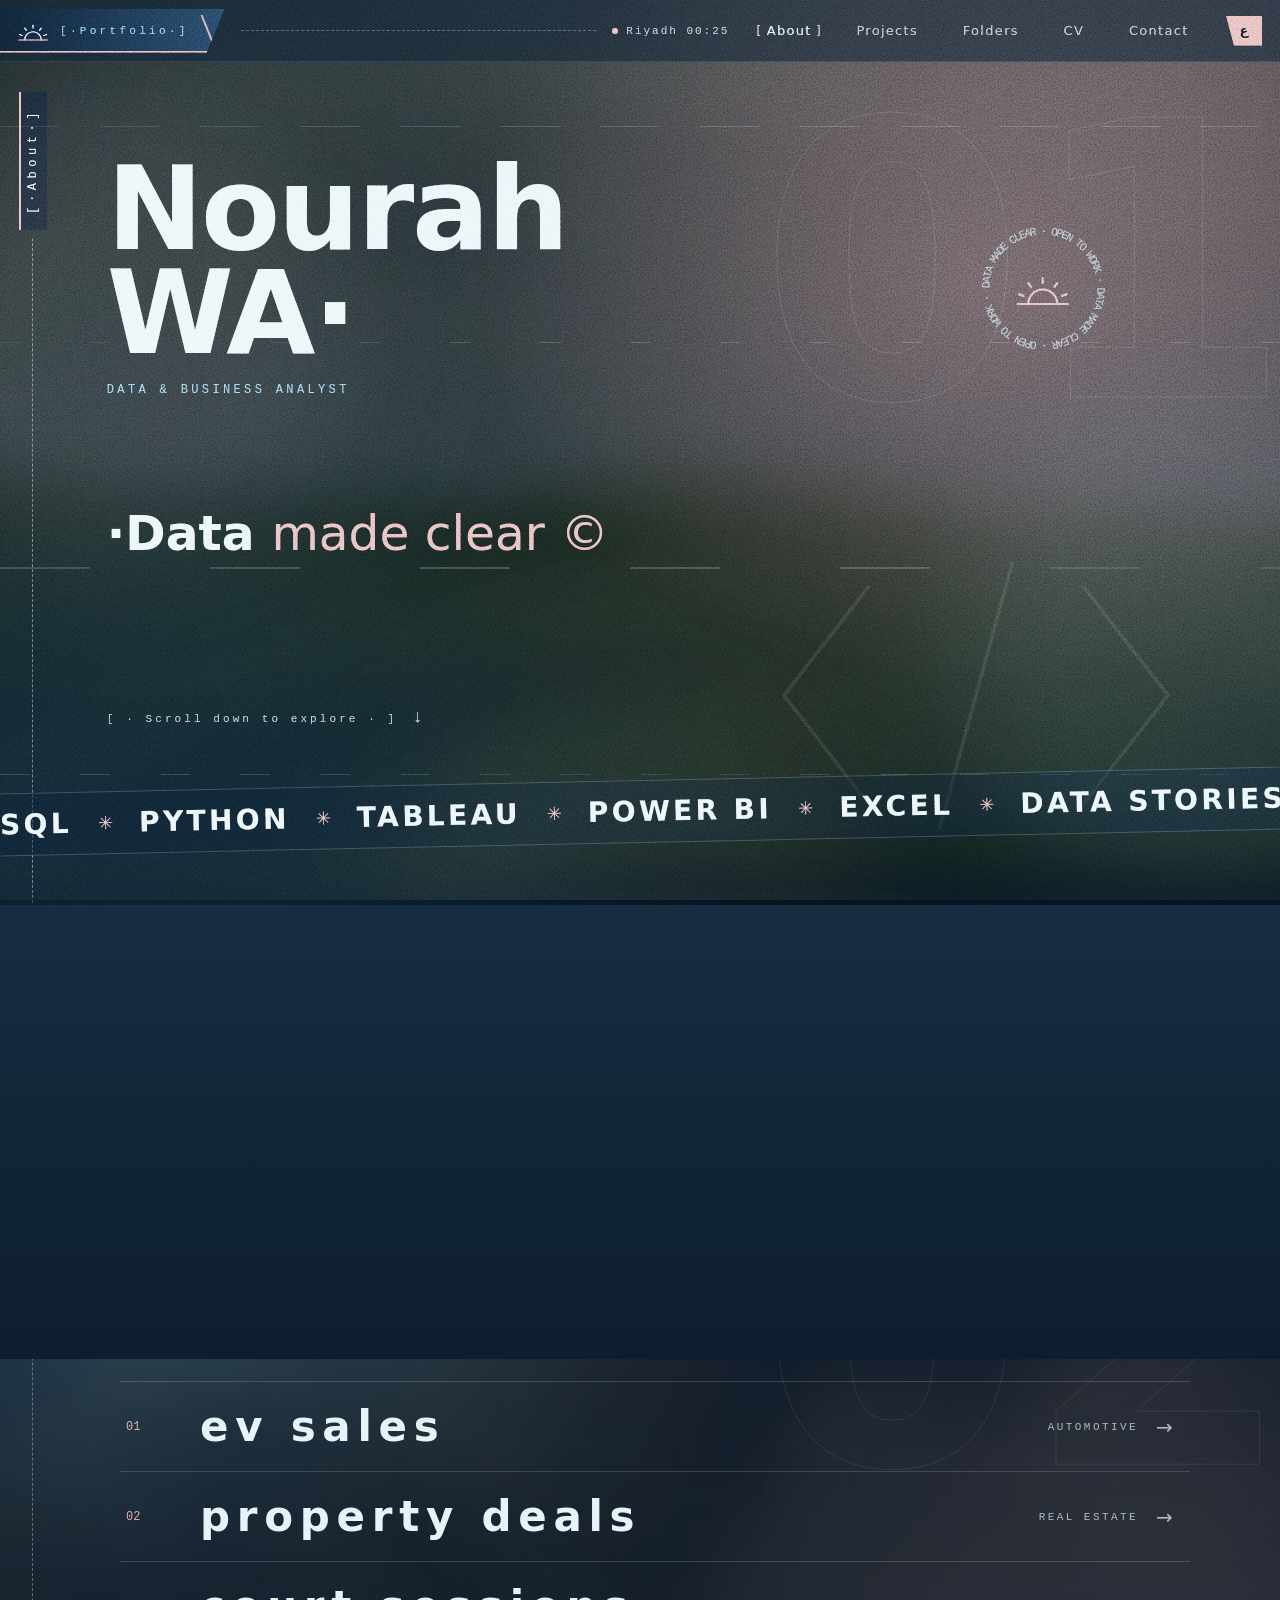
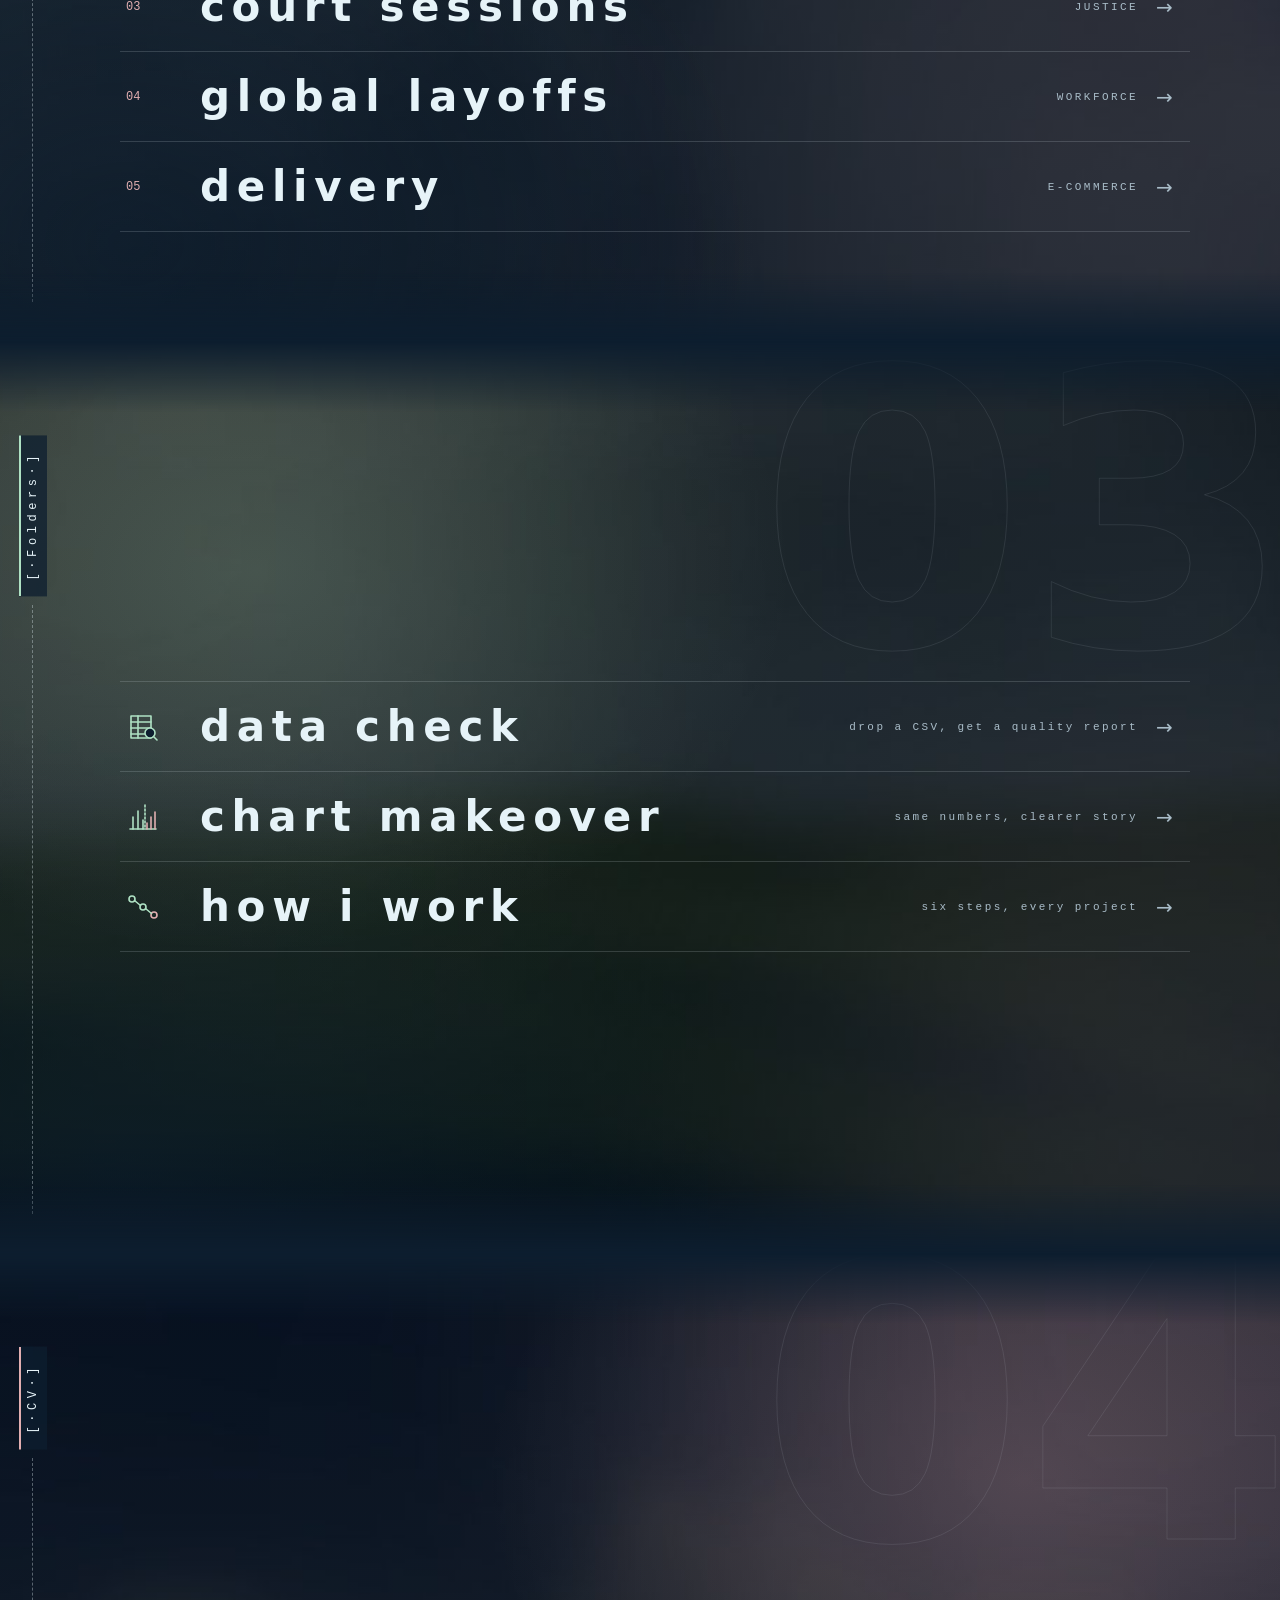
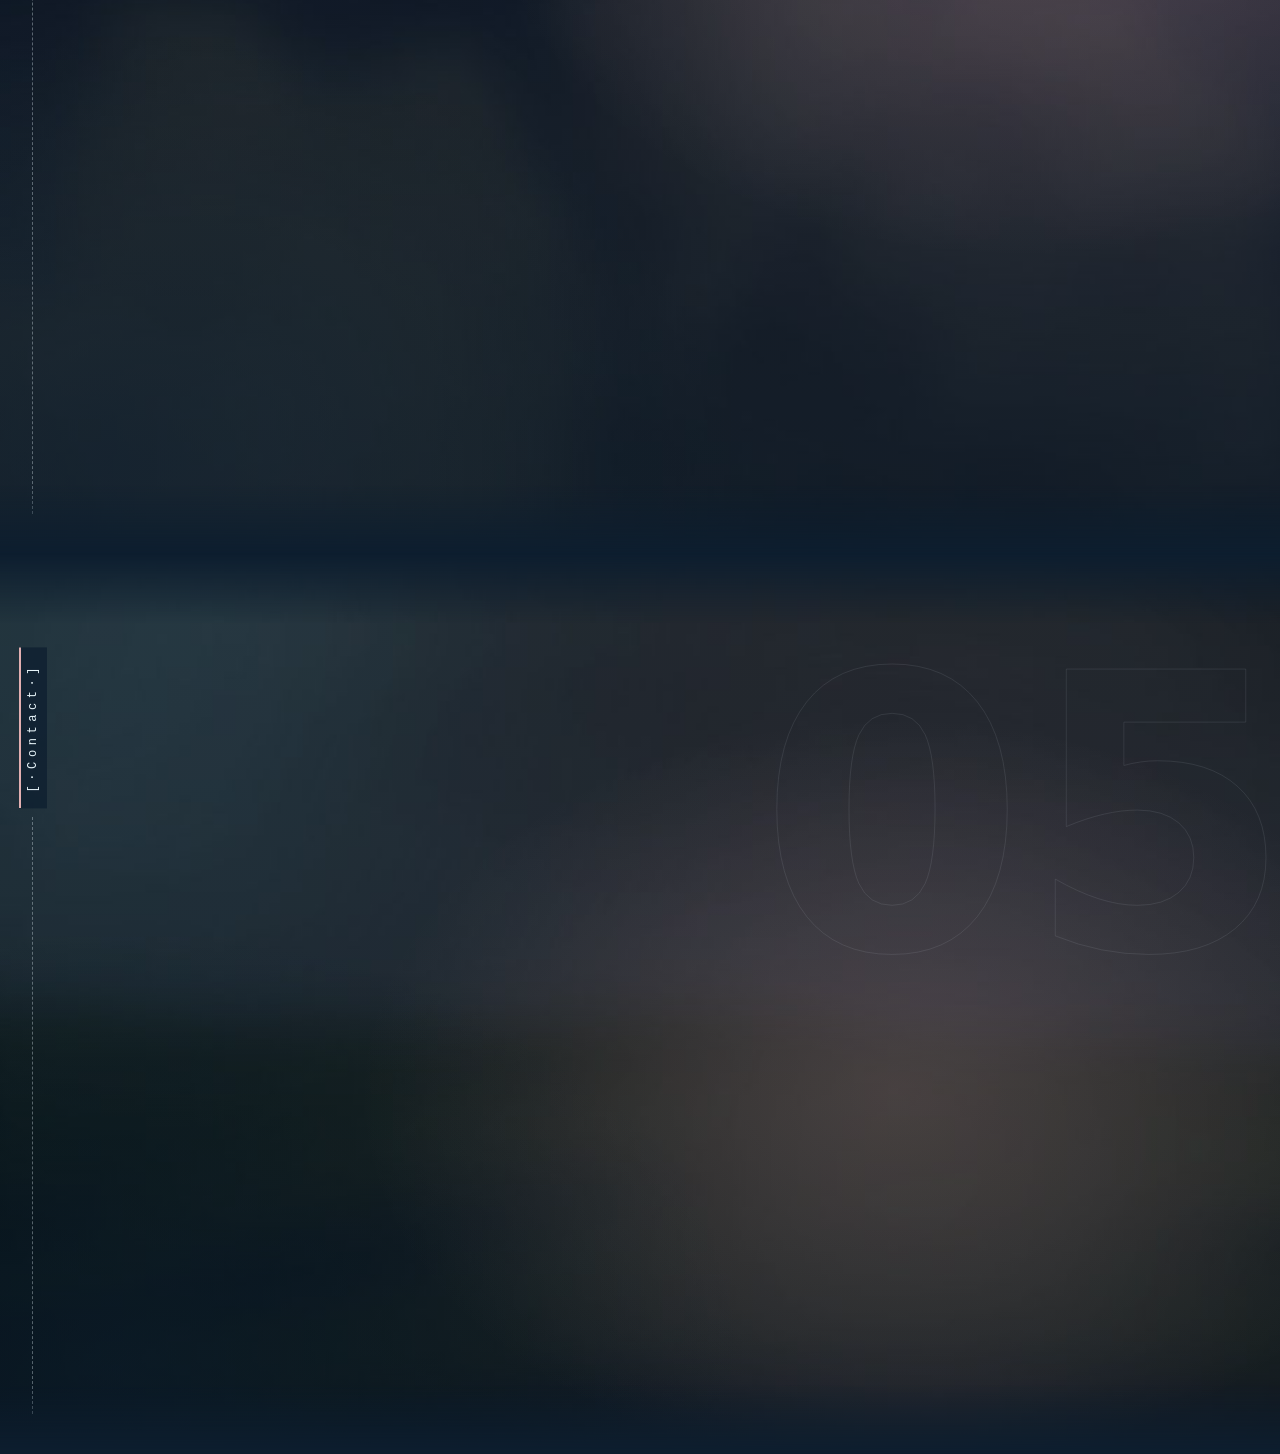
==== commit 47ab9b34: "Folders: green colour trail that follows the mouse or a finger, and drifts on its own on phones" ====
--- a/index.html
+++ b/index.html
@@ -150,6 +150,6 @@
 <script src="art2.js?v=3"></script>
 <script src="sqldata.js?v=202611121428"></script>
 <script src="studio.js?v=5"></script>
-<script src="site.js?v=13"></script>
+<script src="site.js?v=17"></script>
 </body>
 </html>
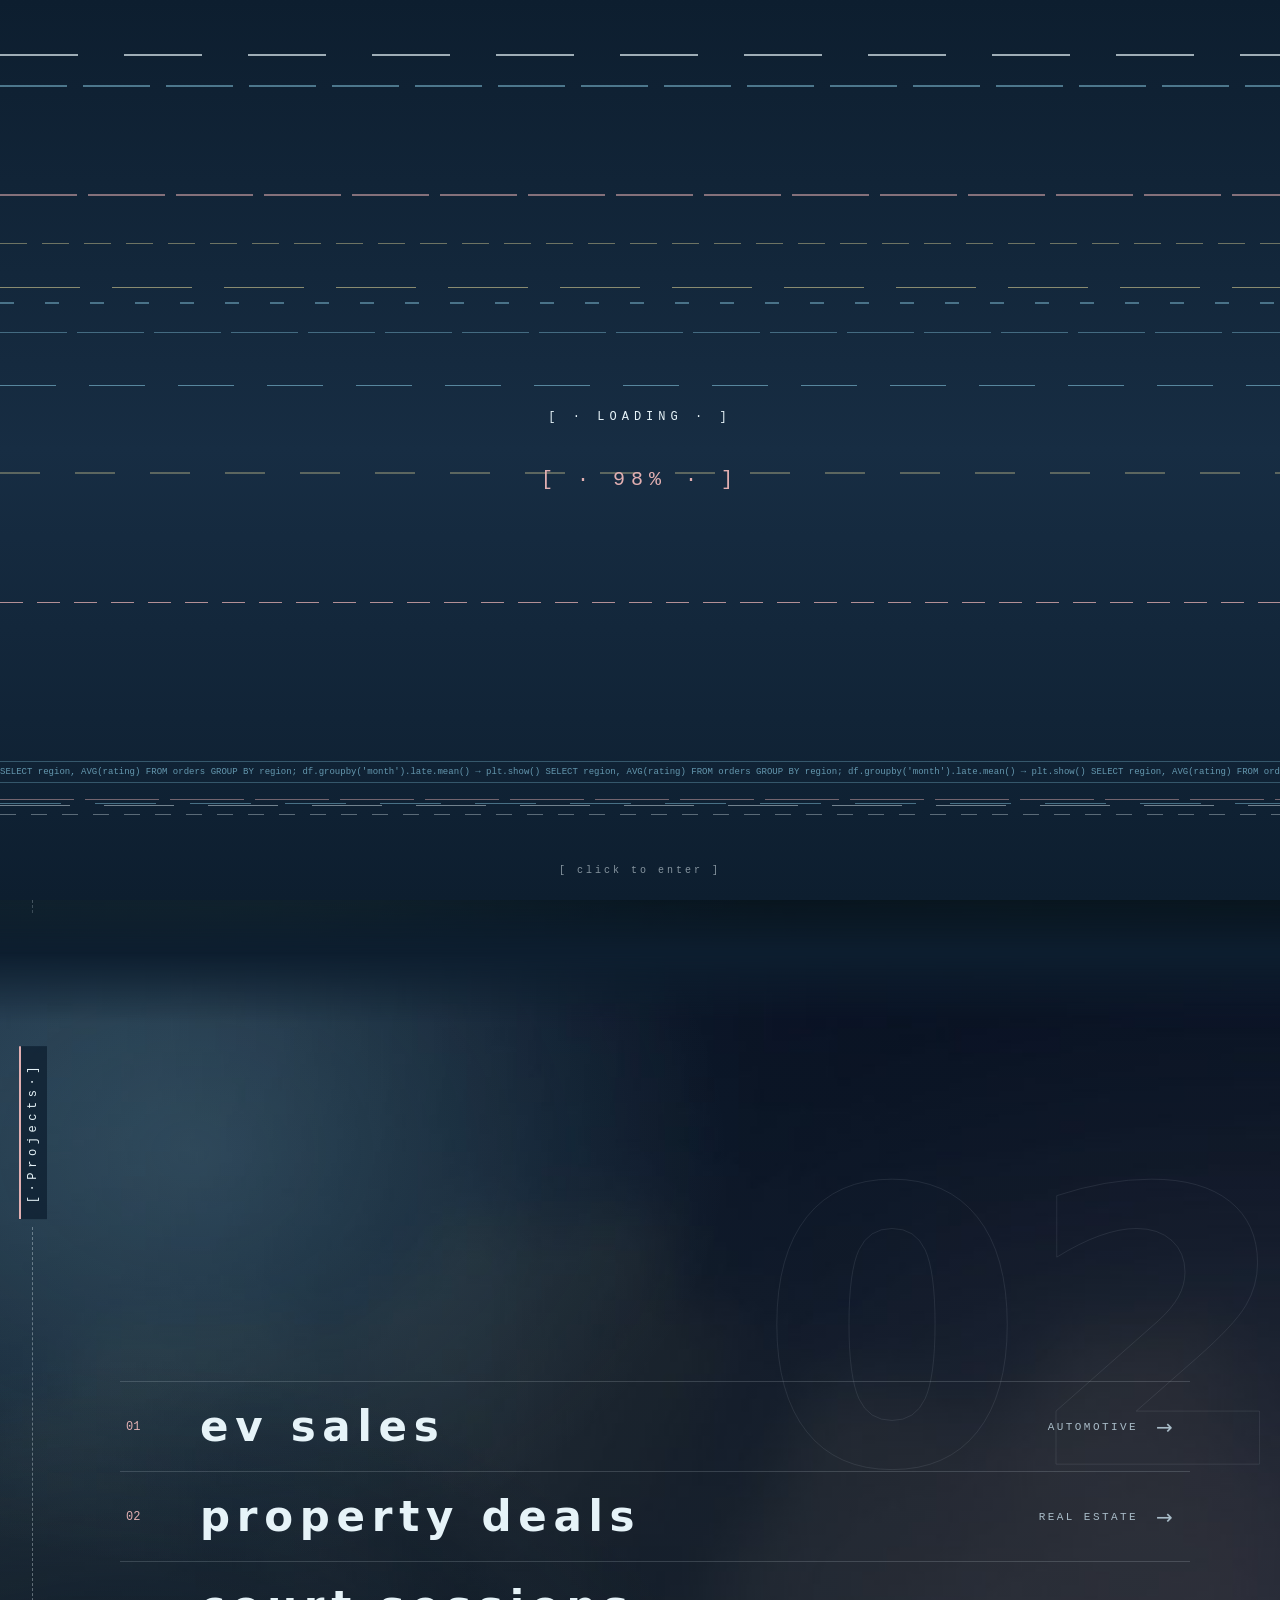
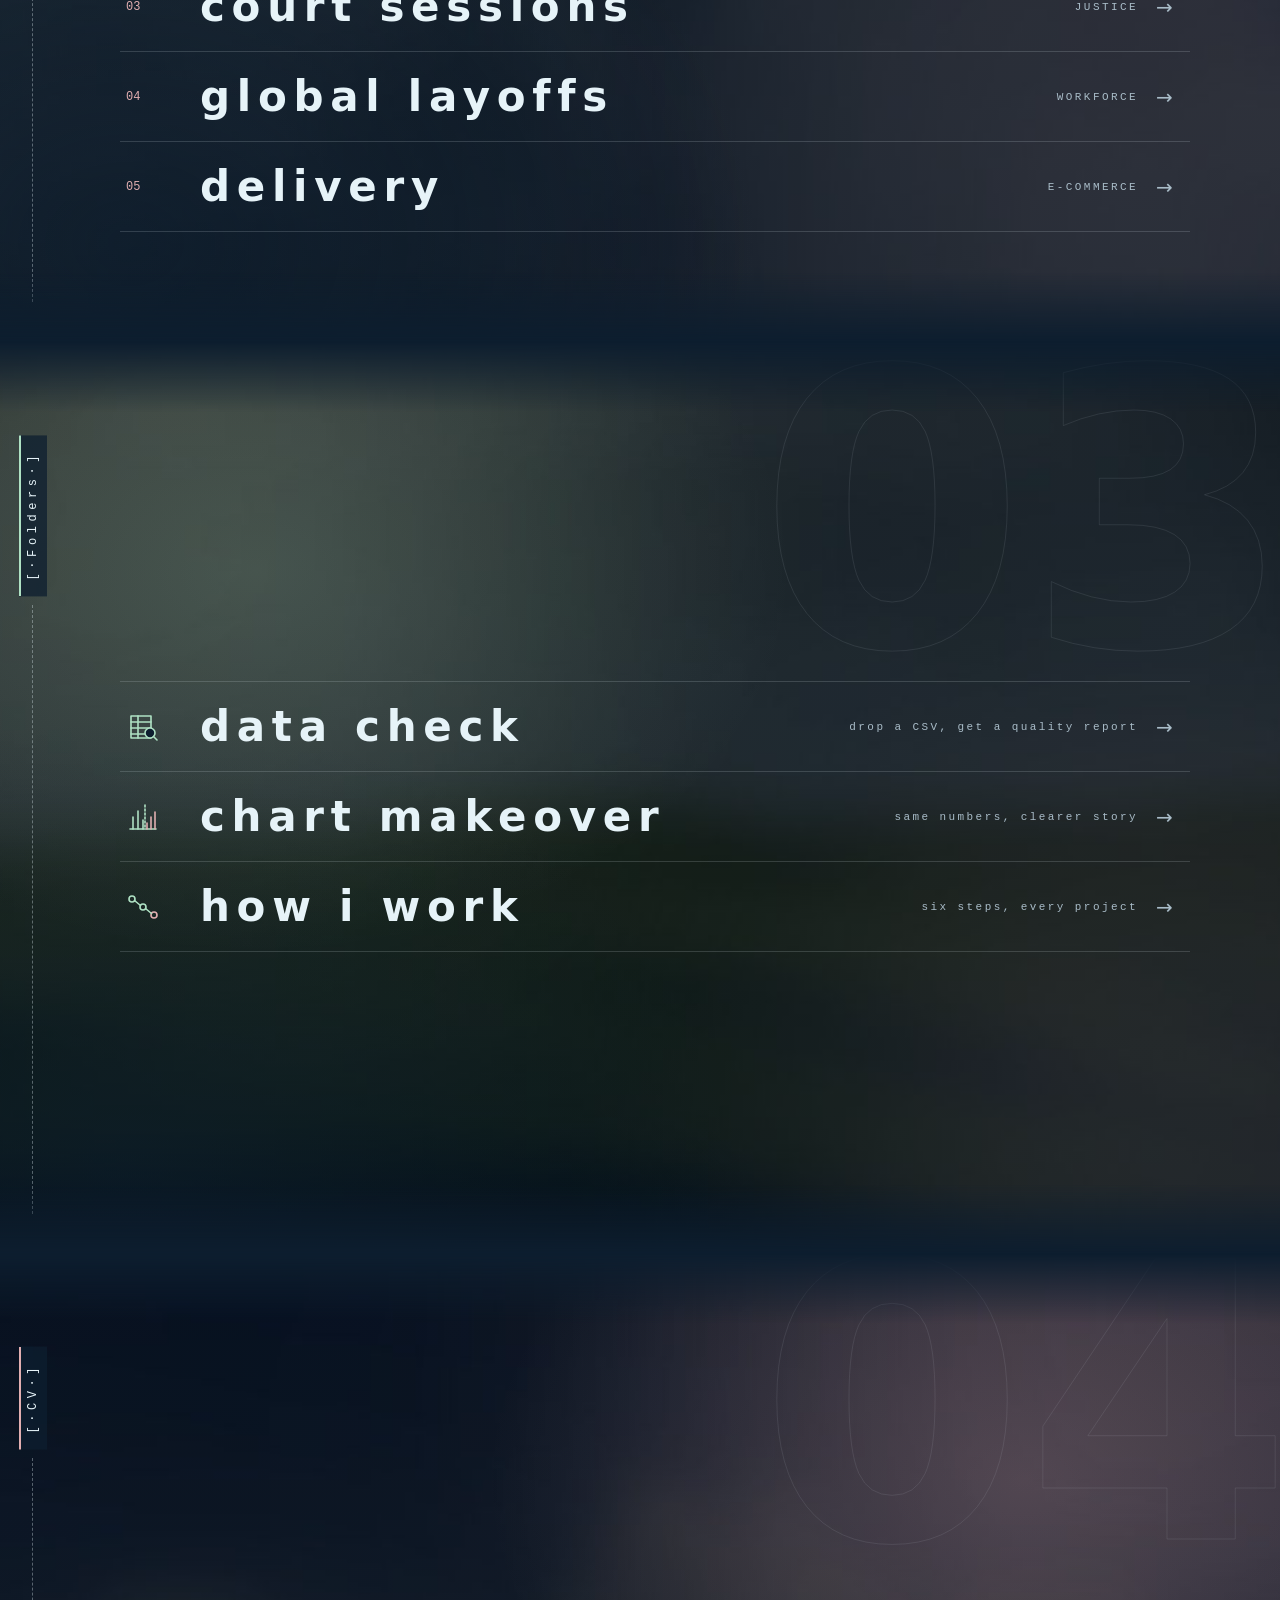
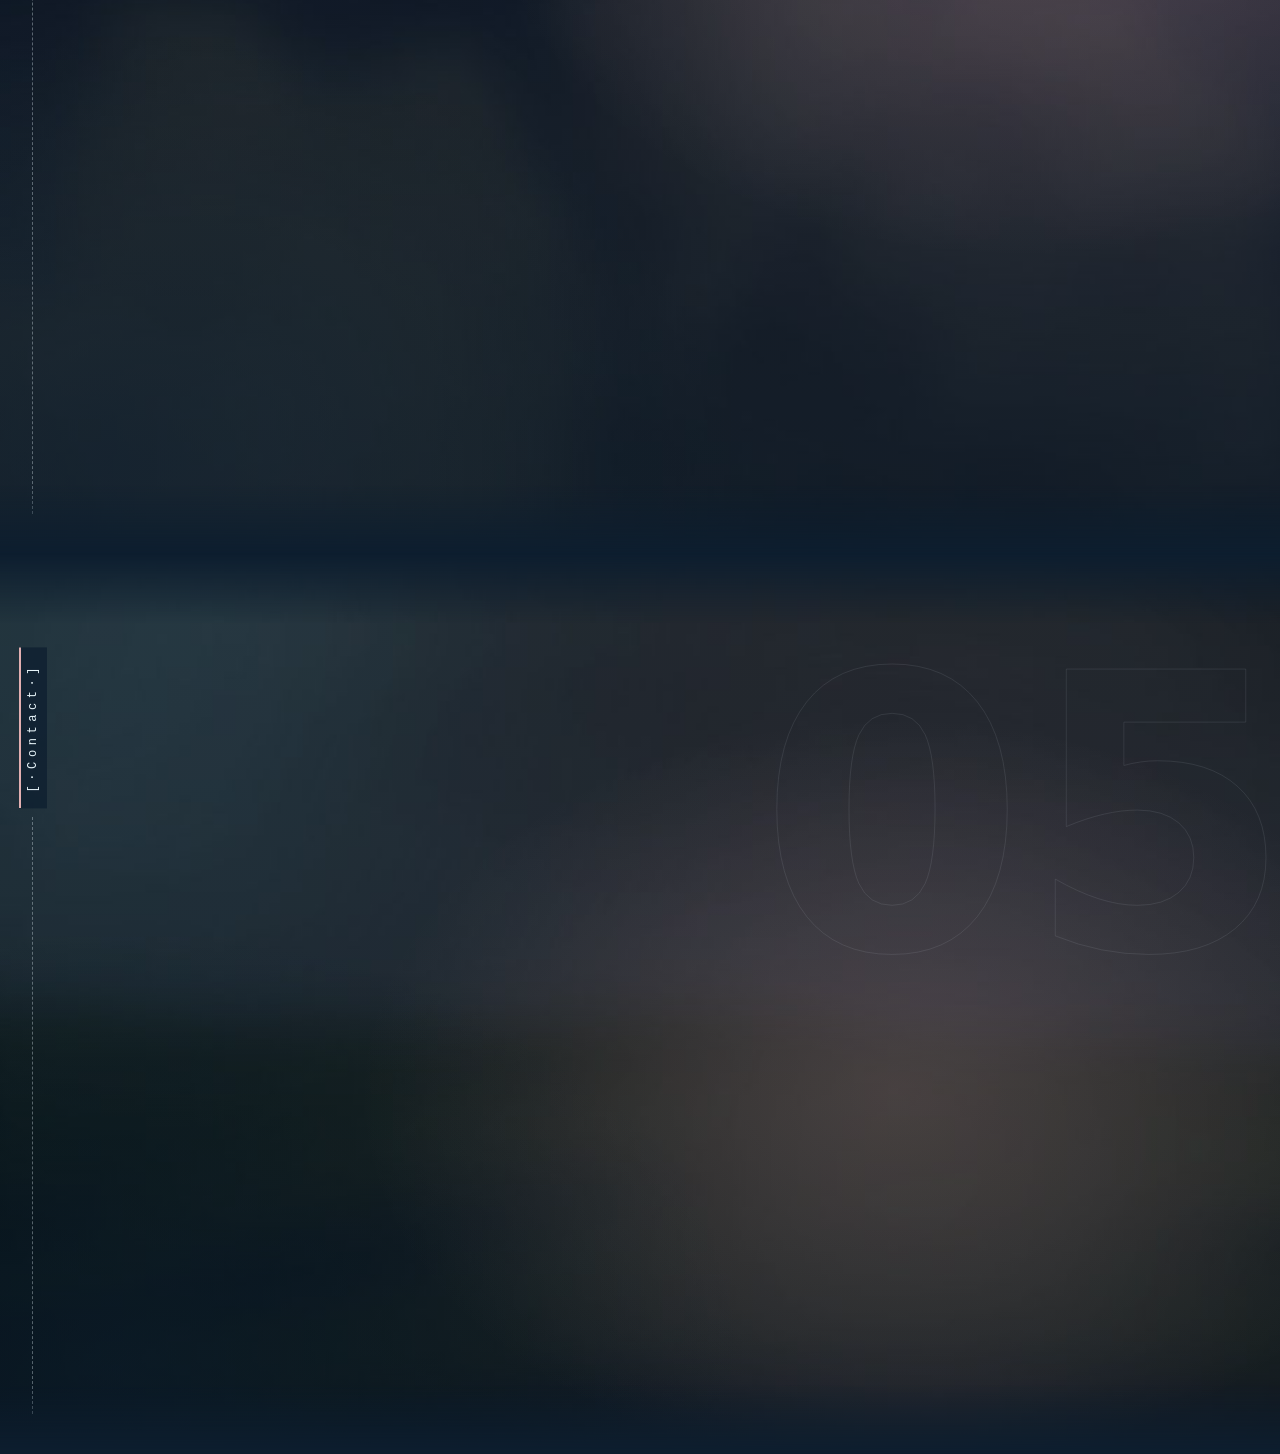
==== commit 92549ad6: "Hide the Desktop version link for now" ====
--- a/index.html
+++ b/index.html
@@ -122,7 +122,9 @@
     <ul class="links" id="links"></ul>
     <footer class="foot">
       <span id="copy"></span>
+      <!-- Desktop version, hidden for now. To bring it back, remove the comment marks:
       <a href="desktop.html" data-t="desktop">Desktop version</a>
+      -->
     </footer>
   </section>
 
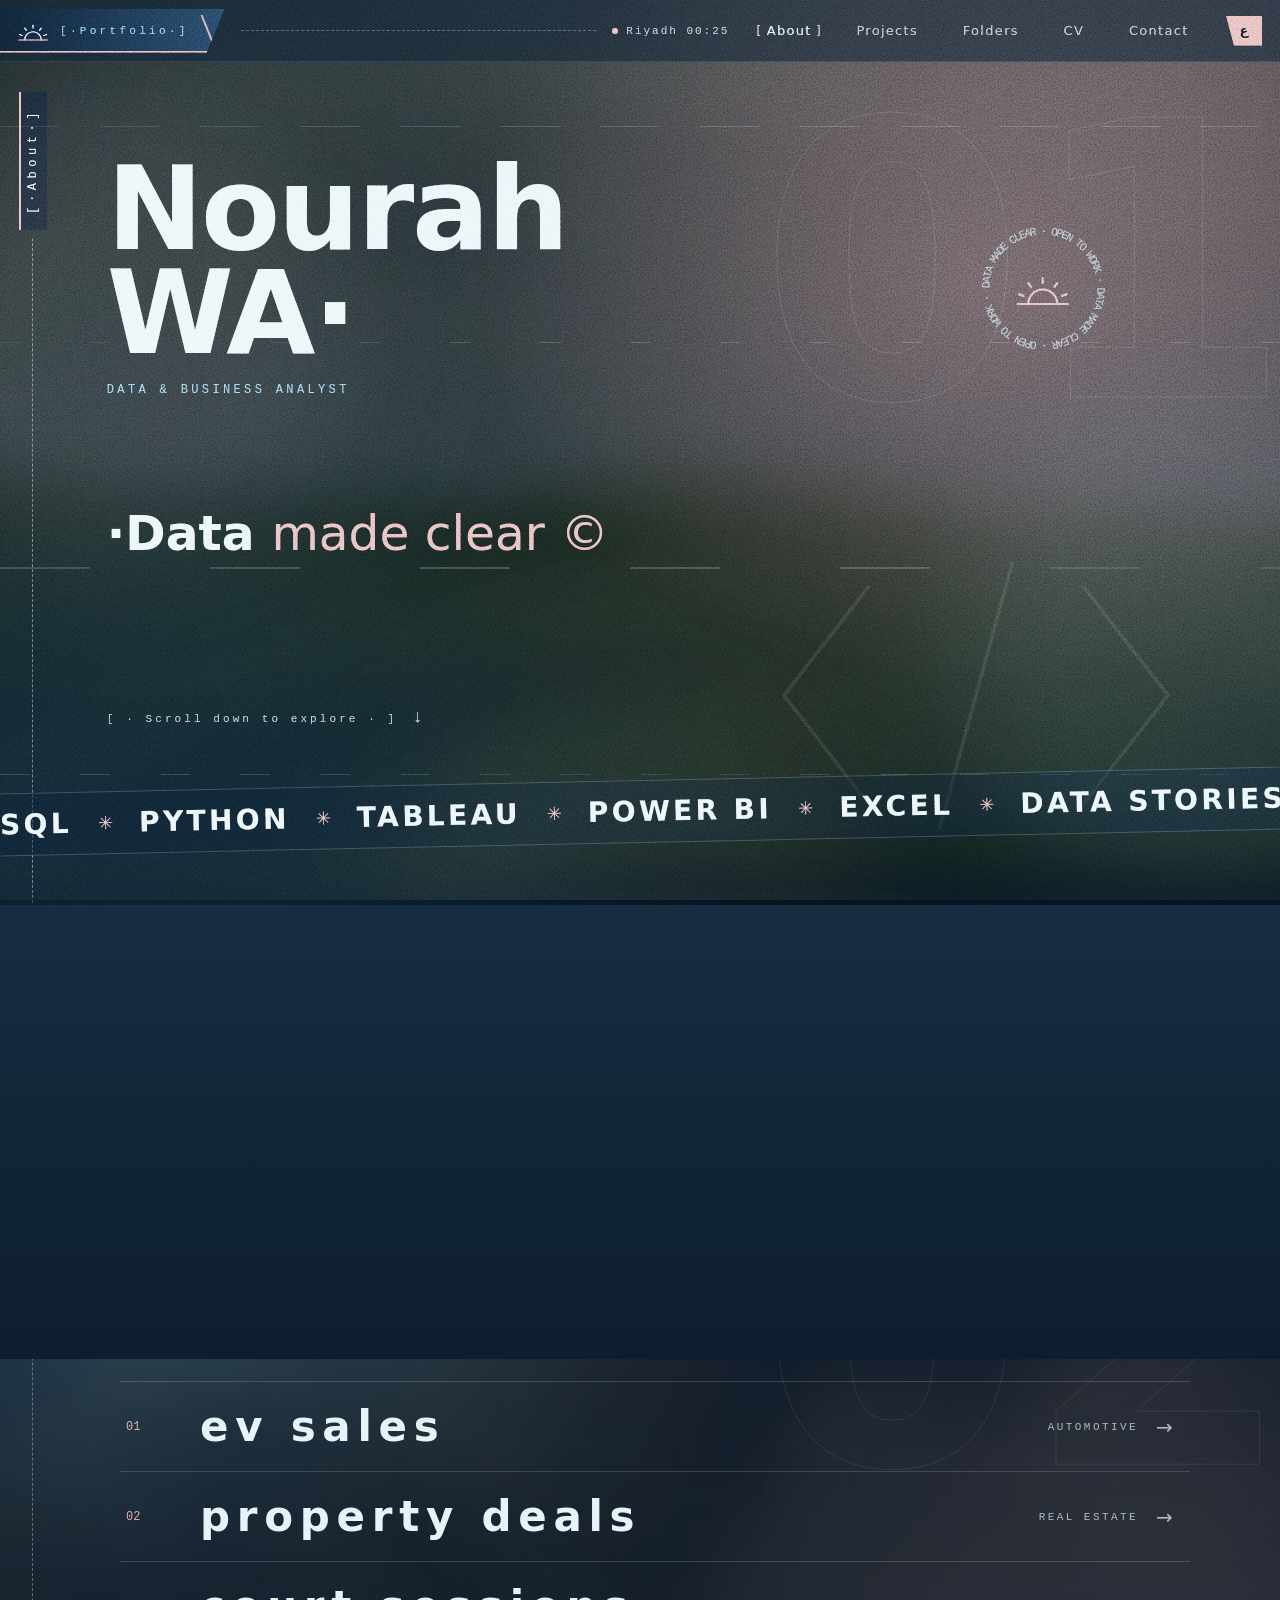
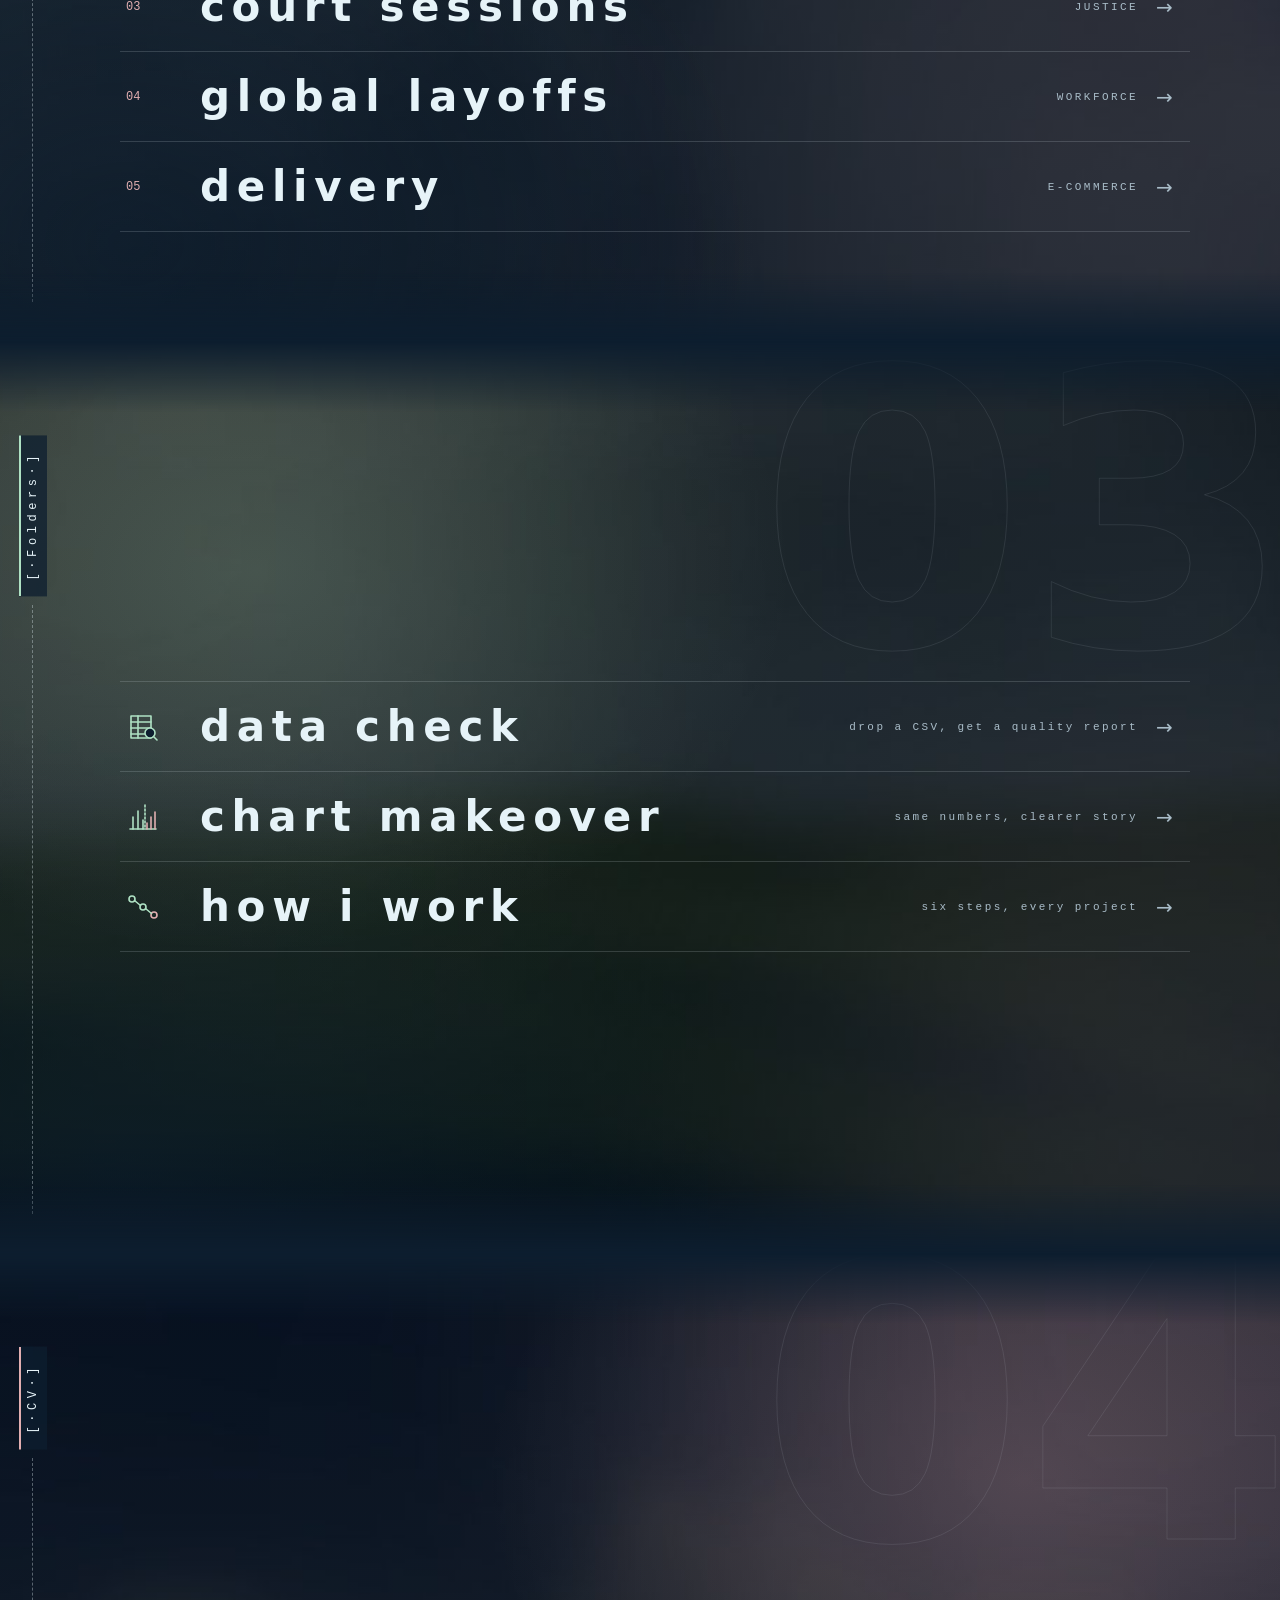
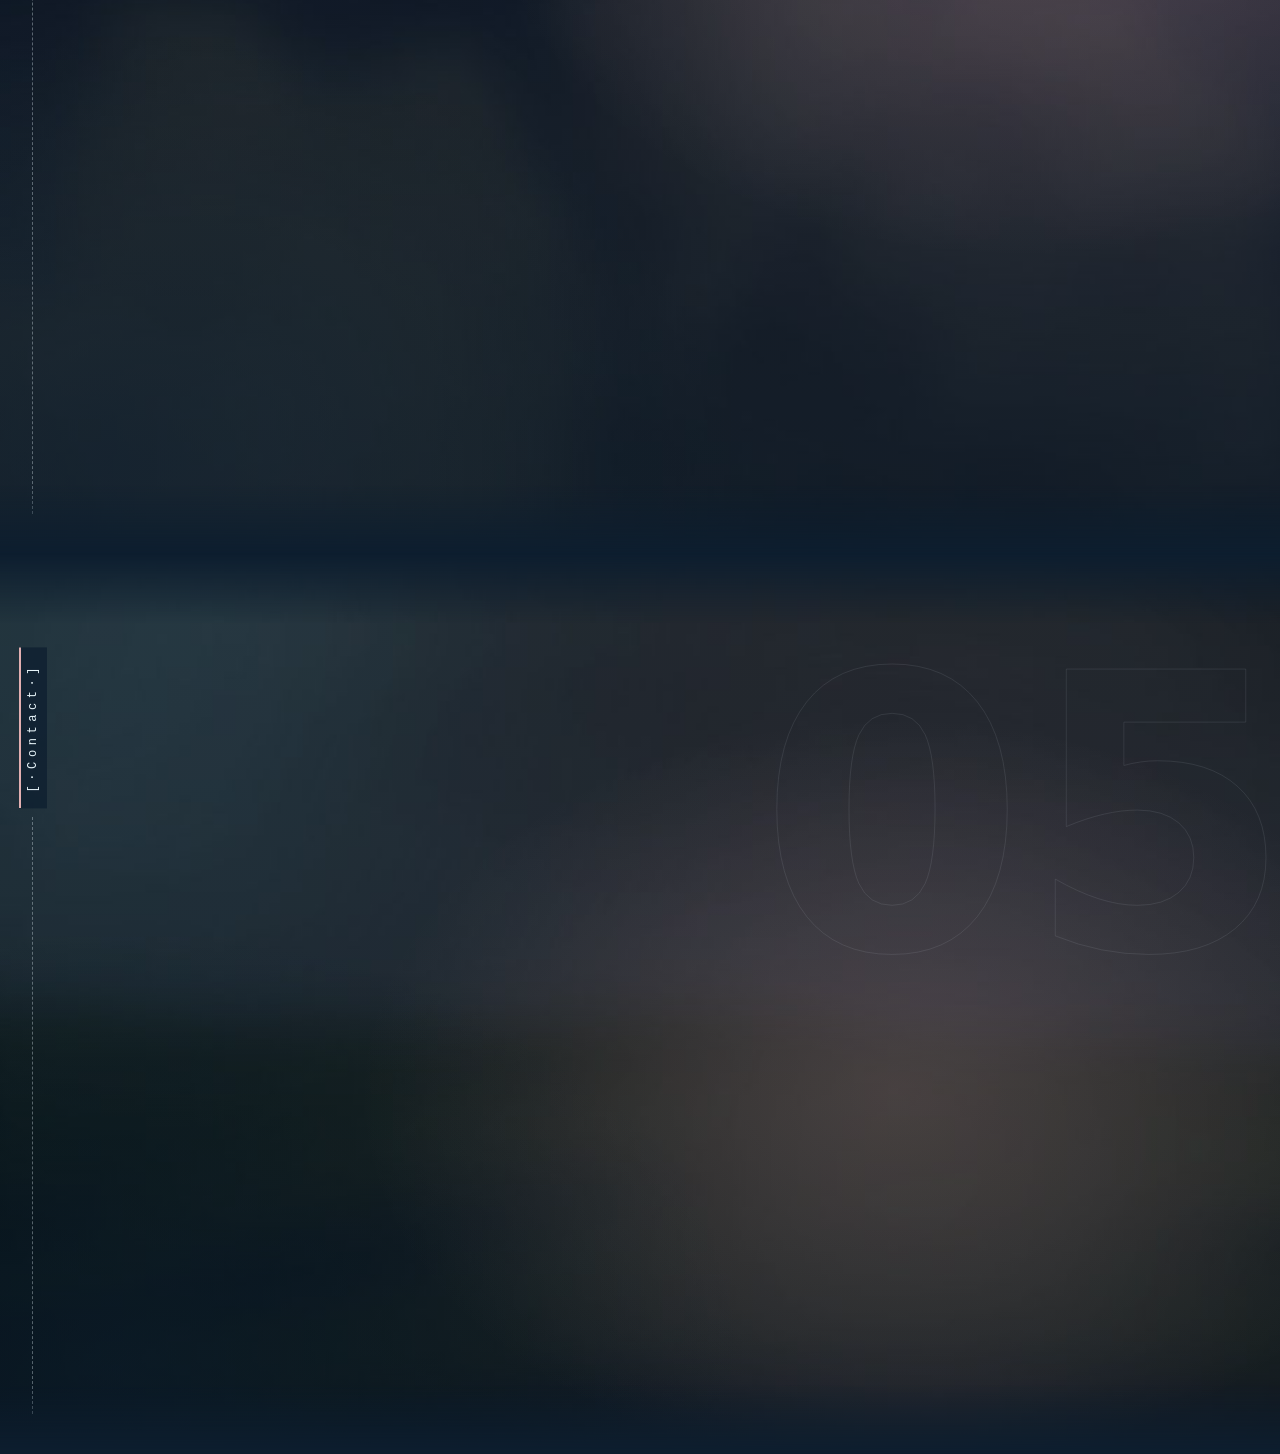
==== commit 380afe86: "New GitHub projects show on the main page by themselves; three older ones stay off the site - Reposi" ====
--- a/index.html
+++ b/index.html
@@ -2,7 +2,7 @@
 <html lang="en">
 <head>
 <meta charset="utf-8">
-<meta http-equiv="Content-Security-Policy" content="default-src 'self'; script-src 'self'; style-src 'self' 'unsafe-inline' https://fonts.googleapis.com; font-src https://fonts.gstatic.com; img-src 'self' data: blob:; media-src 'self' blob:; connect-src 'self' https://formsubmit.co https://*.supabase.co; object-src 'none'; base-uri 'self'; form-action 'self' https://formsubmit.co">
+<meta http-equiv="Content-Security-Policy" content="default-src 'self'; script-src 'self'; style-src 'self' 'unsafe-inline' https://fonts.googleapis.com; font-src https://fonts.gstatic.com; img-src 'self' data: blob: https://raw.githubusercontent.com https://*.githubusercontent.com https://github.com; media-src 'self' blob:; connect-src 'self' https://formsubmit.co https://*.supabase.co; object-src 'none'; base-uri 'self'; form-action 'self' https://formsubmit.co">
 <meta name="referrer" content="strict-origin-when-cross-origin">
 <meta name="viewport" content="width=device-width, initial-scale=1, viewport-fit=cover">
 <meta name="theme-color" content="#0D1E2F">
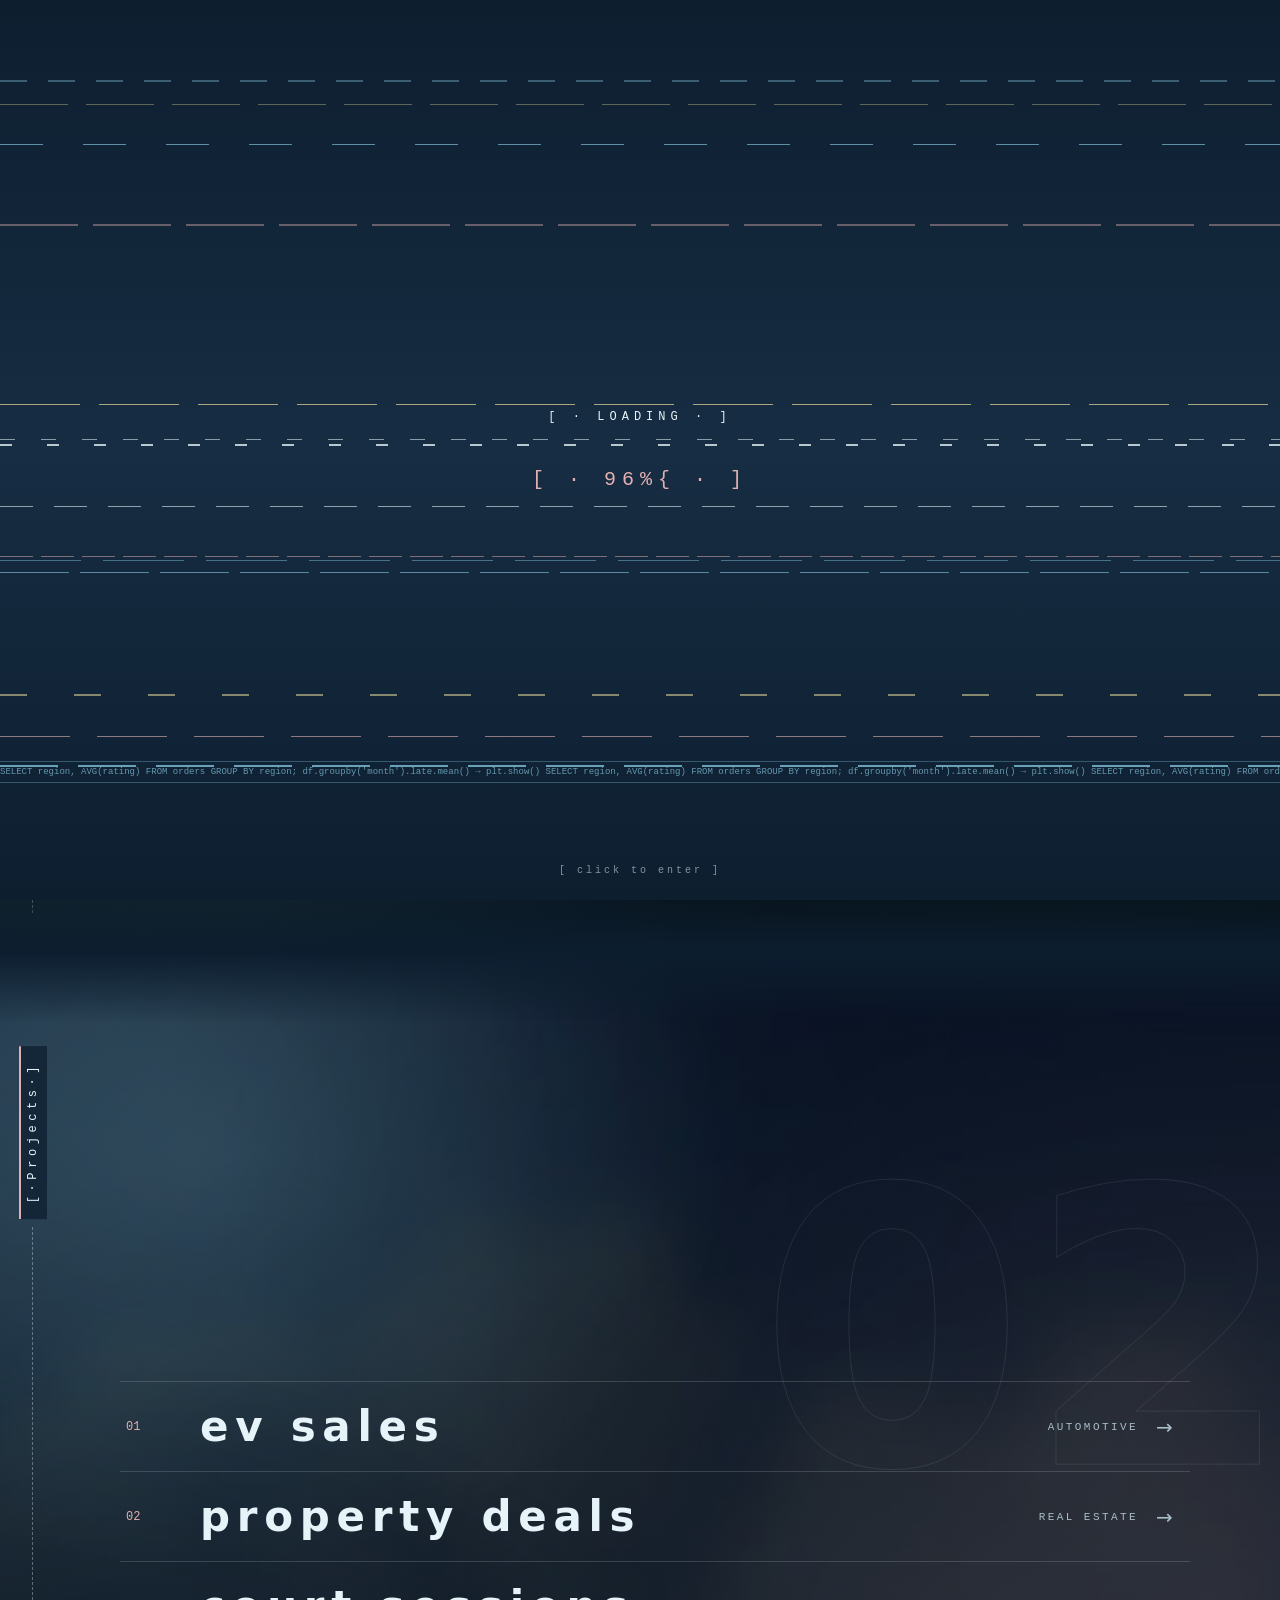
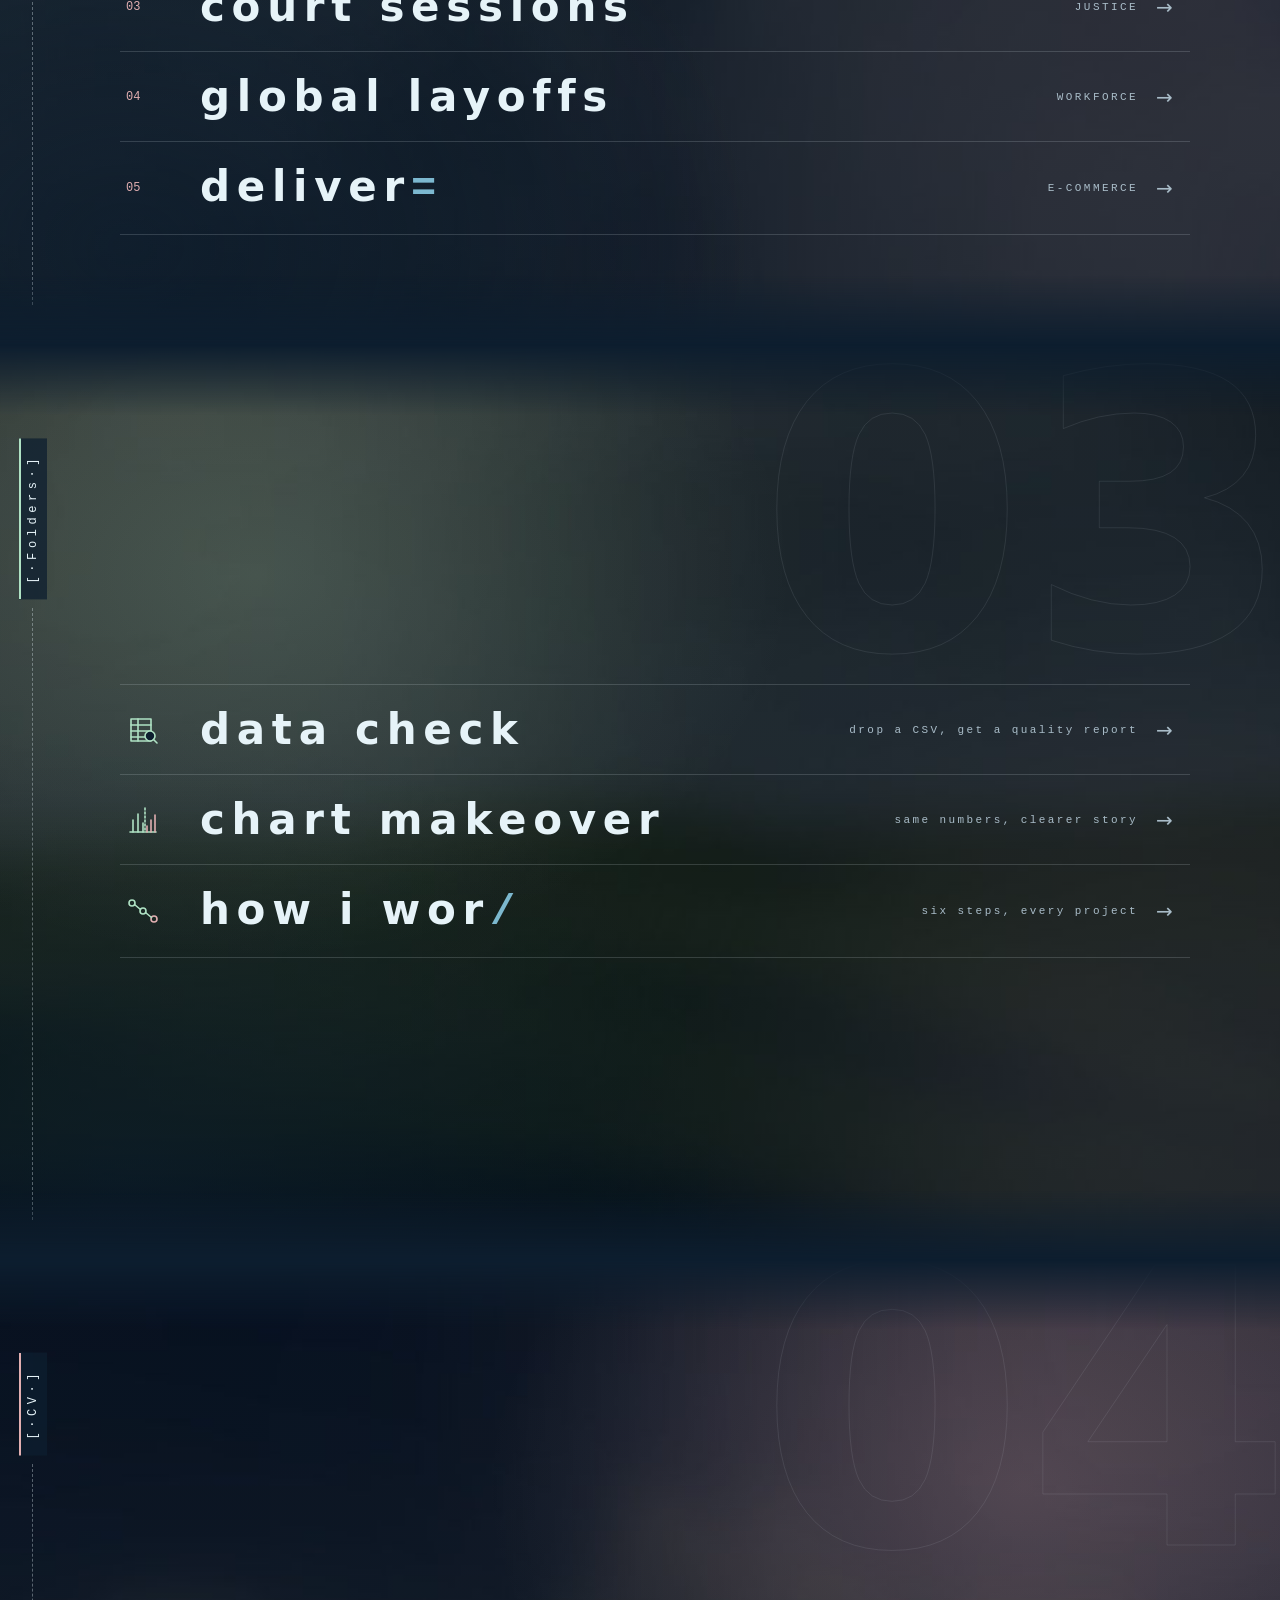
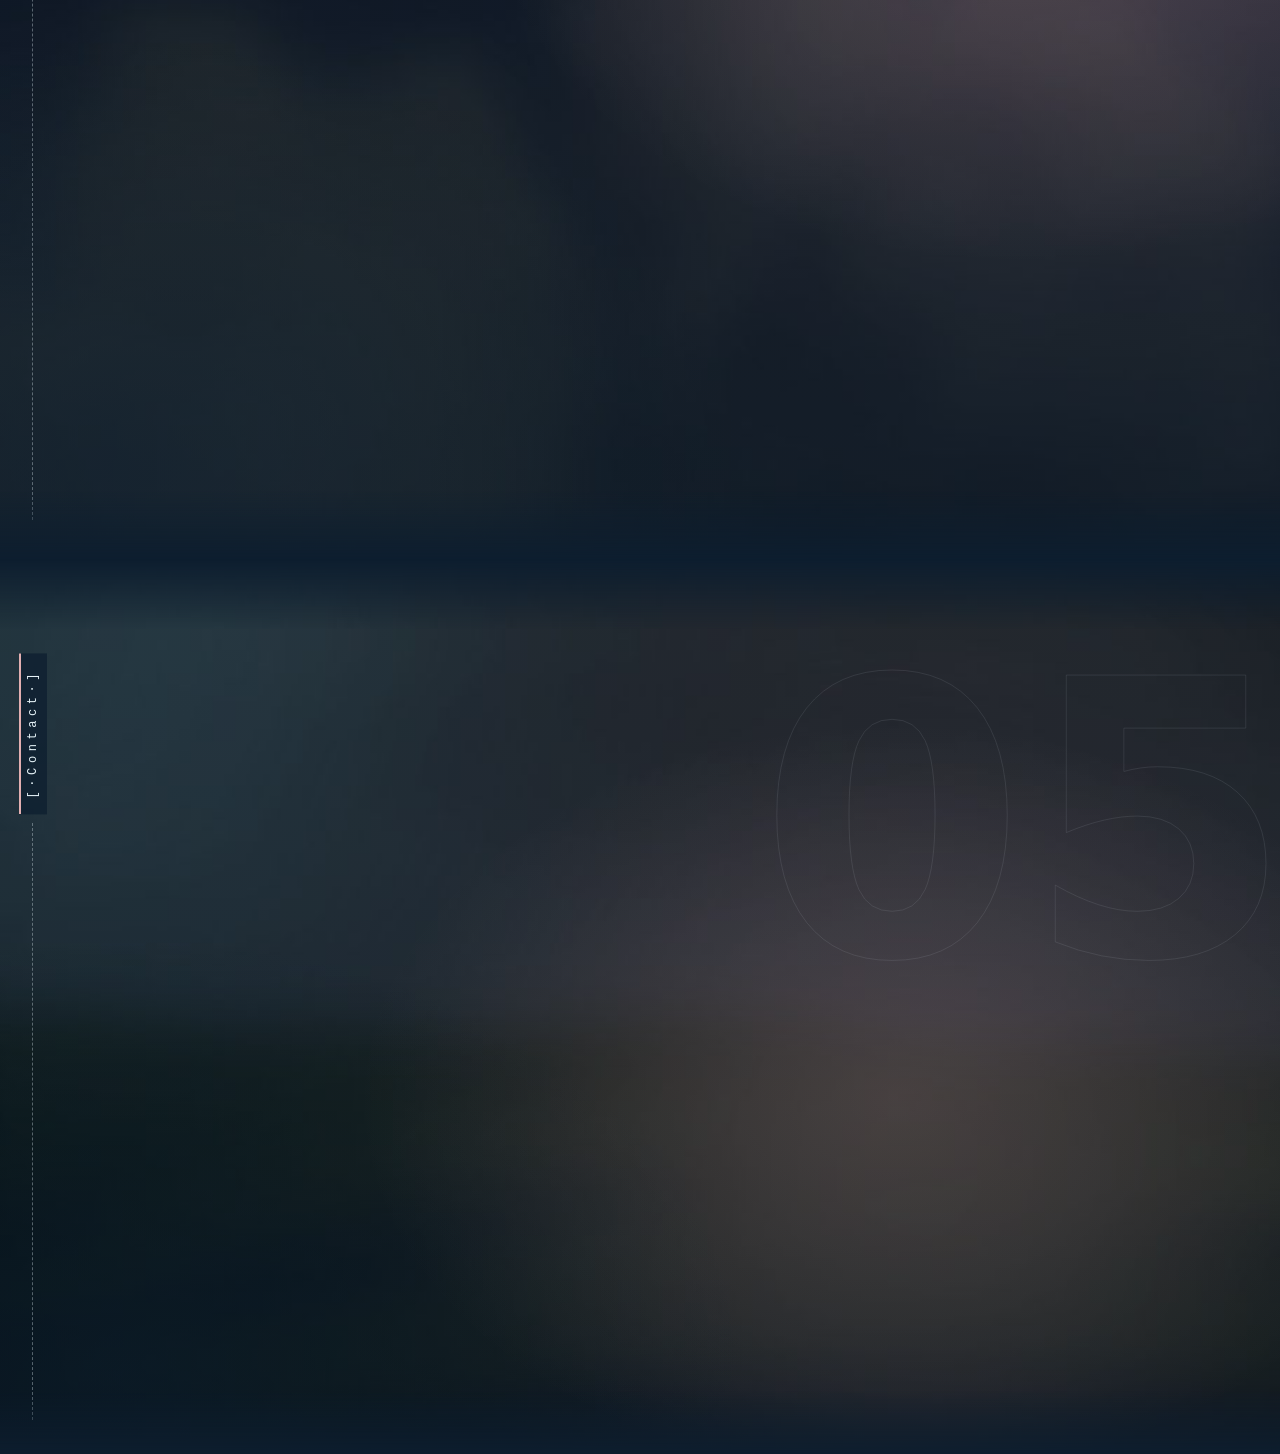
==== commit 93644e94: "Link preview: title, description and picture for LinkedIn and other sites" ====
--- a/index.html
+++ b/index.html
@@ -7,7 +7,17 @@
 <meta name="viewport" content="width=device-width, initial-scale=1, viewport-fit=cover">
 <meta name="theme-color" content="#0D1E2F">
 <title>Nourah WA | Data Analyst</title>
-<meta name="description" content="Data analysis portfolio">
+<meta name="description" content="Data and business analysis portfolio: five case studies, from Saudi real estate to court workloads, and tools you can try.">
+<link rel="canonical" href="https://nourahwa.github.io/">
+<meta property="og:type" content="website">
+<meta property="og:url" content="https://nourahwa.github.io/">
+<meta property="og:site_name" content="Nourah WA">
+<meta property="og:title" content="Nourah Wahaq · Data & Business Analyst Portfolio">
+<meta property="og:description" content="Five data and business analysis case studies, from Saudi real estate to court workloads, and tools you can try.">
+<meta property="og:image" content="https://nourahwa.github.io/og.jpg">
+<meta property="og:image:width" content="1200">
+<meta property="og:image:height" content="626">
+<meta name="twitter:card" content="summary_large_image">
 <link rel="preconnect" href="https://fonts.googleapis.com">
 <link rel="preconnect" href="https://fonts.gstatic.com" crossorigin>
 <link rel="stylesheet" href="https://fonts.googleapis.com/css2?family=Funnel+Display:wght@300;400;500;600;700;800&family=Readex+Pro:wght@300;400;500;600;700&family=JetBrains+Mono:wght@400;500&display=swap">
